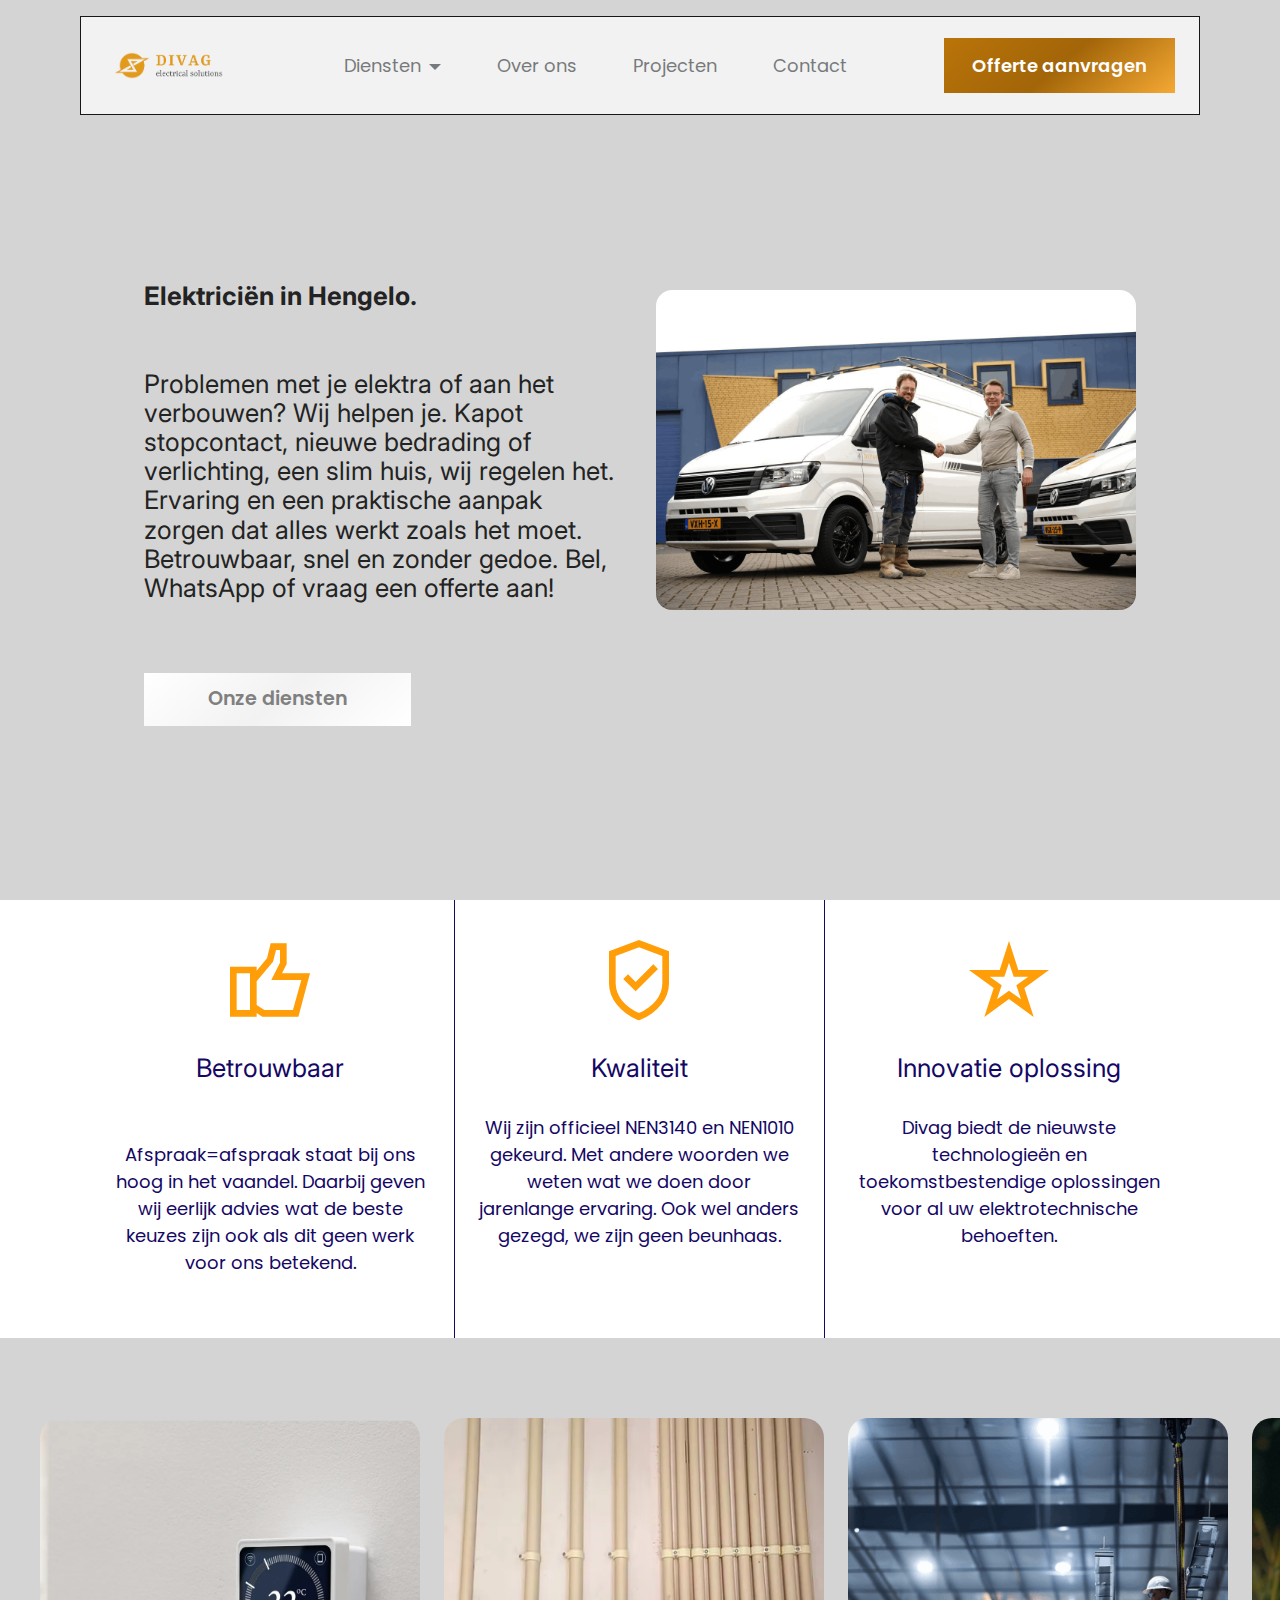
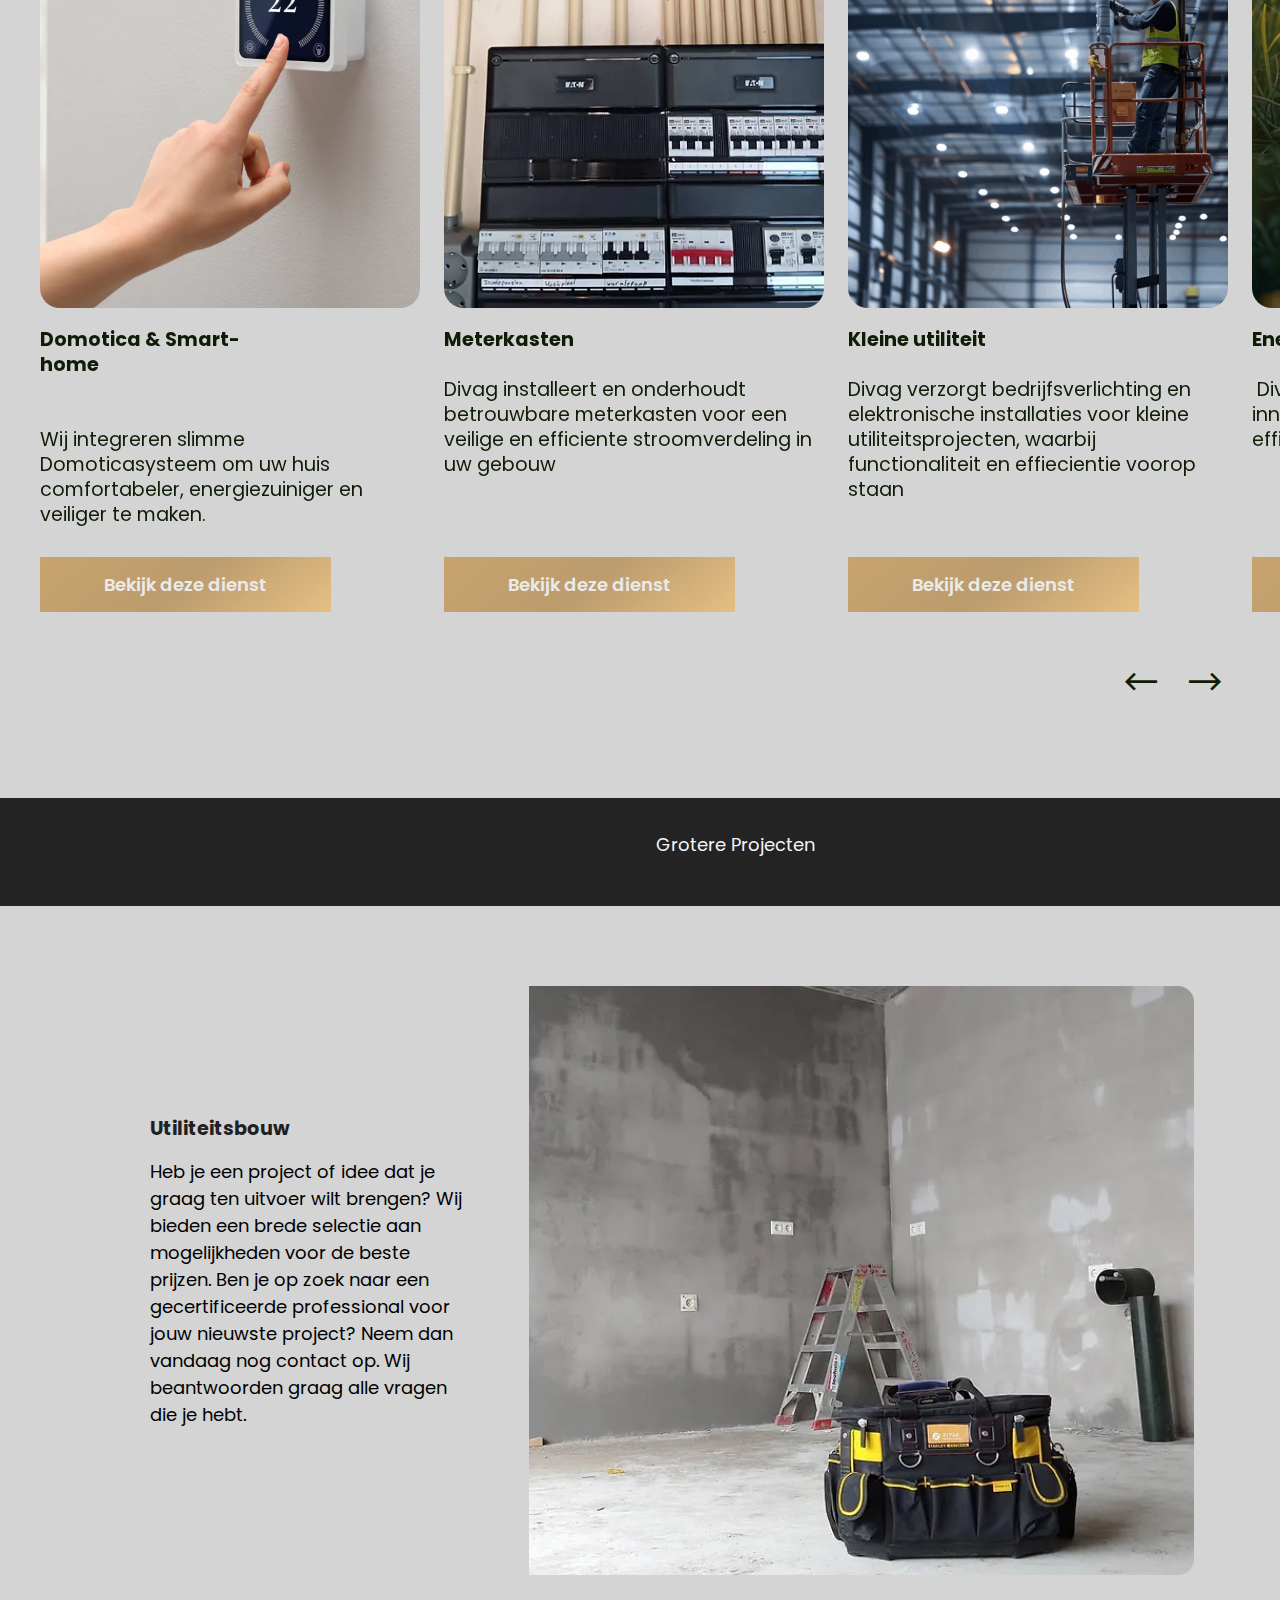
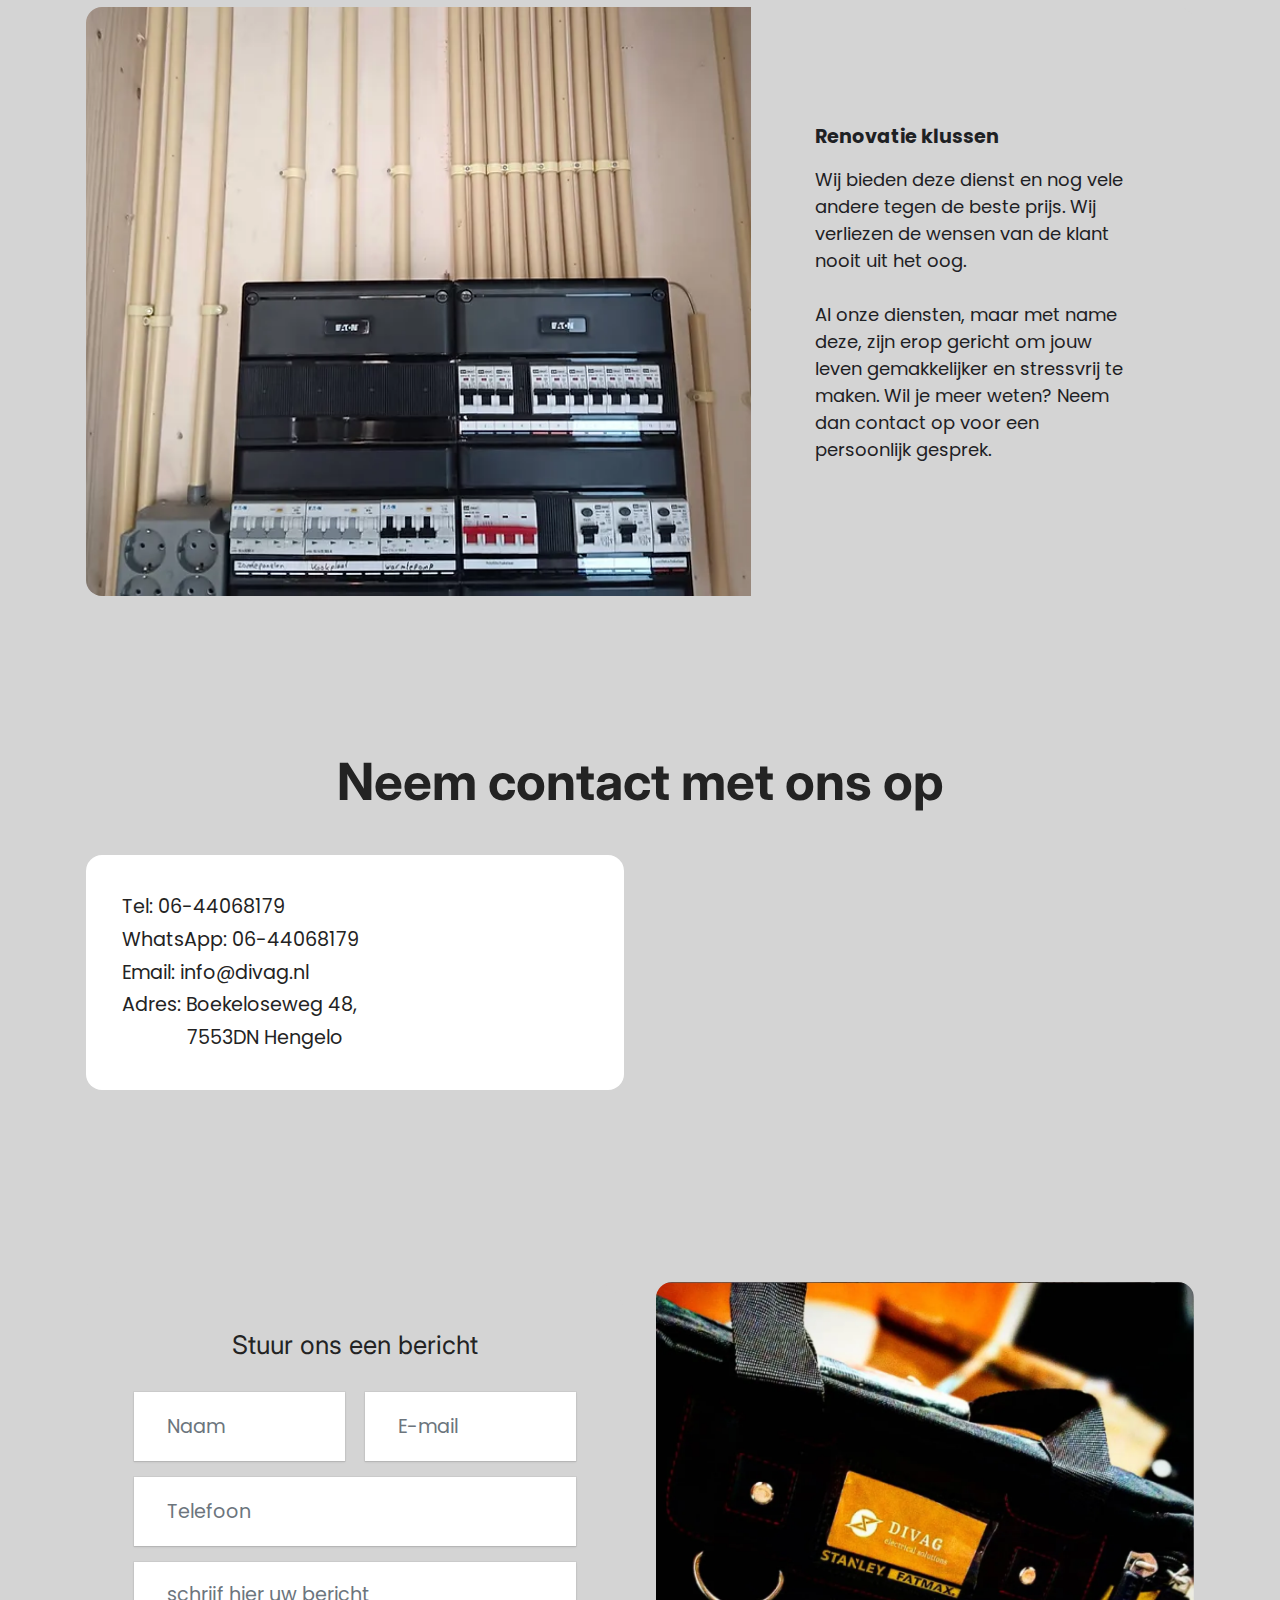
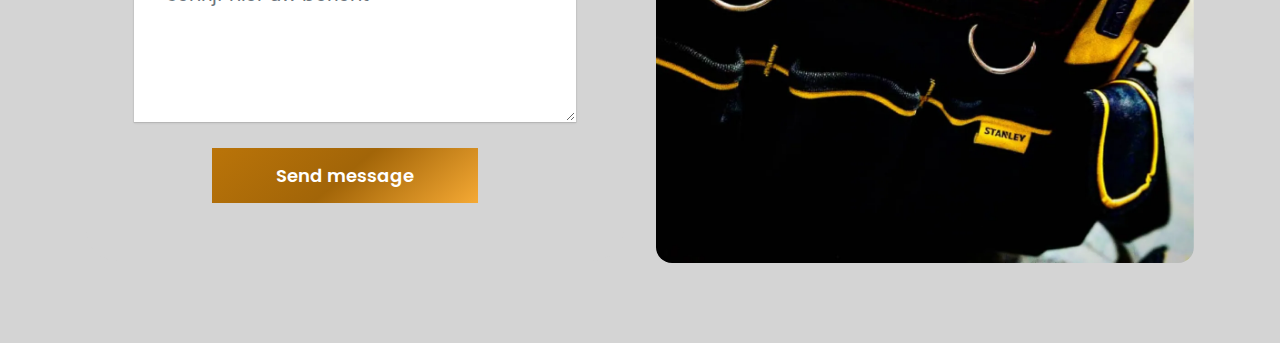
==== index.html @ 18091a82 "create github pages" ====
<!DOCTYPE html>
<html  >
<head>
  <!-- Site made with Mobirise Website Builder v5.9.18, https://mobirise.com -->
  <meta charset="UTF-8">
  <meta http-equiv="X-UA-Compatible" content="IE=edge">
  <meta name="generator" content="Mobirise v5.9.18, mobirise.com">
  <meta name="viewport" content="width=device-width, initial-scale=1, minimum-scale=1">
  <link rel="shortcut icon" href="assets/images/logo-divag.webp" type="image/x-icon">
  <meta name="description" content="">
  
  
  <title>Home</title>
  <link rel="stylesheet" href="assets/web/assets/mobirise-icons2/mobirise2.css">
  <link rel="stylesheet" href="assets/bootstrap/css/bootstrap.min.css">
  <link rel="stylesheet" href="assets/bootstrap/css/bootstrap-grid.min.css">
  <link rel="stylesheet" href="assets/bootstrap/css/bootstrap-reboot.min.css">
  <link rel="stylesheet" href="assets/dropdown/css/style.css">
  <link rel="stylesheet" href="assets/socicon/css/styles.css">
  <link rel="stylesheet" href="assets/theme/css/style.css">
  <link rel="preload" href="https://fonts.googleapis.com/css?family=Archivo+Black:400&display=swap" as="style" onload="this.onload=null;this.rel='stylesheet'">
  <noscript><link rel="stylesheet" href="https://fonts.googleapis.com/css?family=Archivo+Black:400&display=swap"></noscript>
  <link rel="preload" href="https://fonts.googleapis.com/css?family=Inter:100,200,300,400,500,600,700,800,900,100i,200i,300i,400i,500i,600i,700i,800i,900i&display=swap" as="style" onload="this.onload=null;this.rel='stylesheet'">
  <noscript><link rel="stylesheet" href="https://fonts.googleapis.com/css?family=Inter:100,200,300,400,500,600,700,800,900,100i,200i,300i,400i,500i,600i,700i,800i,900i&display=swap"></noscript>
  <link rel="preload" href="https://fonts.googleapis.com/css?family=Poppins:100,100i,200,200i,300,300i,400,400i,500,500i,600,600i,700,700i,800,800i,900,900i&display=swap" as="style" onload="this.onload=null;this.rel='stylesheet'">
  <noscript><link rel="stylesheet" href="https://fonts.googleapis.com/css?family=Poppins:100,100i,200,200i,300,300i,400,400i,500,500i,600,600i,700,700i,800,800i,900,900i&display=swap"></noscript>
  <link rel="preload" as="style" href="assets/mobirise/css/mbr-additional.css?v=RvA0D5"><link rel="stylesheet" href="assets/mobirise/css/mbr-additional.css?v=RvA0D5" type="text/css">

  
  
  
</head>
<body>
  
  <section data-bs-version="5.1" class="menu menu01 flexm5 cid-ugTZ7uVwc1" once="menu" id="menu01-0">
    

    <div class="container">
        <nav class="navbar navbar-dropdown navbar-fixed-top navbar-expand-lg">
            <div class="menu-container">
                <div class="navbar-brand">
				<span class="navbar-logo">
					<a href="index.html#top" target="_blank">
						<img src="assets/images/logo-divag.webp" alt="Mobirise Website Builder" style="height: 2.8rem;">
					</a>
				</span>
                    <span class="navbar-caption-wrap"><a class="navbar-caption text-warning display-7" href="file:///C:/Users/FTDA-1/AppData/Local/Mobirise.com/Mobirise/ftdafwx_0040gmail_002ecom/addons/flexm5/components/index.html"><br><br></a></span>
                </div>
                <button class="navbar-toggler" type="button" data-toggle="collapse" data-bs-toggle="collapse" data-target="#navbarSupportedContent" data-bs-target="#navbarSupportedContent" aria-controls="navbarNavAltMarkup" aria-expanded="false" aria-label="Toggle navigation">
                    <div class="hamburger">
                        <span></span>
                        <span></span>
                        <span></span>
                        <span></span>
                    </div>
                </button>
                <div class="collapse navbar-collapse" id="navbarSupportedContent">
                    <ul class="navbar-nav nav-dropdown" data-app-modern-menu="true"><li class="nav-item dropdown">
                            <a class="nav-link link text-primary dropdown-toggle show display-4" href="file:///C:/Users/FTDA-1/AppData/Local/Mobirise.com/Mobirise/ftdafwx_0040gmail_002ecom/addons/flexm5/components/index.html" data-toggle="dropdown-submenu" data-bs-toggle="dropdown" data-bs-auto-close="outside" aria-expanded="false">Diensten</a><div class="dropdown-menu show" aria-labelledby="dropdown-185" data-bs-popper="none"><a class="text-primary dropdown-item display-4" href="page1.html#header02-f" target="_blank">Meterkasten</a><a class="text-primary show dropdown-item display-4" href="file:///C:/Users/FTDA-1/AppData/Local/Mobirise.com/Mobirise/ftdafwx_0040gmail_002ecom/addons/flexm5/components/index.html">New Item</a></div>
                        </li><li class="nav-item"><a class="nav-link link text-primary display-4" href="file:///C:/Users/FTDA-1/AppData/Local/Mobirise.com/Mobirise/ftdafwx_0040gmail_002ecom/addons/flexm5/components/index.html">Over ons</a></li>
                        <li class="nav-item">
                            <a class="nav-link link text-primary display-4" href="#features01-2" aria-expanded="false">Projecten</a>
                        </li>
                        <li class="nav-item">
                            <a class="nav-link link text-primary display-4" href="#slider04-a">Contact</a>
                        </li></ul>
                    
                    <div class="navbar-buttons mbr-section-btn"><a class="btn btn-warning display-4" href="https://mobiri.se">Offerte aanvragen</a></div>
                </div>
            </div>
        </nav>
    </div>
</section>

<section data-bs-version="5.1" class="header2 cid-unvwgxLCKL mbr-fullscreen" id="header02-g">

    
    


    

    <div class="container-fluid">
        <div class="row row-bg justify-content-center">
            <div class="col-12 md-pb col-md-12 col-lg-6">
                <div class="text-wrapper align-left">
                    
                    <p class="mbr-text align-left mbr-fonts-style display-5"><strong><br></strong><br><br><br><strong>Elektriciën in Hengelo.</strong><br><br><br>Problemen met je elektra of aan het verbouwen? Wij helpen je. Kapot stopcontact, nieuwe bedrading of verlichting, een slim huis, wij regelen het. Ervaring en een praktische aanpak zorgen dat alles werkt zoals het moet. Betrouwbaar, snel en zonder gedoe. Bel, WhatsApp of vraag een offerte aan! 
<br>
<br></p>
                    <div class="mbr-section-btn mt-4"><a class="btn btn-white display-7" href="https://mobiri.se">Onze diensten</a></div>
                </div>
            </div>
            <div class="col-12 col-md-12 col-lg-6 image-wrapper">
                <img class="w-100" src="assets/images/divag.png" alt="Mobirise">
            </div>
        </div>
    </div>
</section>

<section data-bs-version="5.1" class="features04 nutritionm5 cid-unv4OdyKCj" id="features04-2">
    

    
    

    <div class="container">
        <div class="row items-wrapper">
            <div class="item features-without-image col-12 col-lg-4">
                <div class="item-wrapper">
                    <div class="item-content">
                        <div class="icon-wrapper">
                            <span class="mbr-iconfont mobi-mbri-like mobi-mbri"></span>
                        </div>
                        <h4 class="item-title mbr-fonts-style display-5">Betrouwbaar</h4>
                        <p class="item-text mbr-fonts-style display-4"><br>Afspraak=afspraak staat bij ons hoog in het vaandel. Daarbij geven wij eerlijk advies wat de beste keuzes zijn ook als dit geen werk voor ons betekend.<br></p>
                    </div>
					
                </div>
            </div>
            <div class="item features-without-image col-12 col-lg-4">
                <div class="item-wrapper">
                    <div class="item-content">
                        <div class="icon-wrapper">
                            <span class="mbr-iconfont mobi-mbri-protect mobi-mbri"></span>
                        </div>
                        <h4 class="item-title mbr-fonts-style display-5">Kwaliteit</h4>
                        <p class="item-text mbr-fonts-style display-4">Wij zijn officieel NEN3140 en NEN1010 gekeurd. Met andere woorden we weten wat we doen door jarenlange ervaring. Ook wel anders gezegd, we zijn geen beunhaas.</p>
                    </div>
					
                </div>
            </div>
            <div class="item features-without-image col-12 col-lg-4">
                <div class="item-wrapper">
                    <div class="item-content">
                        <div class="icon-wrapper">
                            <span class="mbr-iconfont mobi-mbri-star mobi-mbri"></span>
                        </div>
                        <h4 class="item-title mbr-fonts-style display-5">Innovatie oplossing</h4>
                        <p class="item-text mbr-fonts-style display-4">Divag biedt de nieuwste technologieën en toekomstbestendige oplossingen voor al uw elektrotechnische behoeften.</p>
                    </div>
					
                </div>
            </div>
        </div>
    </div>
    
</section>

<section data-bs-version="5.1" class="slider02 mbr-embla forwardm5 cid-unvcfpLMkj" id="slider02-7">
    
    

    <div class="container-fluid">
        <div class="row">
            <div class="col-12">
                <div class="title-wrapper">
                    
                </div>
            </div>
            <div class="col-12">
                <div class="embla" data-skip-snaps="true" data-align="center" data-contain-scroll="trimSnaps" data-auto-play-interval="3" data-draggable="true">
                    <div class="embla__viewport">
                        <div class="embla__container">
                            <div class="embla__slide slider-image item" style="margin-left: 12px; margin-right: 12px;">
                                <div class="slide-content">
                                    <div class="item-wrapper">
                                        <div class="item-img">
                                            <img src="assets/images/divag-1.webp" alt="Mobirise Website Builder">
                                            <div class="title-wrap">
                                                
                                            </div>
                                        </div>
                                        <div class="item-content">
                                            
                                            <p class="item-text mbr-fonts-style display-7"><strong>Domotica &amp; Smart-</strong><br><strong>home<br></strong><br><br>Wij integreren slimme Domoticasysteem om uw huis comfortabeler, energiezuiniger en veiliger te maken.</p>
                                        </div>
                                    </div>
                                    <div class="mbr-section-btn"><a href="" class="btn item-btn btn-warning display-4">Bekijk deze dienst</a></div>
                                </div>
                            </div>
                            <div class="embla__slide slider-image item" style="margin-left: 12px; margin-right: 12px;">
                                <div class="slide-content">
                                    <div class="item-wrapper">
                                        <div class="item-img">
                                            <img src="assets/images/divag-2.webp" alt="Mobirise Website Builder">
                                            <div class="title-wrap">
                                                
                                            </div>
                                        </div>
                                        <div class="item-content">
                                            
                                            <p class="item-text mbr-fonts-style display-7"><strong>Meterkasten</strong><br><br>Divag installeert en onderhoudt betrouwbare meterkasten voor een veilige en efficiente stroomverdeling in uw gebouw</p>
                                        </div>
                                    </div>
                                    <div class="mbr-section-btn"><a href="" class="btn item-btn btn-warning display-4">Bekijk deze dienst</a></div>
                                </div>
                            </div>
                            <div class="embla__slide slider-image item" style="margin-left: 12px; margin-right: 12px;">
                                <div class="slide-content">
                                    <div class="item-wrapper">
                                        <div class="item-img">
                                            <img src="assets/images/divag-5.png" alt="Mobirise Website Builder">
                                            <div class="title-wrap">
                                                
                                            </div>
                                        </div>
                                        <div class="item-content">
                                            
                                            <p class="item-text mbr-fonts-style display-7"><strong>Kleine utiliteit</strong><br><br>Divag verzorgt bedrijfsverlichting en elektronische installaties voor kleine utiliteitsprojecten, waarbij functionaliteit en effiecientie voorop staan</p>
                                        </div>
                                    </div>
                                    <div class="mbr-section-btn"><a href="" class="btn item-btn btn-warning display-4">Bekijk deze dienst</a></div>
                                </div>
                            </div>
                            <div class="embla__slide slider-image item" style="margin-left: 12px; margin-right: 12px;">
                                <div class="slide-content">
                                    <div class="item-wrapper">
                                        <div class="item-img">
                                            <img src="assets/images/divag-6.png" alt="Mobirise Website Builder">
                                            <div class="title-wrap">
                                                
                                            </div>
                                        </div>
                                        <div class="item-content">
                                            
                                            <p class="item-text mbr-fonts-style display-7"><strong>Energiebesparing<br></strong><br>&nbsp;Divag helpt u energie te besparen met innovatie technieken en adviezen voor efficienter energieverbruik</p>
                                        </div>
                                    </div>
                                    <div class="mbr-section-btn"><a href="" class="btn item-btn btn-warning display-4">Bekijk deze dienst</a></div>
                                </div>
                            </div>
                            <div class="embla__slide slider-image item" style="margin-left: 12px; margin-right: 12px;">
                                <div class="slide-content">
                                    <div class="item-wrapper">
                                        <div class="item-img">
                                            <img src="assets/images/divag-7.png" alt="Mobirise Website Builder">
                                            <div class="title-wrap">
                                                
                                            </div>
                                        </div>
                                        <div class="item-content">
                                            
                                            <p class="item-text mbr-fonts-style display-7"><strong>Elektrische&nbsp;<br>verwarming<br></strong><br>Wij bieden moderne elektrische verwarmingsoplossingen dei zowel kostenefficient als milieuvriendelijk zijn</p>
                                        </div>
                                    </div>
                                    <div class="mbr-section-btn"><a href="" class="btn item-btn btn-warning display-4">Bekijk deze dienst</a></div>
                                </div>
                            </div>
                            <div class="embla__slide slider-image item" style="margin-left: 12px; margin-right: 12px;">
                                <div class="slide-content">
                                    <div class="item-wrapper">
                                        <div class="item-img">
                                            <img src="assets/images/divag-8.png" alt="Mobirise Website Builder">
                                            <div class="title-wrap">
                                                
                                            </div>
                                        </div>
                                        <div class="item-content">
                                            
                                            <p class="item-text mbr-fonts-style display-7"><strong>Laadpalen</strong><br><br>Wij installeren laadpalen voor elektrische voertuigen, zodat u altijd snel en veilig kunt opladen<br><br></p>
                                        </div>
                                    </div>
                                    <div class="mbr-section-btn"><a href="" class="btn item-btn btn-warning display-4">Bekijk deze dienst</a></div>
                                </div>
                            </div>
                        </div>
                    </div>
                    <button class="embla__button embla__button--prev">
                        <span class="mobi-mbri mobi-mbri-left mbr-iconfont" aria-hidden="true"></span>
                        <span class="sr-only visually-hidden visually-hidden visually-hidden">Previous</span>
                    </button>
                    <button class="embla__button embla__button--next">
                        <span class="mobi-mbri mobi-mbri-right mbr-iconfont" aria-hidden="true"></span>
                        <span class="sr-only visually-hidden visually-hidden visually-hidden">Next</span>
                    </button>
                </div>
            </div>
        </div>
    </div>
</section>

<section data-bs-version="5.1" class="tutorm5 features7 cid-unvlUT8XG8" id="features7-c">
  
  
  <div class="container-fluid">
    <div class="row justify-content-center">
      <div class="col-12 content-head">
        
      </div>
    </div>
    <div class="row">
      <div class="col-12">
        <div class="line">
        </div>
      </div>
      
      <div class="item features-without-image col-12 col-md-6 col-lg-6 active">
        <div class="item-wrapper">
          <div class="item-content">
            
            
            <p class="card-text mbr-fonts-style mt-0 mb-3 display-4"></p>
            
          </div>

        </div>
      </div><div class="item features-without-image col-12 col-md-6 col-lg-6">
        <div class="item-wrapper">
          <div class="item-content">
            
            
            <p class="card-text mbr-fonts-style mt-0 mb-3 display-4">Grotere Projecten</p>
            
          </div>

        </div>
      </div>
      
      


    </div>
  </div>
</section>

<section data-bs-version="5.1" class="features02 flavorm5 cid-unvxYZS4aF" id="features02-h">
    

    
    

    <div class="container">
        <div class="row">
            <div class="col-12">
                <div class="title-wrapper">
                    
                </div>
            </div>
        </div>
        <div class="row">
            <div class="item features-image col-12">
                <div class="item-wrapper card_1">
                    <div class="item-content">
                        <h4 class="item-title_1 mbr-fonts-style display-7"><strong>Utiliteitsbouw</strong></h4>
                        <p class="item-text_1 mbr-fonts-style display-4">Heb je een project of idee dat je graag ten uitvoer wilt brengen? Wij bieden een brede selectie aan mogelijkheden voor de beste prijzen. Ben je op zoek naar een gecertificeerde professional voor jouw nieuwste project? Neem dan vandaag nog contact op. Wij beantwoorden graag alle vragen die je hebt.</p>
                        
                    </div>
                    <div class="item-img">
                        <img src="assets/images/divag-3.webp" alt="Mobirise Website Builder">
                    </div>
                </div>
            </div>
            <div class="item features-image col-12">
                <div class="item-wrapper card_2">
                    <div class="item-img">
                        <img src="assets/images/divag-2.webp" alt="Mobirise Website Builder">
                    </div>
                    <div class="item-content">
                        <h4 class="item-title_2 mbr-fonts-style display-7"><strong>Renovatie klussen</strong></h4>
                        <p class="item-text_2 mbr-fonts-style display-4">Wij bieden deze dienst en nog vele andere tegen de beste prijs. Wij verliezen de wensen van de klant nooit uit het oog.
<br>
<br>Al onze diensten, maar met name deze, zijn erop gericht om jouw leven gemakkelijker en stressvrij te maken. Wil je meer weten? Neem dan contact op voor een persoonlijk gesprek.</p>
                        
                    </div>
                </div>
            </div>
        </div>
    </div>
</section>

<section data-bs-version="5.1" class="contacts02 map1 cid-unvzvh5xhN" id="contacts02-i">

    

    
    <div class="container">
        <div class="row justify-content-center">
            <div class="col-12 content-head">
                <div class="mbr-section-head mb-5">
                    <h3 class="mbr-section-title mbr-fonts-style align-center mb-0 display-2"><p><strong>Neem contact met ons op</strong></p></h3>
                    
                </div>
            </div>
        </div>
        <div class="row justify-content-center">
            <div class="card col-12 col-md-12 col-lg-6">
                <div class="card-wrapper">
                    <div class="text-wrapper">
                        
                        <ul class="list mbr-fonts-style display-7">
                            <li class="mbr-text item-wrap">Tel: 06-44068179</li>
                            <li class="mbr-text item-wrap">WhatsApp: 06-44068179</li>
                            <li class="mbr-text item-wrap">Email: info@divag.nl</li>
                            <li class="mbr-text item-wrap">Adres: Boekeloseweg 48,
</li><li class="mbr-text item-wrap">&nbsp; &nbsp; &nbsp; &nbsp; &nbsp; &nbsp; &nbsp;7553DN Hengelo</li>
                        </ul>
                    </div>
                </div>
            </div>
            <div class="map-wrapper col-md-12 col-lg-6">
                <div class="google-map"><iframe frameborder="0" style="border:0" src="https://www.google.com/maps/embed?pb=!1m18!1m12!1m3!1d2442.3990178734366!2d6.784800176998792!3d52.25429885586691!2m3!1f0!2f0!3f0!3m2!1i1024!2i768!4f13.1!3m3!1m2!1s0x47b811ffcb484ccb%3A0xd3b0ace508a19b03!2sBoekeloseweg%2048%2C%207553%20DN%20Hengelo!5e0!3m2!1snl!2snl!4v1725544784216!5m2!1snl!2snl" allowfullscreen=""></iframe></div>
            </div>
        </div>
    </div>
</section>

<section data-bs-version="5.1" class="form3 cid-unvDdB31XV" id="form03-k">
    
    
    <div class="container">
        <div class="row justify-content-center mt-4">
            <div class="col-lg-6 md-pb mx-auto">
                <div class="form-col" data-form-type="formoid">
                    <h3 class="mbr-section-title mbr-fonts-style align-center mb-4 display-5">Stuur ons een bericht</h3>
                    
                    <!--Formbuilder Form-->
                    <form action="https://mobirise.eu/" method="POST" class="mbr-form form-with-styler" data-form-title="Form Name"><input type="hidden" name="email" data-form-email="true" value="gR21EcLhYLRGrEbmsbZeeVgliucYXJc0SJALkNHKwZA3cjGB+UZ0gNdRoER8pT0f0DtNgvJInuGlPoDR6OtC2zXcO2kUziZiZDa+ah9mDdepYZMjqX/AZM8jZCyUPrws.NMOciqdtPWh14jR1UlJ2FXOLMJrdCig4fsMcxMVtMJqMkoZrvqMUP3nPA8XYVr6yCJJGeUIQkinKWRBM6giqeoeZ/jbr/JC1repFJW34euLpUW1i4w50v9exx1NT5fg=">
                        <div class="row">
                            <div hidden="hidden" data-form-alert="" class="alert alert-success col-12">Thanks for
                                filling
                                out
                                the form!</div>
                            <div hidden="hidden" data-form-alert-danger="" class="alert alert-danger col-12">Oops...!
                                some
                                problem!</div>
                        </div>
                        <div class="dragArea row">
                            <div class="col-md col-sm-12 form-group mb-3" data-for="name">
                                <input type="text" name="name" placeholder="Naam" data-form-field="name" class="form-control display-7" value="" id="name-form03-k">
                            </div>
                            <div class="col-md col-sm-12 form-group mb-3" data-for="email">
                                <input type="email" name="email" placeholder="E-mail" data-form-field="email" class="form-control display-7" value="" id="email-form03-k">
                            </div>
                            <div data-for="url" class="col-12 form-group mb-3">
                                <input type="url" name="url" placeholder="Telefoon" data-form-field="url" class="form-control display-7" value="" id="url-form03-k">
                            </div>
                            <div data-for="textarea" class="col-12 form-group mb-3">
                                <textarea name="textarea" placeholder="schrijf hier uw bericht" data-form-field="textarea" class="form-control display-7" id="textarea-form03-k"></textarea>
                            </div>
                            <div class="col-lg-12 col-md-12 col-sm-12 align-center mbr-section-btn"><button type="submit" class="btn btn-warning display-4">Send message</button></div>
                        </div>
                    </form>
                    <!--Formbuilder Form-->
                </div>
            </div>
            <div class="col-12 col-md-12 col-lg-6 image-wrapper">
                <img class="w-100" src="assets/images/placeholder-slider-afbeelding-large-1.webp" alt="Mobirise">
            </div>
        </div>

    </div>
</section>


<script src="assets/bootstrap/js/bootstrap.bundle.min.js"></script>
  <script src="assets/smoothscroll/smooth-scroll.js"></script>
  <script src="assets/ytplayer/index.js"></script>
  <script src="assets/dropdown/js/navbar-dropdown.js"></script>
  <script src="assets/embla/embla.min.js"></script>
  <script src="assets/embla/script.js"></script>
  <script src="assets/theme/js/script.js"></script>
  <script src="assets/formoid/formoid.min.js"></script>
  
  
  
</body>
</html>
---- assets/web/assets/mobirise-icons2/mobirise2.css ----
@font-face {
  font-family: 'Moririse2';
  font-display: swap;
  src:  url('mobirise2.eot?f2bix4');
  src:  url('mobirise2.eot?f2bix4#iefix') format('embedded-opentype'),
    url('mobirise2.ttf?f2bix4') format('truetype'),
    url('mobirise2.woff?f2bix4') format('woff'),
    url('mobirise2.svg?f2bix4#mobirise2') format('svg');
  font-weight: normal;
  font-style: normal;
}

[class^="mobi-"], [class*=" mobi-"] {
  /* use !important to prevent issues with browser extensions that change fonts */
  font-family: 'Moririse2' !important;
  speak: none;
  font-style: normal;
  font-weight: normal;
  font-variant: normal;
  text-transform: none;
  line-height: 1;

  /* Better Font Rendering =========== */
  -webkit-font-smoothing: antialiased;
  -moz-osx-font-smoothing: grayscale;
}

.mobi-mbri-add-submenu:before {
  content: "\e900";
}
.mobi-mbri-alert:before {
  content: "\e901";
}
.mobi-mbri-align-center:before {
  content: "\e902";
}
.mobi-mbri-align-justify:before {
  content: "\e903";
}
.mobi-mbri-align-left:before {
  content: "\e904";
}
.mobi-mbri-align-right:before {
  content: "\e905";
}
.mobi-mbri-android:before {
  content: "\e906";
}
.mobi-mbri-apple:before {
  content: "\e907";
}
.mobi-mbri-arrow-down:before {
  content: "\e908";
}
.mobi-mbri-arrow-next:before {
  content: "\e909";
}
.mobi-mbri-arrow-prev:before {
  content: "\e90a";
}
.mobi-mbri-arrow-up:before {
  content: "\e90b";
}
.mobi-mbri-bold:before {
  content: "\e90c";
}
.mobi-mbri-bookmark:before {
  content: "\e90d";
}
.mobi-mbri-bootstrap:before {
  content: "\e90e";
}
.mobi-mbri-briefcase:before {
  content: "\e90f";
}
.mobi-mbri-browse:before {
  content: "\e910";
}
.mobi-mbri-bulleted-list:before {
  content: "\e911";
}
.mobi-mbri-calendar:before {
  content: "\e912";
}
.mobi-mbri-camera:before {
  content: "\e913";
}
.mobi-mbri-cart-add:before {
  content: "\e914";
}
.mobi-mbri-cart-full:before {
  content: "\e915";
}
.mobi-mbri-cash:before {
  content: "\e916";
}
.mobi-mbri-change-style:before {
  content: "\e917";
}
.mobi-mbri-chat:before {
  content: "\e918";
}
.mobi-mbri-clock:before {
  content: "\e919";
}
.mobi-mbri-close:before {
  content: "\e91a";
}
.mobi-mbri-cloud:before {
  content: "\e91b";
}
.mobi-mbri-code:before {
  content: "\e91c";
}
.mobi-mbri-contact-form:before {
  content: "\e91d";
}
.mobi-mbri-credit-card:before {
  content: "\e91e";
}
.mobi-mbri-cursor-click:before {
  content: "\e91f";
}
.mobi-mbri-cust-feedback:before {
  content: "\e920";
}
.mobi-mbri-database:before {
  content: "\e921";
}
.mobi-mbri-delivery:before {
  content: "\e922";
}
.mobi-mbri-desktop:before {
  content: "\e923";
}
.mobi-mbri-devices:before {
  content: "\e924";
}
.mobi-mbri-down:before {
  content: "\e925";
}
.mobi-mbri-download-2:before {
  content: "\e926";
}
.mobi-mbri-download:before {
  content: "\e927";
}
.mobi-mbri-drag-n-drop-2:before {
  content: "\e928";
}
.mobi-mbri-drag-n-drop:before {
  content: "\e929";
}
.mobi-mbri-edit-2:before {
  content: "\e92a";
}
.mobi-mbri-edit:before {
  content: "\e92b";
}
.mobi-mbri-error:before {
  content: "\e92c";
}
.mobi-mbri-extension:before {
  content: "\e92d";
}
.mobi-mbri-features:before {
  content: "\e92e";
}
.mobi-mbri-file:before {
  content: "\e92f";
}
.mobi-mbri-flag:before {
  content: "\e930";
}
.mobi-mbri-folder:before {
  content: "\e931";
}
.mobi-mbri-gift:before {
  content: "\e932";
}
.mobi-mbri-github:before {
  content: "\e933";
}
.mobi-mbri-globe-2:before {
  content: "\e934";
}
.mobi-mbri-globe:before {
  content: "\e935";
}
.mobi-mbri-growing-chart:before {
  content: "\e936";
}
.mobi-mbri-hearth:before {
  content: "\e937";
}
.mobi-mbri-help:before {
  content: "\e938";
}
.mobi-mbri-home:before {
  content: "\e939";
}
.mobi-mbri-hot-cup:before {
  content: "\e93a";
}
.mobi-mbri-idea:before {
  content: "\e93b";
}
.mobi-mbri-image-gallery:before {
  content: "\e93c";
}
.mobi-mbri-image-slider:before {
  content: "\e93d";
}
.mobi-mbri-info:before {
  content: "\e93e";
}
.mobi-mbri-italic:before {
  content: "\e93f";
}
.mobi-mbri-key:before {
  content: "\e940";
}
.mobi-mbri-laptop:before {
  content: "\e941";
}
.mobi-mbri-layers:before {
  content: "\e942";
}
.mobi-mbri-left-right:before {
  content: "\e943";
}
.mobi-mbri-left:before {
  content: "\e944";
}
.mobi-mbri-letter:before {
  content: "\e945";
}
.mobi-mbri-like:before {
  content: "\e946";
}
.mobi-mbri-link:before {
  content: "\e947";
}
.mobi-mbri-lock:before {
  content: "\e948";
}
.mobi-mbri-login:before {
  content: "\e949";
}
.mobi-mbri-logout:before {
  content: "\e94a";
}
.mobi-mbri-magic-stick:before {
  content: "\e94b";
}
.mobi-mbri-map-pin:before {
  content: "\e94c";
}
.mobi-mbri-menu:before {
  content: "\e94d";
}
.mobi-mbri-mobile-2:before {
  content: "\e94e";
}
.mobi-mbri-mobile-horizontal:before {
  content: "\e94f";
}
.mobi-mbri-mobile:before {
  content: "\e950";
}
.mobi-mbri-mobirise:before {
  content: "\e951";
}
.mobi-mbri-more-horizontal:before {
  content: "\e952";
}
.mobi-mbri-more-vertical:before {
  content: "\e953";
}
.mobi-mbri-music:before {
  content: "\e954";
}
.mobi-mbri-new-file:before {
  content: "\e955";
}
.mobi-mbri-numbered-list:before {
  content: "\e956";
}
.mobi-mbri-opened-folder:before {
  content: "\e957";
}
.mobi-mbri-pages:before {
  content: "\e958";
}
.mobi-mbri-paper-plane:before {
  content: "\e959";
}
.mobi-mbri-paperclip:before {
  content: "\e95a";
}
.mobi-mbri-phone:before {
  content: "\e95b";
}
.mobi-mbri-photo:before {
  content: "\e95c";
}
.mobi-mbri-photos:before {
  content: "\e95d";
}
.mobi-mbri-pin:before {
  content: "\e95e";
}
.mobi-mbri-play:before {
  content: "\e95f";
}
.mobi-mbri-plus:before {
  content: "\e960";
}
.mobi-mbri-preview:before {
  content: "\e961";
}
.mobi-mbri-print:before {
  content: "\e962";
}
.mobi-mbri-protect:before {
  content: "\e963";
}
.mobi-mbri-question:before {
  content: "\e964";
}
.mobi-mbri-quote-left:before {
  content: "\e965";
}
.mobi-mbri-quote-right:before {
  content: "\e966";
}
.mobi-mbri-redo:before {
  content: "\e967";
}
.mobi-mbri-refresh:before {
  content: "\e968";
}
.mobi-mbri-responsive-2:before {
  content: "\e969";
}
.mobi-mbri-responsive:before {
  content: "\e96a";
}
.mobi-mbri-right:before {
  content: "\e96b";
}
.mobi-mbri-rocket:before {
  content: "\e96c";
}
.mobi-mbri-sad-face:before {
  content: "\e96d";
}
.mobi-mbri-sale:before {
  content: "\e96e";
}
.mobi-mbri-save:before {
  content: "\e96f";
}
.mobi-mbri-search:before {
  content: "\e970";
}
.mobi-mbri-setting-2:before {
  content: "\e971";
}
.mobi-mbri-setting-3:before {
  content: "\e972";
}
.mobi-mbri-setting:before {
  content: "\e973";
}
.mobi-mbri-share:before {
  content: "\e974";
}
.mobi-mbri-shopping-bag:before {
  content: "\e975";
}
.mobi-mbri-shopping-basket:before {
  content: "\e976";
}
.mobi-mbri-shopping-cart:before {
  content: "\e977";
}
.mobi-mbri-sites:before {
  content: "\e978";
}
.mobi-mbri-smile-face:before {
  content: "\e979";
}
.mobi-mbri-speed:before {
  content: "\e97a";
}
.mobi-mbri-star:before {
  content: "\e97b";
}
.mobi-mbri-success:before {
  content: "\e97c";
}
.mobi-mbri-sun:before {
  content: "\e97d";
}
.mobi-mbri-sun2:before {
  content: "\e97e";
}
.mobi-mbri-tablet-vertical:before {
  content: "\e97f";
}
.mobi-mbri-tablet:before {
  content: "\e980";
}
.mobi-mbri-target:before {
  content: "\e981";
}
.mobi-mbri-timer:before {
  content: "\e982";
}
.mobi-mbri-to-ftp:before {
  content: "\e983";
}
.mobi-mbri-to-local-drive:before {
  content: "\e984";
}
.mobi-mbri-touch-swipe:before {
  content: "\e985";
}
.mobi-mbri-touch:before {
  content: "\e986";
}
.mobi-mbri-trash:before {
  content: "\e987";
}
.mobi-mbri-underline:before {
  content: "\e988";
}
.mobi-mbri-undo:before {
  content: "\e989";
}
.mobi-mbri-unlink:before {
  content: "\e98a";
}
.mobi-mbri-unlock:before {
  content: "\e98b";
}
.mobi-mbri-up-down:before {
  content: "\e98c";
}
.mobi-mbri-up:before {
  content: "\e98d";
}
.mobi-mbri-update:before {
  content: "\e98e";
}
.mobi-mbri-upload-2:before {
  content: "\e98f";
}
.mobi-mbri-upload:before {
  content: "\e990";
}
.mobi-mbri-user-2:before {
  content: "\e991";
}
.mobi-mbri-user:before {
  content: "\e992";
}
.mobi-mbri-users:before {
  content: "\e993";
}
.mobi-mbri-video-play:before {
  content: "\e994";
}
.mobi-mbri-video:before {
  content: "\e995";
}
.mobi-mbri-watch:before {
  content: "\e996";
}
.mobi-mbri-website-theme-2:before {
  content: "\e997";
}
.mobi-mbri-website-theme:before {
  content: "\e998";
}
.mobi-mbri-wifi:before {
  content: "\e999";
}
.mobi-mbri-windows:before {
  content: "\e99a";
}
.mobi-mbri-zoom-in:before {
  content: "\e99b";
}
.mobi-mbri-zoom-out:before {
  content: "\e99c";
}
---- assets/dropdown/css/style.css ----
.navbar-dropdown {
  left: 0;
  padding: 0;
  position: absolute;
  right: 0;
  top: 0;
  transition: all 0.45s ease;
  z-index: 1030;
  background: #282828; }
  .navbar-dropdown .navbar-logo {
    margin-right: 0.8rem;
    transition: margin 0.3s ease-in-out;
    vertical-align: middle; }
    .navbar-dropdown .navbar-logo img {
      height: 3.125rem;
      transition: all 0.3s ease-in-out; }
    .navbar-dropdown .navbar-logo.mbr-iconfont {
      font-size: 3.125rem;
      line-height: 3.125rem; }
  .navbar-dropdown .navbar-caption {
    font-weight: 700;
    white-space: normal;
    vertical-align: -4px;
    line-height: 3.125rem !important; }
    .navbar-dropdown .navbar-caption, .navbar-dropdown .navbar-caption:hover {
      color: inherit;
      text-decoration: none; }
  .navbar-dropdown .mbr-iconfont + .navbar-caption {
    vertical-align: -1px; }
  .navbar-dropdown.navbar-fixed-top {
    position: fixed; }
  .navbar-dropdown .navbar-brand span {
    vertical-align: -4px; }
  .navbar-dropdown.bg-color.transparent {
    background: none; }
  .navbar-dropdown.navbar-short .navbar-brand {
    padding: 0.625rem 0; }
    .navbar-dropdown.navbar-short .navbar-brand span {
      vertical-align: -1px; }
  .navbar-dropdown.navbar-short .navbar-caption {
    line-height: 2.375rem !important;
    vertical-align: -2px; }
  .navbar-dropdown.navbar-short .navbar-logo {
    margin-right: 0.5rem; }
    .navbar-dropdown.navbar-short .navbar-logo img {
      height: 2.375rem; }
    .navbar-dropdown.navbar-short .navbar-logo.mbr-iconfont {
      font-size: 2.375rem;
      line-height: 2.375rem; }
  .navbar-dropdown.navbar-short .mbr-table-cell {
    height: 3.625rem; }
  .navbar-dropdown .navbar-close {
    left: 0.6875rem;
    position: fixed;
    top: 0.75rem;
    z-index: 1000; }
  .navbar-dropdown .hamburger-icon {
    content: "";
    display: inline-block;
    vertical-align: middle;
    width: 16px;
    -webkit-box-shadow: 0 -6px 0 1px #282828,0 0 0 1px #282828,0 6px 0 1px #282828;
    -moz-box-shadow: 0 -6px 0 1px #282828,0 0 0 1px #282828,0 6px 0 1px #282828;
    box-shadow: 0 -6px 0 1px #282828,0 0 0 1px #282828,0 6px 0 1px #282828; }

.dropdown-menu .dropdown-toggle[data-toggle="dropdown-submenu"]::after {
  border-bottom: 0.35em solid transparent;
  border-left: 0.35em solid;
  border-right: 0;
  border-top: 0.35em solid transparent;
  margin-left: 0.3rem; }

.dropdown-menu .dropdown-item:focus {
  outline: 0; }

.nav-dropdown {
  font-size: 0.75rem;
  font-weight: 500;
  height: auto !important; }
  .nav-dropdown .nav-btn {
    padding-left: 1rem; }
  .nav-dropdown .link {
    margin: .667em 1.667em;
    font-weight: 500;
    padding: 0;
    transition: color .2s ease-in-out; }
    .nav-dropdown .link.dropdown-toggle {
      margin-right: 2.583em; }
      .nav-dropdown .link.dropdown-toggle::after {
        margin-left: .25rem;
        border-top: 0.35em solid;
        border-right: 0.35em solid transparent;
        border-left: 0.35em solid transparent;
        border-bottom: 0; }
      .nav-dropdown .link.dropdown-toggle[aria-expanded="true"] {
        margin: 0;
        padding: 0.667em 3.263em  0.667em 1.667em; }
  .nav-dropdown .link::after,
  .nav-dropdown .dropdown-item::after {
    color: inherit; }
  .nav-dropdown .btn {
    font-size: 0.75rem;
    font-weight: 700;
    letter-spacing: 0;
    margin-bottom: 0;
    padding-left: 1.25rem;
    padding-right: 1.25rem; }
  .nav-dropdown .dropdown-menu {
    border-radius: 0;
    border: 0;
    left: 0;
    margin: 0;
    padding-bottom: 1.25rem;
    padding-top: 1.25rem;
    position: relative; }
  .nav-dropdown .dropdown-submenu {
    margin-left: 0.125rem;
    top: 0; }
  .nav-dropdown .dropdown-item {
    font-weight: 500;
    line-height: 2;
    padding: 0.3846em 4.615em 0.3846em 1.5385em;
    position: relative;
    transition: color .2s ease-in-out, background-color .2s ease-in-out; }
    .nav-dropdown .dropdown-item::after {
      margin-top: -0.3077em;
      position: absolute;
      right: 1.1538em;
      top: 50%; }
    .nav-dropdown .dropdown-item:focus, .nav-dropdown .dropdown-item:hover {
      background: none; }

@media (max-width: 767px) {
  .nav-dropdown.navbar-toggleable-sm {
    bottom: 0;
    display: none;
    left: 0;
    overflow-x: hidden;
    position: fixed;
    top: 0;
    transform: translateX(-100%);
    -ms-transform: translateX(-100%);
    -webkit-transform: translateX(-100%);
    width: 18.75rem;
    z-index: 999; } }
.nav-dropdown.navbar-toggleable-xl {
  bottom: 0;
  display: none;
  left: 0;
  overflow-x: hidden;
  position: fixed;
  top: 0;
  transform: translateX(-100%);
  -ms-transform: translateX(-100%);
  -webkit-transform: translateX(-100%);
  width: 18.75rem;
  z-index: 999; }

.nav-dropdown-sm {
  display: block !important;
  overflow-x: hidden;
  overflow: auto;
  padding-top: 3.875rem; }
  .nav-dropdown-sm::after {
    content: "";
    display: block;
    height: 3rem;
    width: 100%; }
  .nav-dropdown-sm.collapse.in ~ .navbar-close {
    display: block !important; }
  .nav-dropdown-sm.collapsing, .nav-dropdown-sm.collapse.in {
    transform: translateX(0);
    -ms-transform: translateX(0);
    -webkit-transform: translateX(0);
    transition: all 0.25s ease-out;
    -webkit-transition: all 0.25s ease-out;
    background: #282828; }
  .nav-dropdown-sm.collapsing[aria-expanded="false"] {
    transform: translateX(-100%);
    -ms-transform: translateX(-100%);
    -webkit-transform: translateX(-100%); }
  .nav-dropdown-sm .nav-item {
    display: block;
    margin-left: 0 !important;
    padding-left: 0; }
  .nav-dropdown-sm .link,
  .nav-dropdown-sm .dropdown-item {
    border-top: 1px dotted rgba(255, 255, 255, 0.1);
    font-size: 0.8125rem;
    line-height: 1.6;
    margin: 0 !important;
    padding: 0.875rem 2.4rem 0.875rem 1.5625rem !important;
    position: relative;
    white-space: normal; }
    .nav-dropdown-sm .link:focus, .nav-dropdown-sm .link:hover,
    .nav-dropdown-sm .dropdown-item:focus,
    .nav-dropdown-sm .dropdown-item:hover {
      background: rgba(0, 0, 0, 0.2) !important;
      color: #c0a375; }
  .nav-dropdown-sm .nav-btn {
    position: relative;
    padding: 1.5625rem 1.5625rem 0 1.5625rem; }
    .nav-dropdown-sm .nav-btn::before {
      border-top: 1px dotted rgba(255, 255, 255, 0.1);
      content: "";
      left: 0;
      position: absolute;
      top: 0;
      width: 100%; }
    .nav-dropdown-sm .nav-btn + .nav-btn {
      padding-top: 0.625rem; }
      .nav-dropdown-sm .nav-btn + .nav-btn::before {
        display: none; }
  .nav-dropdown-sm .btn {
    padding: 0.625rem 0; }
  .nav-dropdown-sm .dropdown-toggle[data-toggle="dropdown-submenu"]::after {
    margin-left: .25rem;
    border-top: 0.35em solid;
    border-right: 0.35em solid transparent;
    border-left: 0.35em solid transparent;
    border-bottom: 0; }
  .nav-dropdown-sm .dropdown-toggle[data-toggle="dropdown-submenu"][aria-expanded="true"]::after {
    border-top: 0;
    border-right: 0.35em solid transparent;
    border-left: 0.35em solid transparent;
    border-bottom: 0.35em solid; }
  .nav-dropdown-sm .dropdown-menu {
    margin: 0;
    padding: 0;
    position: relative;
    top: 0;
    left: 0;
    width: 100%;
    border: 0;
    float: none;
    border-radius: 0;
    background: none; }
  .nav-dropdown-sm .dropdown-submenu {
    left: 100%;
    margin-left: 0.125rem;
    margin-top: -1.25rem;
    top: 0; }

.navbar-toggleable-sm .nav-dropdown .dropdown-menu {
  position: absolute; }

.navbar-toggleable-sm .nav-dropdown .dropdown-submenu {
  left: 100%;
  margin-left: 0.125rem;
  margin-top: -1.25rem;
  top: 0; }

.navbar-toggleable-sm.opened .nav-dropdown .dropdown-menu {
  position: relative; }

.navbar-toggleable-sm.opened .nav-dropdown .dropdown-submenu {
  left: 0;
  margin-left: 00rem;
  margin-top: 0rem;
  top: 0; }

.is-builder .nav-dropdown.collapsing {
  transition: none !important; }
---- assets/socicon/css/styles.css ----
@charset "UTF-8";

@font-face {
  font-family: 'Socicon';
  src:  url('../fonts/socicon.eot');
  src:  url('../fonts/socicon.eot?#iefix') format('embedded-opentype'),
    url('../fonts/socicon.woff2') format('woff2'),
    url('../fonts/socicon.ttf') format('truetype'),
    url('../fonts/socicon.woff') format('woff'),
    url('../fonts/socicon.svg#socicon') format('svg');
  font-weight: normal;
  font-style: normal;
  font-display: swap;
}

[data-icon]:before {
  font-family: "socicon" !important;
  content: attr(data-icon);
  font-style: normal !important;
  font-weight: normal !important;
  font-variant: normal !important;
  text-transform: none !important;
  speak: none;
  line-height: 1;
  -webkit-font-smoothing: antialiased;
  -moz-osx-font-smoothing: grayscale;
}

[class^="socicon-"], [class*=" socicon-"] {
  /* use !important to prevent issues with browser extensions that change fonts */
  font-family: 'Socicon' !important;
  speak: none;
  font-style: normal;
  font-weight: normal;
  font-variant: normal;
  text-transform: none;
  line-height: 1;

  /* Better Font Rendering =========== */
  -webkit-font-smoothing: antialiased;
  -moz-osx-font-smoothing: grayscale;
}

.socicon-eitaa:before {
  content: "\e97c";
}
.socicon-soroush:before {
  content: "\e97d";
}
.socicon-bale:before {
  content: "\e97e";
}
.socicon-zazzle:before {
  content: "\e97b";
}
.socicon-society6:before {
  content: "\e97a";
}
.socicon-redbubble:before {
  content: "\e979";
}
.socicon-avvo:before {
  content: "\e978";
}
.socicon-stitcher:before {
  content: "\e977";
}
.socicon-googlehangouts:before {
  content: "\e974";
}
.socicon-dlive:before {
  content: "\e975";
}
.socicon-vsco:before {
  content: "\e976";
}
.socicon-flipboard:before {
  content: "\e973";
}
.socicon-ubuntu:before {
  content: "\e958";
}
.socicon-artstation:before {
  content: "\e959";
}
.socicon-invision:before {
  content: "\e95a";
}
.socicon-torial:before {
  content: "\e95b";
}
.socicon-collectorz:before {
  content: "\e95c";
}
.socicon-seenthis:before {
  content: "\e95d";
}
.socicon-googleplaymusic:before {
  content: "\e95e";
}
.socicon-debian:before {
  content: "\e95f";
}
.socicon-filmfreeway:before {
  content: "\e960";
}
.socicon-gnome:before {
  content: "\e961";
}
.socicon-itchio:before {
  content: "\e962";
}
.socicon-jamendo:before {
  content: "\e963";
}
.socicon-mix:before {
  content: "\e964";
}
.socicon-sharepoint:before {
  content: "\e965";
}
.socicon-tinder:before {
  content: "\e966";
}
.socicon-windguru:before {
  content: "\e967";
}
.socicon-cdbaby:before {
  content: "\e968";
}
.socicon-elementaryos:before {
  content: "\e969";
}
.socicon-stage32:before {
  content: "\e96a";
}
.socicon-tiktok:before {
  content: "\e96b";
}
.socicon-gitter:before {
  content: "\e96c";
}
.socicon-letterboxd:before {
  content: "\e96d";
}
.socicon-threema:before {
  content: "\e96e";
}
.socicon-splice:before {
  content: "\e96f";
}
.socicon-metapop:before {
  content: "\e970";
}
.socicon-naver:before {
  content: "\e971";
}
.socicon-remote:before {
  content: "\e972";
}
.socicon-internet:before {
  content: "\e957";
}
.socicon-moddb:before {
  content: "\e94b";
}
.socicon-indiedb:before {
  content: "\e94c";
}
.socicon-traxsource:before {
  content: "\e94d";
}
.socicon-gamefor:before {
  content: "\e94e";
}
.socicon-pixiv:before {
  content: "\e94f";
}
.socicon-myanimelist:before {
  content: "\e950";
}
.socicon-blackberry:before {
  content: "\e951";
}
.socicon-wickr:before {
  content: "\e952";
}
.socicon-spip:before {
  content: "\e953";
}
.socicon-napster:before {
  content: "\e954";
}
.socicon-beatport:before {
  content: "\e955";
}
.socicon-hackerone:before {
  content: "\e956";
}
.socicon-hackernews:before {
  content: "\e946";
}
.socicon-smashwords:before {
  content: "\e947";
}
.socicon-kobo:before {
  content: "\e948";
}
.socicon-bookbub:before {
  content: "\e949";
}
.socicon-mailru:before {
  content: "\e94a";
}
.socicon-gitlab:before {
  content: "\e945";
}
.socicon-instructables:before {
  content: "\e944";
}
.socicon-portfolio:before {
  content: "\e943";
}
.socicon-codered:before {
  content: "\e940";
}
.socicon-origin:before {
  content: "\e941";
}
.socicon-nextdoor:before {
  content: "\e942";
}
.socicon-udemy:before {
  content: "\e93f";
}
.socicon-livemaster:before {
  content: "\e93e";
}
.socicon-crunchbase:before {
  content: "\e93b";
}
.socicon-homefy:before {
  content: "\e93c";
}
.socicon-calendly:before {
  content: "\e93d";
}
.socicon-realtor:before {
  content: "\e90f";
}
.socicon-tidal:before {
  content: "\e910";
}
.socicon-qobuz:before {
  content: "\e911";
}
.socicon-natgeo:before {
  content: "\e912";
}
.socicon-mastodon:before {
  content: "\e913";
}
.socicon-unsplash:before {
  content: "\e914";
}
.socicon-homeadvisor:before {
  content: "\e915";
}
.socicon-angieslist:before {
  content: "\e916";
}
.socicon-codepen:before {
  content: "\e917";
}
.socicon-slack:before {
  content: "\e918";
}
.socicon-openaigym:before {
  content: "\e919";
}
.socicon-logmein:before {
  content: "\e91a";
}
.socicon-fiverr:before {
  content: "\e91b";
}
.socicon-gotomeeting:before {
  content: "\e91c";
}
.socicon-aliexpress:before {
  content: "\e91d";
}
.socicon-guru:before {
  content: "\e91e";
}
.socicon-appstore:before {
  content: "\e91f";
}
.socicon-homes:before {
  content: "\e920";
}
.socicon-zoom:before {
  content: "\e921";
}
.socicon-alibaba:before {
  content: "\e922";
}
.socicon-craigslist:before {
  content: "\e923";
}
.socicon-wix:before {
  content: "\e924";
}
.socicon-redfin:before {
  content: "\e925";
}
.socicon-googlecalendar:before {
  content: "\e926";
}
.socicon-shopify:before {
  content: "\e927";
}
.socicon-freelancer:before {
  content: "\e928";
}
.socicon-seedrs:before {
  content: "\e929";
}
.socicon-bing:before {
  content: "\e92a";
}
.socicon-doodle:before {
  content: "\e92b";
}
.socicon-bonanza:before {
  content: "\e92c";
}
.socicon-squarespace:before {
  content: "\e92d";
}
.socicon-toptal:before {
  content: "\e92e";
}
.socicon-gust:before {
  content: "\e92f";
}
.socicon-ask:before {
  content: "\e930";
}
.socicon-trulia:before {
  content: "\e931";
}
.socicon-loomly:before {
  content: "\e932";
}
.socicon-ghost:before {
  content: "\e933";
}
.socicon-upwork:before {
  content: "\e934";
}
.socicon-fundable:before {
  content: "\e935";
}
.socicon-booking:before {
  content: "\e936";
}
.socicon-googlemaps:before {
  content: "\e937";
}
.socicon-zillow:before {
  content: "\e938";
}
.socicon-niconico:before {
  content: "\e939";
}
.socicon-toneden:before {
  content: "\e93a";
}
.socicon-augment:before {
  content: "\e908";
}
.socicon-bitbucket:before {
  content: "\e909";
}
.socicon-fyuse:before {
  content: "\e90a";
}
.socicon-yt-gaming:before {
  content: "\e90b";
}
.socicon-sketchfab:before {
  content: "\e90c";
}
.socicon-mobcrush:before {
  content: "\e90d";
}
.socicon-microsoft:before {
  content: "\e90e";
}
.socicon-pandora:before {
  content: "\e907";
}
.socicon-messenger:before {
  content: "\e906";
}
.socicon-gamewisp:before {
  content: "\e905";
}
.socicon-bloglovin:before {
  content: "\e904";
}
.socicon-tunein:before {
  content: "\e903";
}
.socicon-gamejolt:before {
  content: "\e901";
}
.socicon-trello:before {
  content: "\e902";
}
.socicon-spreadshirt:before {
  content: "\e900";
}
.socicon-500px:before {
  content: "\e000";
}
.socicon-8tracks:before {
  content: "\e001";
}
.socicon-airbnb:before {
  content: "\e002";
}
.socicon-alliance:before {
  content: "\e003";
}
.socicon-amazon:before {
  content: "\e004";
}
.socicon-amplement:before {
  content: "\e005";
}
.socicon-android:before {
  content: "\e006";
}
.socicon-angellist:before {
  content: "\e007";
}
.socicon-apple:before {
  content: "\e008";
}
.socicon-appnet:before {
  content: "\e009";
}
.socicon-baidu:before {
  content: "\e00a";
}
.socicon-bandcamp:before {
  content: "\e00b";
}
.socicon-battlenet:before {
  content: "\e00c";
}
.socicon-mixer:before {
  content: "\e00d";
}
.socicon-bebee:before {
  content: "\e00e";
}
.socicon-bebo:before {
  content: "\e00f";
}
.socicon-behance:before {
  content: "\e010";
}
.socicon-blizzard:before {
  content: "\e011";
}
.socicon-blogger:before {
  content: "\e012";
}
.socicon-buffer:before {
  content: "\e013";
}
.socicon-chrome:before {
  content: "\e014";
}
.socicon-coderwall:before {
  content: "\e015";
}
.socicon-curse:before {
  content: "\e016";
}
.socicon-dailymotion:before {
  content: "\e017";
}
.socicon-deezer:before {
  content: "\e018";
}
.socicon-delicious:before {
  content: "\e019";
}
.socicon-deviantart:before {
  content: "\e01a";
}
.socicon-diablo:before {
  content: "\e01b";
}
.socicon-digg:before {
  content: "\e01c";
}
.socicon-discord:before {
  content: "\e01d";
}
.socicon-disqus:before {
  content: "\e01e";
}
.socicon-douban:before {
  content: "\e01f";
}
.socicon-draugiem:before {
  content: "\e020";
}
.socicon-dribbble:before {
  content: "\e021";
}
.socicon-drupal:before {
  content: "\e022";
}
.socicon-ebay:before {
  content: "\e023";
}
.socicon-ello:before {
  content: "\e024";
}
.socicon-endomodo:before {
  content: "\e025";
}
.socicon-envato:before {
  content: "\e026";
}
.socicon-etsy:before {
  content: "\e027";
}
.socicon-facebook:before {
  content: "\e028";
}
.socicon-feedburner:before {
  content: "\e029";
}
.socicon-filmweb:before {
  content: "\e02a";
}
.socicon-firefox:before {
  content: "\e02b";
}
.socicon-flattr:before {
  content: "\e02c";
}
.socicon-flickr:before {
  content: "\e02d";
}
.socicon-formulr:before {
  content: "\e02e";
}
.socicon-forrst:before {
  content: "\e02f";
}
.socicon-foursquare:before {
  content: "\e030";
}
.socicon-friendfeed:before {
  content: "\e031";
}
.socicon-github:before {
  content: "\e032";
}
.socicon-goodreads:before {
  content: "\e033";
}
.socicon-google:before {
  content: "\e034";
}
.socicon-googlescholar:before {
  content: "\e035";
}
.socicon-googlegroups:before {
  content: "\e036";
}
.socicon-googlephotos:before {
  content: "\e037";
}
.socicon-googleplus:before {
  content: "\e038";
}
.socicon-grooveshark:before {
  content: "\e039";
}
.socicon-hackerrank:before {
  content: "\e03a";
}
.socicon-hearthstone:before {
  content: "\e03b";
}
.socicon-hellocoton:before {
  content: "\e03c";
}
.socicon-heroes:before {
  content: "\e03d";
}
.socicon-smashcast:before {
  content: "\e03e";
}
.socicon-horde:before {
  content: "\e03f";
}
.socicon-houzz:before {
  content: "\e040";
}
.socicon-icq:before {
  content: "\e041";
}
.socicon-identica:before {
  content: "\e042";
}
.socicon-imdb:before {
  content: "\e043";
}
.socicon-instagram:before {
  content: "\e044";
}
.socicon-issuu:before {
  content: "\e045";
}
.socicon-istock:before {
  content: "\e046";
}
.socicon-itunes:before {
  content: "\e047";
}
.socicon-keybase:before {
  content: "\e048";
}
.socicon-lanyrd:before {
  content: "\e049";
}
.socicon-lastfm:before {
  content: "\e04a";
}
.socicon-line:before {
  content: "\e04b";
}
.socicon-linkedin:before {
  content: "\e04c";
}
.socicon-livejournal:before {
  content: "\e04d";
}
.socicon-lyft:before {
  content: "\e04e";
}
.socicon-macos:before {
  content: "\e04f";
}
.socicon-mail:before {
  content: "\e050";
}
.socicon-medium:before {
  content: "\e051";
}
.socicon-meetup:before {
  content: "\e052";
}
.socicon-mixcloud:before {
  content: "\e053";
}
.socicon-modelmayhem:before {
  content: "\e054";
}
.socicon-mumble:before {
  content: "\e055";
}
.socicon-myspace:before {
  content: "\e056";
}
.socicon-newsvine:before {
  content: "\e057";
}
.socicon-nintendo:before {
  content: "\e058";
}
.socicon-npm:before {
  content: "\e059";
}
.socicon-odnoklassniki:before {
  content: "\e05a";
}
.socicon-openid:before {
  content: "\e05b";
}
.socicon-opera:before {
  content: "\e05c";
}
.socicon-outlook:before {
  content: "\e05d";
}
.socicon-overwatch:before {
  content: "\e05e";
}
.socicon-patreon:before {
  content: "\e05f";
}
.socicon-paypal:before {
  content: "\e060";
}
.socicon-periscope:before {
  content: "\e061";
}
.socicon-persona:before {
  content: "\e062";
}
.socicon-pinterest:before {
  content: "\e063";
}
.socicon-play:before {
  content: "\e064";
}
.socicon-player:before {
  content: "\e065";
}
.socicon-playstation:before {
  content: "\e066";
}
.socicon-pocket:before {
  content: "\e067";
}
.socicon-qq:before {
  content: "\e068";
}
.socicon-quora:before {
  content: "\e069";
}
.socicon-raidcall:before {
  content: "\e06a";
}
.socicon-ravelry:before {
  content: "\e06b";
}
.socicon-reddit:before {
  content: "\e06c";
}
.socicon-renren:before {
  content: "\e06d";
}
.socicon-researchgate:before {
  content: "\e06e";
}
.socicon-residentadvisor:before {
  content: "\e06f";
}
.socicon-reverbnation:before {
  content: "\e070";
}
.socicon-rss:before {
  content: "\e071";
}
.socicon-sharethis:before {
  content: "\e072";
}
.socicon-skype:before {
  content: "\e073";
}
.socicon-slideshare:before {
  content: "\e074";
}
.socicon-smugmug:before {
  content: "\e075";
}
.socicon-snapchat:before {
  content: "\e076";
}
.socicon-songkick:before {
  content: "\e077";
}
.socicon-soundcloud:before {
  content: "\e078";
}
.socicon-spotify:before {
  content: "\e079";
}
.socicon-stackexchange:before {
  content: "\e07a";
}
.socicon-stackoverflow:before {
  content: "\e07b";
}
.socicon-starcraft:before {
  content: "\e07c";
}
.socicon-stayfriends:before {
  content: "\e07d";
}
.socicon-steam:before {
  content: "\e07e";
}
.socicon-storehouse:before {
  content: "\e07f";
}
.socicon-strava:before {
  content: "\e080";
}
.socicon-streamjar:before {
  content: "\e081";
}
.socicon-stumbleupon:before {
  content: "\e082";
}
.socicon-swarm:before {
  content: "\e083";
}
.socicon-teamspeak:before {
  content: "\e084";
}
.socicon-teamviewer:before {
  content: "\e085";
}
.socicon-technorati:before {
  content: "\e086";
}
.socicon-telegram:before {
  content: "\e087";
}
.socicon-tripadvisor:before {
  content: "\e088";
}
.socicon-tripit:before {
  content: "\e089";
}
.socicon-triplej:before {
  content: "\e08a";
}
.socicon-tumblr:before {
  content: "\e08b";
}
.socicon-twitch:before {
  content: "\e08c";
}
.socicon-twitter:before {
  content: "\e08d";
}
.socicon-uber:before {
  content: "\e08e";
}
.socicon-ventrilo:before {
  content: "\e08f";
}
.socicon-viadeo:before {
  content: "\e090";
}
.socicon-viber:before {
  content: "\e091";
}
.socicon-viewbug:before {
  content: "\e092";
}
.socicon-vimeo:before {
  content: "\e093";
}
.socicon-vine:before {
  content: "\e094";
}
.socicon-vkontakte:before {
  content: "\e095";
}
.socicon-warcraft:before {
  content: "\e096";
}
.socicon-wechat:before {
  content: "\e097";
}
.socicon-weibo:before {
  content: "\e098";
}
.socicon-whatsapp:before {
  content: "\e099";
}
.socicon-wikipedia:before {
  content: "\e09a";
}
.socicon-windows:before {
  content: "\e09b";
}
.socicon-wordpress:before {
  content: "\e09c";
}
.socicon-wykop:before {
  content: "\e09d";
}
.socicon-xbox:before {
  content: "\e09e";
}
.socicon-xing:before {
  content: "\e09f";
}
.socicon-yahoo:before {
  content: "\e0a0";
}
.socicon-yammer:before {
  content: "\e0a1";
}
.socicon-yandex:before {
  content: "\e0a2";
}
.socicon-yelp:before {
  content: "\e0a3";
}
.socicon-younow:before {
  content: "\e0a4";
}
.socicon-youtube:before {
  content: "\e0a5";
}
.socicon-zapier:before {
  content: "\e0a6";
}
.socicon-zerply:before {
  content: "\e0a7";
}
.socicon-zomato:before {
  content: "\e0a8";
}
.socicon-zynga:before {
  content: "\e0a9";
}
---- assets/theme/css/style.css ----
.engine {
	position: absolute;
	text-indent: -2400px;
	text-align: center;
	padding: 0;
	top: 0;
	left: -2400px;
}@charset "UTF-8";
section {
  background-color: #ffffff;
}

body {
  font-style: normal;
  line-height: 1.5;
  font-weight: 400;
  color: #232323;
  position: relative;
}

button {
  background-color: transparent;
  border-color: transparent;
}

.embla__button,
.carousel-control {
  background-color: #edefea !important;
  opacity: 0.8 !important;
  color: #464845 !important;
  border-color: #edefea !important;
}

.carousel .close,
.modalWindow .close {
  background-color: #edefea !important;
  color: #464845 !important;
  border-color: #edefea !important;
  opacity: 0.8 !important;
}

.carousel .close:hover,
.modalWindow .close:hover {
  opacity: 1 !important;
}

.carousel-indicators li {
  background-color: #edefea !important;
  border: 2px solid #464845 !important;
}

.carousel-indicators li:hover,
.carousel-indicators li:active {
  opacity: 0.8 !important;
}

.embla__button:hover,
.carousel-control:hover {
  background-color: #edefea !important;
  opacity: 1 !important;
}

.modalWindow-video-container {
  height: 80%;
}

section,
.container,
.container-fluid {
  position: relative;
  word-wrap: break-word;
}

a.mbr-iconfont:hover {
  text-decoration: none;
}

.article .lead p,
.article .lead ul,
.article .lead ol,
.article .lead pre,
.article .lead blockquote {
  margin-bottom: 0;
}

a {
  font-style: normal;
  font-weight: 400;
  cursor: pointer;
}
a, a:hover {
  text-decoration: none;
}

.mbr-section-title {
  font-style: normal;
  line-height: 1.3;
}

.mbr-section-subtitle {
  line-height: 1.3;
}

.mbr-text {
  font-style: normal;
  line-height: 1.7;
}

h1,
h2,
h3,
h4,
h5,
h6,
.display-1,
.display-2,
.display-4,
.display-5,
.display-7,
span,
p,
a {
  line-height: 1;
  word-break: break-word;
  word-wrap: break-word;
  font-weight: 400;
}

b,
strong {
  font-weight: bold;
}

input:-webkit-autofill, input:-webkit-autofill:hover, input:-webkit-autofill:focus, input:-webkit-autofill:active {
  transition-delay: 9999s;
  -webkit-transition-property: background-color, color;
  transition-property: background-color, color;
}

textarea[type=hidden] {
  display: none;
}

section {
  background-position: 50% 50%;
  background-repeat: no-repeat;
  background-size: cover;
}
section .mbr-background-video,
section .mbr-background-video-preview {
  position: absolute;
  bottom: 0;
  left: 0;
  right: 0;
  top: 0;
}

.hidden {
  visibility: hidden;
}

.mbr-z-index20 {
  z-index: 20;
}

/*! Base colors */
.mbr-white {
  color: #ffffff;
}

.mbr-black {
  color: #111111;
}

.mbr-bg-white {
  background-color: #ffffff;
}

.mbr-bg-black {
  background-color: #000000;
}

/*! Text-aligns */
.align-left {
  text-align: left;
}

.align-center {
  text-align: center;
}

.align-right {
  text-align: right;
}

/*! Font-weight  */
.mbr-light {
  font-weight: 300;
}

.mbr-regular {
  font-weight: 400;
}

.mbr-semibold {
  font-weight: 500;
}

.mbr-bold {
  font-weight: 700;
}

/*! Media  */
.media-content {
  flex-basis: 100%;
}

.media-container-row {
  display: flex;
  flex-direction: row;
  flex-wrap: wrap;
  justify-content: center;
  align-content: center;
  align-items: start;
}
.media-container-row .media-size-item {
  width: 400px;
}

.media-container-column {
  display: flex;
  flex-direction: column;
  flex-wrap: wrap;
  justify-content: center;
  align-content: center;
  align-items: stretch;
}
.media-container-column > * {
  width: 100%;
}

@media (min-width: 992px) {
  .media-container-row {
    flex-wrap: nowrap;
  }
}
figure {
  margin-bottom: 0;
  overflow: hidden;
}

figure[mbr-media-size] {
  transition: width 0.1s;
}

img,
iframe {
  display: block;
  width: 100%;
}

.card {
  background-color: transparent;
  border: none;
}

.card-box {
  width: 100%;
}

.card-img {
  text-align: center;
  flex-shrink: 0;
  -webkit-flex-shrink: 0;
}

.media {
  max-width: 100%;
  margin: 0 auto;
}

.mbr-figure {
  align-self: center;
}

.media-container > div {
  max-width: 100%;
}

.mbr-figure img,
.card-img img {
  width: 100%;
}

@media (max-width: 991px) {
  .media-size-item {
    width: auto !important;
  }
  .media {
    width: auto;
  }
  .mbr-figure {
    width: 100% !important;
  }
}
/*! Buttons */
.mbr-section-btn {
  margin-left: -0.6rem;
  margin-right: -0.6rem;
  font-size: 0;
}

.btn {
  font-weight: 600;
  border-width: 1px;
  font-style: normal;
  margin: 0.6rem 0.6rem;
  white-space: normal;
  transition: all 0.2s ease-in-out;
  display: inline-flex;
  align-items: center;
  justify-content: center;
  word-break: break-word;
}

.btn-sm {
  font-weight: 600;
  letter-spacing: 0px;
  transition: all 0.3s ease-in-out;
}

.btn-md {
  font-weight: 600;
  letter-spacing: 0px;
  transition: all 0.3s ease-in-out;
}

.btn-lg {
  font-weight: 600;
  letter-spacing: 0px;
  transition: all 0.3s ease-in-out;
}

.btn-form {
  margin: 0;
}
.btn-form:hover {
  cursor: pointer;
}

nav .mbr-section-btn {
  margin-left: 0rem;
  margin-right: 0rem;
}

/*! Btn icon margin */
.btn .mbr-iconfont,
.btn.btn-sm .mbr-iconfont {
  order: 1;
  cursor: pointer;
  margin-left: 0.5rem;
  vertical-align: sub;
}

.btn.btn-md .mbr-iconfont,
.btn.btn-md .mbr-iconfont {
  margin-left: 0.8rem;
}

.mbr-regular {
  font-weight: 400;
}

.mbr-semibold {
  font-weight: 500;
}

.mbr-bold {
  font-weight: 700;
}

[type=submit] {
  -webkit-appearance: none;
}

/*! Full-screen */
.mbr-fullscreen .mbr-overlay {
  min-height: 100vh;
}

.mbr-fullscreen {
  display: flex;
  display: -moz-flex;
  display: -ms-flex;
  display: -o-flex;
  align-items: center;
  min-height: 100vh;
  padding-top: 3rem;
  padding-bottom: 3rem;
}

/*! Map */
.map {
  height: 25rem;
  position: relative;
}
.map iframe {
  width: 100%;
  height: 100%;
}

/*! Scroll to top arrow */
.mbr-arrow-up {
  bottom: 25px;
  right: 90px;
  position: fixed;
  text-align: right;
  z-index: 5000;
  color: #ffffff;
  font-size: 22px;
}

.mbr-arrow-up a {
  background: rgba(0, 0, 0, 0.2);
  border-radius: 50%;
  color: #fff;
  display: inline-block;
  height: 60px;
  width: 60px;
  border: 2px solid #fff;
  outline-style: none !important;
  position: relative;
  text-decoration: none;
  transition: all 0.3s ease-in-out;
  cursor: pointer;
  text-align: center;
}
.mbr-arrow-up a:hover {
  background-color: rgba(0, 0, 0, 0.4);
}
.mbr-arrow-up a i {
  line-height: 60px;
}

.mbr-arrow-up-icon {
  display: block;
  color: #fff;
}

.mbr-arrow-up-icon::before {
  content: "›";
  display: inline-block;
  font-family: serif;
  font-size: 22px;
  line-height: 1;
  font-style: normal;
  position: relative;
  top: 6px;
  left: -4px;
  transform: rotate(-90deg);
}

/*! Arrow Down */
.mbr-arrow {
  position: absolute;
  bottom: 45px;
  left: 50%;
  width: 60px;
  height: 60px;
  cursor: pointer;
  background-color: rgba(80, 80, 80, 0.5);
  border-radius: 50%;
  transform: translateX(-50%);
}
@media (max-width: 767px) {
  .mbr-arrow {
    display: none;
  }
}
.mbr-arrow > a {
  display: inline-block;
  text-decoration: none;
  outline-style: none;
  animation: arrowdown 1.7s ease-in-out infinite;
  color: #ffffff;
}
.mbr-arrow > a > i {
  position: absolute;
  top: -2px;
  left: 15px;
  font-size: 2rem;
}

#scrollToTop a i::before {
  content: "";
  position: absolute;
  display: block;
  border-bottom: 2.5px solid #fff;
  border-left: 2.5px solid #fff;
  width: 27.8%;
  height: 27.8%;
  left: 50%;
  top: 51%;
  transform: translateY(-30%) translateX(-50%) rotate(135deg);
}

@keyframes arrowdown {
  0% {
    transform: translateY(0px);
  }
  50% {
    transform: translateY(-5px);
  }
  100% {
    transform: translateY(0px);
  }
}
@media (max-width: 500px) {
  .mbr-arrow-up {
    left: 0;
    right: 0;
    text-align: center;
  }
}
/*Gradients animation*/
@keyframes gradient-animation {
  from {
    background-position: 0% 100%;
    animation-timing-function: ease-in-out;
  }
  to {
    background-position: 100% 0%;
    animation-timing-function: ease-in-out;
  }
}
.bg-gradient {
  background-size: 200% 200%;
  animation: gradient-animation 5s infinite alternate;
  -webkit-animation: gradient-animation 5s infinite alternate;
}

.menu .navbar-brand {
  display: -webkit-flex;
}
.menu .navbar-brand span {
  display: flex;
  display: -webkit-flex;
}
.menu .navbar-brand .navbar-caption-wrap {
  display: -webkit-flex;
}
.menu .navbar-brand .navbar-logo img {
  display: -webkit-flex;
  width: auto;
}
@media (min-width: 768px) and (max-width: 991px) {
  .menu .navbar-toggleable-sm .navbar-nav {
    display: -ms-flexbox;
  }
}
@media (max-width: 991px) {
  .menu .navbar-collapse {
    max-height: 93.5vh;
  }
  .menu .navbar-collapse.show {
    overflow: auto;
  }
}
@media (min-width: 992px) {
  .menu .navbar-nav.nav-dropdown {
    display: -webkit-flex;
  }
  .menu .navbar-toggleable-sm .navbar-collapse {
    display: -webkit-flex !important;
  }
  .menu .collapsed .navbar-collapse {
    max-height: 93.5vh;
  }
  .menu .collapsed .navbar-collapse.show {
    overflow: auto;
  }
}
@media (max-width: 767px) {
  .menu .navbar-collapse {
    max-height: 80vh;
  }
}

.nav-link .mbr-iconfont {
  margin-right: 0.5rem;
}

.navbar {
  display: -webkit-flex;
  -webkit-flex-wrap: wrap;
  -webkit-align-items: center;
  -webkit-justify-content: space-between;
}

.navbar-collapse {
  -webkit-flex-basis: 100%;
  -webkit-flex-grow: 1;
  -webkit-align-items: center;
}

.nav-dropdown .link {
  padding: 0.667em 1.667em !important;
  margin: 0 !important;
}

.nav {
  display: -webkit-flex;
  -webkit-flex-wrap: wrap;
}

.row {
  display: -webkit-flex;
  -webkit-flex-wrap: wrap;
}

.justify-content-center {
  -webkit-justify-content: center;
}

.form-inline {
  display: -webkit-flex;
}

.card-wrapper {
  -webkit-flex: 1;
}

.carousel-control {
  z-index: 10;
  display: -webkit-flex;
}

.carousel-controls {
  display: -webkit-flex;
}

.media {
  display: -webkit-flex;
}

.form-group:focus {
  outline: none;
}

.jq-selectbox__select {
  padding: 7px 0;
  position: relative;
}

.jq-selectbox__dropdown {
  overflow: hidden;
  border-radius: 10px;
  position: absolute;
  top: 100%;
  left: 0 !important;
  width: 100% !important;
}

.jq-selectbox__trigger-arrow {
  right: 0;
  transform: translateY(-50%);
}

.jq-selectbox li {
  padding: 1.07em 0.5em;
}

input[type=range] {
  padding-left: 0 !important;
  padding-right: 0 !important;
}

.modal-dialog,
.modal-content {
  height: 100%;
}

.modal-dialog .carousel-inner {
  height: calc(100vh - 1.75rem);
}
@media (max-width: 575px) {
  .modal-dialog .carousel-inner {
    height: calc(100vh - 1rem);
  }
}

.carousel-item {
  text-align: center;
}

.carousel-item img {
  margin: auto;
}

.navbar-toggler {
  align-self: flex-start;
  padding: 0.25rem 0.75rem;
  font-size: 1.25rem;
  line-height: 1;
  background: transparent;
  border: 1px solid transparent;
  border-radius: 0.25rem;
}

.navbar-toggler:focus,
.navbar-toggler:hover {
  text-decoration: none;
  box-shadow: none;
}

.navbar-toggler-icon {
  display: inline-block;
  width: 1.5em;
  height: 1.5em;
  vertical-align: middle;
  content: "";
  background: no-repeat center center;
  background-size: 100% 100%;
}

.navbar-toggler-left {
  position: absolute;
  left: 1rem;
}

.navbar-toggler-right {
  position: absolute;
  right: 1rem;
}

.card-img {
  width: auto;
}

.menu .navbar.collapsed:not(.beta-menu) {
  flex-direction: column;
}

.carousel-item.active,
.carousel-item-next,
.carousel-item-prev {
  display: flex;
}

.note-air-layout .dropup .dropdown-menu,
.note-air-layout .navbar-fixed-bottom .dropdown .dropdown-menu {
  bottom: initial !important;
}

html,
body {
  height: auto;
  min-height: 100vh;
}

.dropup .dropdown-toggle::after {
  display: none;
}

.form-asterisk {
  font-family: initial;
  position: absolute;
  top: -2px;
  font-weight: normal;
}

.form-control-label {
  position: relative;
  cursor: pointer;
  margin-bottom: 0.357em;
  padding: 0;
}

.alert {
  color: #ffffff;
  border-radius: 0;
  border: 0;
  font-size: 1.1rem;
  line-height: 1.5;
  margin-bottom: 1.875rem;
  padding: 1.25rem;
  position: relative;
  text-align: center;
}
.alert.alert-form::after {
  background-color: inherit;
  bottom: -7px;
  content: "";
  display: block;
  height: 14px;
  left: 50%;
  margin-left: -7px;
  position: absolute;
  transform: rotate(45deg);
  width: 14px;
}

.form-control {
  background-color: #ffffff;
  background-clip: border-box;
  color: #232323;
  line-height: 1rem !important;
  height: auto;
  padding: 1.2rem 2rem;
  transition: border-color 0.25s ease 0s;
  border: 1px solid transparent !important;
  border-radius: 4px;
  box-shadow: rgba(0, 0, 0, 0.07) 0px 1px 1px 0px, rgba(0, 0, 0, 0.07) 0px 1px 3px 0px, rgba(0, 0, 0, 0.03) 0px 0px 0px 1px;
}
.form-active .form-control:invalid {
  border-color: red;
}

.row > * {
  padding-right: 1rem;
  padding-left: 1rem;
}

form .row {
  margin-left: -0.6rem;
  margin-right: -0.6rem;
}
form .row [class*=col] {
  padding-left: 0.6rem;
  padding-right: 0.6rem;
}

form .mbr-section-btn {
  padding-left: 0.6rem;
  padding-right: 0.6rem;
}

form .form-check-input {
  margin-top: 0.5;
}

textarea.form-control {
  line-height: 1.5rem !important;
}

.form-group {
  margin-bottom: 1.2rem;
}

.form-control,
form .btn {
  min-height: 48px;
}

.gdpr-block label span.textGDPR input[name=gdpr] {
  top: 7px;
}

.form-control:focus {
  box-shadow: none;
}

:focus {
  outline: none;
}

.mbr-overlay {
  background-color: #000;
  bottom: 0;
  left: 0;
  opacity: 0.5;
  position: absolute;
  right: 0;
  top: 0;
  z-index: 0;
  pointer-events: none;
}

blockquote {
  font-style: italic;
  padding: 3rem;
  font-size: 1.09rem;
  position: relative;
  border-left: 3px solid;
}

ul,
ol,
pre,
blockquote {
  margin-bottom: 2.3125rem;
}

.mt-4 {
  margin-top: 2rem !important;
}

.mb-4 {
  margin-bottom: 2rem !important;
}

.container,
.container-fluid {
  padding-left: 16px;
  padding-right: 16px;
}

.row {
  margin-left: -16px;
  margin-right: -16px;
}
.row > [class*=col] {
  padding-left: 16px;
  padding-right: 16px;
}

@media (min-width: 992px) {
  .container-fluid {
    padding-left: 80px;
    padding-right: 80px;
  }
}
@media (max-width: 1200px) {
  .container-fluid {
    padding-left: 40px;
    padding-right: 40px;
  }
}
@media (max-width: 991px) {
  .container-fluid {
    padding-left: 16px;
    padding-right: 16px;
  }
}
@media (max-width: 991px) {
  .container {
    padding-left: 16px;
    padding-right: 16px;
  }
}
@media (max-width: 991px) {
  .mbr-container {
    padding-left: 16px;
    padding-right: 16px;
  }
}
.app-video-wrapper > img {
  opacity: 1;
}

.app-video-wrapper {
  background: transparent;
}

.item {
  position: relative;
}

.dropdown-menu .dropdown-menu {
  left: 100%;
}

.dropdown-item + .dropdown-menu {
  display: none;
}

.dropdown-item:hover + .dropdown-menu,
.dropdown-menu:hover {
  display: block;
}

@media (min-aspect-ratio: 16/9) {
  .mbr-video-foreground {
    height: 300% !important;
    top: -100% !important;
  }
}
@media (max-aspect-ratio: 16/9) {
  .mbr-video-foreground {
    width: 300% !important;
    left: -100% !important;
  }
}
---- assets/mobirise/css/mbr-additional.css ----
.btn {
  border-width: 2px;
}
.video-wrapper {
  overflow: hidden;
}
body {
  font-family: Inter;
}
.display-1 {
  font-family: 'Archivo Black', sans-serif;
  font-size: 2.4rem;
  line-height: 1.1;
}
.display-1 > .mbr-iconfont {
  font-size: 3rem;
}
.display-2 {
  font-family: 'Inter', sans-serif;
  font-size: 3.2rem;
  line-height: 1.125;
}
.display-2 > .mbr-iconfont {
  font-size: 4rem;
}
.display-4 {
  font-family: 'Poppins', sans-serif;
  font-size: 1.125rem;
  line-height: 1.5;
}
.display-4 > .mbr-iconfont {
  font-size: 1.40625rem;
}
.display-5 {
  font-family: 'Inter', sans-serif;
  font-size: 1.6rem;
  line-height: 1.14;
}
.display-5 > .mbr-iconfont {
  font-size: 2rem;
}
.display-7 {
  font-family: 'Poppins', sans-serif;
  font-size: 1.2rem;
  line-height: 1.3;
}
.display-7 > .mbr-iconfont {
  font-size: 1.5rem;
}
/* ---- Fluid typography for mobile devices ---- */
/* 1.4 - font scale ratio ( bootstrap == 1.42857 ) */
/* 100vw - current viewport width */
/* (48 - 20)  48 == 48rem == 768px, 20 == 20rem == 320px(minimal supported viewport) */
/* 0.65 - min scale variable, may vary */
@media (max-width: 992px) {
  .display-1 {
    font-size: 1.92rem;
  }
}
@media (max-width: 768px) {
  .display-1 {
    font-size: 1.68rem;
    font-size: calc( 1.49rem + (2.4 - 1.49) * ((100vw - 20rem) / (48 - 20)));
    line-height: calc( 1.1 * (1.49rem + (2.4 - 1.49) * ((100vw - 20rem) / (48 - 20))));
  }
  .display-2 {
    font-size: 2.56rem;
    font-size: calc( 1.77rem + (3.2 - 1.77) * ((100vw - 20rem) / (48 - 20)));
    line-height: calc( 1.3 * (1.77rem + (3.2 - 1.77) * ((100vw - 20rem) / (48 - 20))));
  }
  .display-4 {
    font-size: 0.9rem;
    font-size: calc( 1.04375rem + (1.125 - 1.04375) * ((100vw - 20rem) / (48 - 20)));
    line-height: calc( 1.4 * (1.04375rem + (1.125 - 1.04375) * ((100vw - 20rem) / (48 - 20))));
  }
  .display-5 {
    font-size: 1.28rem;
    font-size: calc( 1.21rem + (1.6 - 1.21) * ((100vw - 20rem) / (48 - 20)));
    line-height: calc( 1.4 * (1.21rem + (1.6 - 1.21) * ((100vw - 20rem) / (48 - 20))));
  }
  .display-7 {
    font-size: 0.96rem;
    font-size: calc( 1.07rem + (1.2 - 1.07) * ((100vw - 20rem) / (48 - 20)));
    line-height: calc( 1.4 * (1.07rem + (1.2 - 1.07) * ((100vw - 20rem) / (48 - 20))));
  }
}
/* Buttons */
.btn {
  padding: 1.25rem 2rem;
  border-radius: 4px;
  padding: 0.75rem 1.5rem;
}
.btn-sm {
  padding: 0.6rem 1.2rem;
  border-radius: 4px;
}
.btn-md {
  padding: 0.6rem 1.2rem;
  border-radius: 4px;
}
.btn-lg {
  padding: 1.25rem 2rem;
  border-radius: 4px;
}
.bg-primary {
  background-color: #272b2e !important;
}
.bg-success {
  background-color: #7dabab !important;
}
.bg-info {
  background-color: #ffffff !important;
}
.bg-warning {
  background-color: #ba7409 !important;
}
.bg-danger {
  background-color: #bc5e4d !important;
}
.btn-primary {
  background: linear-gradient(140deg, #272b2e, #1b1e20 50%, #565f65) !important;
}
.btn-primary,
.btn-primary:active {
  background-color: #272b2e !important;
  border-color: #272b2e !important;
  color: #ffffff !important;
  box-shadow: none;
}
.btn-primary:hover,
.btn-primary:focus,
.btn-primary.focus,
.btn-primary.active {
  color: inherit;
  background-color: #3e454a !important;
  border-color: #3e454a !important;
  box-shadow: none;
}
.btn-primary.disabled,
.btn-primary:disabled {
  color: #ffffff !important;
  background-color: #3e454a !important;
  border-color: #3e454a !important;
}
.btn-secondary {
  background: linear-gradient(140deg, #f96e47, #f85b2e 50%, #fcbcaa) !important;
}
.btn-secondary,
.btn-secondary:active {
  background-color: #f96e47 !important;
  border-color: #f96e47 !important;
  color: #ffffff !important;
  box-shadow: none;
}
.btn-secondary:hover,
.btn-secondary:focus,
.btn-secondary.focus,
.btn-secondary.active {
  color: inherit;
  background-color: #fb9578 !important;
  border-color: #fb9578 !important;
  box-shadow: none;
}
.btn-secondary.disabled,
.btn-secondary:disabled {
  color: #ffffff !important;
  background-color: #fb9578 !important;
  border-color: #fb9578 !important;
}
.btn-info {
  background: linear-gradient(140deg, #ffffff, #f2f2f2 50%, #ffffff) !important;
}
.btn-info,
.btn-info:active {
  background-color: #ffffff !important;
  border-color: #ffffff !important;
  color: #808080 !important;
  box-shadow: none;
}
.btn-info:hover,
.btn-info:focus,
.btn-info.focus,
.btn-info.active {
  color: inherit;
  background-color: #ffffff !important;
  border-color: #ffffff !important;
  box-shadow: none;
}
.btn-info.disabled,
.btn-info:disabled {
  color: #808080 !important;
  background-color: #ffffff !important;
  border-color: #ffffff !important;
}
.btn-success {
  background: linear-gradient(140deg, #7dabab, #6ea1a1 50%, #bbd3d3) !important;
}
.btn-success,
.btn-success:active {
  background-color: #7dabab !important;
  border-color: #7dabab !important;
  color: #ffffff !important;
  box-shadow: none;
}
.btn-success:hover,
.btn-success:focus,
.btn-success.focus,
.btn-success.active {
  color: inherit;
  background-color: #9cbfbf !important;
  border-color: #9cbfbf !important;
  box-shadow: none;
}
.btn-success.disabled,
.btn-success:disabled {
  color: #ffffff !important;
  background-color: #9cbfbf !important;
  border-color: #9cbfbf !important;
}
.btn-warning {
  background: linear-gradient(140deg, #ba7409, #a26508 50%, #f5a934) !important;
}
.btn-warning,
.btn-warning:active {
  background-color: #ba7409 !important;
  border-color: #ba7409 !important;
  color: #ffffff !important;
  box-shadow: none;
}
.btn-warning:hover,
.btn-warning:focus,
.btn-warning.focus,
.btn-warning.active {
  color: inherit;
  background-color: #eb920b !important;
  border-color: #eb920b !important;
  box-shadow: none;
}
.btn-warning.disabled,
.btn-warning:disabled {
  color: #ffffff !important;
  background-color: #eb920b !important;
  border-color: #eb920b !important;
}
.btn-danger {
  background: linear-gradient(140deg, #bc5e4d, #ae5241 50%, #d8a197) !important;
}
.btn-danger,
.btn-danger:active {
  background-color: #bc5e4d !important;
  border-color: #bc5e4d !important;
  color: #ffffff !important;
  box-shadow: none;
}
.btn-danger:hover,
.btn-danger:focus,
.btn-danger.focus,
.btn-danger.active {
  color: inherit;
  background-color: #ca8072 !important;
  border-color: #ca8072 !important;
  box-shadow: none;
}
.btn-danger.disabled,
.btn-danger:disabled {
  color: #ffffff !important;
  background-color: #ca8072 !important;
  border-color: #ca8072 !important;
}
.btn-white {
  background: linear-gradient(140deg, #ffffff, #f2f2f2 50%, #ffffff) !important;
}
.btn-white,
.btn-white:active {
  background-color: #ffffff !important;
  border-color: #ffffff !important;
  color: #808080 !important;
  box-shadow: none;
}
.btn-white:hover,
.btn-white:focus,
.btn-white.focus,
.btn-white.active {
  color: inherit;
  background-color: #ffffff !important;
  border-color: #ffffff !important;
  box-shadow: none;
}
.btn-white.disabled,
.btn-white:disabled {
  color: #808080 !important;
  background-color: #ffffff !important;
  border-color: #ffffff !important;
}
.btn-black {
  background: linear-gradient(140deg, #232323, #161616 50%, #565656) !important;
}
.btn-black,
.btn-black:active {
  background-color: #232323 !important;
  border-color: #232323 !important;
  color: #ffffff !important;
  box-shadow: none;
}
.btn-black:hover,
.btn-black:focus,
.btn-black.focus,
.btn-black.active {
  color: inherit;
  background-color: #3d3d3d !important;
  border-color: #3d3d3d !important;
  box-shadow: none;
}
.btn-black.disabled,
.btn-black:disabled {
  color: #ffffff !important;
  background-color: #3d3d3d !important;
  border-color: #3d3d3d !important;
}
.btn-primary-outline,
.btn-primary-outline:active {
  background-color: transparent !important;
  border-color: #272b2e;
  color: #272b2e;
}
.btn-primary-outline:hover,
.btn-primary-outline:focus,
.btn-primary-outline.focus,
.btn-primary-outline.active {
  color: #000000 !important;
  background-color: transparent !important;
  border-color: #000000 !important;
  box-shadow: none !important;
}
.btn-primary-outline.disabled,
.btn-primary-outline:disabled {
  color: #ffffff !important;
  background-color: #272b2e !important;
  border-color: #272b2e !important;
}
.btn-secondary-outline,
.btn-secondary-outline:active {
  background-color: transparent !important;
  border-color: #f96e47;
  color: #f96e47;
}
.btn-secondary-outline:hover,
.btn-secondary-outline:focus,
.btn-secondary-outline.focus,
.btn-secondary-outline.active {
  color: #e23707 !important;
  background-color: transparent !important;
  border-color: #e23707 !important;
  box-shadow: none !important;
}
.btn-secondary-outline.disabled,
.btn-secondary-outline:disabled {
  color: #ffffff !important;
  background-color: #f96e47 !important;
  border-color: #f96e47 !important;
}
.btn-info-outline,
.btn-info-outline:active {
  background-color: transparent !important;
  border-color: #ffffff;
  color: #ffffff;
}
.btn-info-outline:hover,
.btn-info-outline:focus,
.btn-info-outline.focus,
.btn-info-outline.active {
  color: #d4d4d4 !important;
  background-color: transparent !important;
  border-color: #d4d4d4 !important;
  box-shadow: none !important;
}
.btn-info-outline.disabled,
.btn-info-outline:disabled {
  color: #808080 !important;
  background-color: #ffffff !important;
  border-color: #ffffff !important;
}
.btn-success-outline,
.btn-success-outline:active {
  background-color: transparent !important;
  border-color: #7dabab;
  color: #7dabab;
}
.btn-success-outline:hover,
.btn-success-outline:focus,
.btn-success-outline.focus,
.btn-success-outline.active {
  color: #527f7f !important;
  background-color: transparent !important;
  border-color: #527f7f !important;
  box-shadow: none !important;
}
.btn-success-outline.disabled,
.btn-success-outline:disabled {
  color: #ffffff !important;
  background-color: #7dabab !important;
  border-color: #7dabab !important;
}
.btn-warning-outline,
.btn-warning-outline:active {
  background-color: transparent !important;
  border-color: #ba7409;
  color: #ba7409;
}
.btn-warning-outline:hover,
.btn-warning-outline:focus,
.btn-warning-outline.focus,
.btn-warning-outline.active {
  color: #674005 !important;
  background-color: transparent !important;
  border-color: #674005 !important;
  box-shadow: none !important;
}
.btn-warning-outline.disabled,
.btn-warning-outline:disabled {
  color: #ffffff !important;
  background-color: #ba7409 !important;
  border-color: #ba7409 !important;
}
.btn-danger-outline,
.btn-danger-outline:active {
  background-color: transparent !important;
  border-color: #bc5e4d;
  color: #bc5e4d;
}
.btn-danger-outline:hover,
.btn-danger-outline:focus,
.btn-danger-outline.focus,
.btn-danger-outline.active {
  color: #823d31 !important;
  background-color: transparent !important;
  border-color: #823d31 !important;
  box-shadow: none !important;
}
.btn-danger-outline.disabled,
.btn-danger-outline:disabled {
  color: #ffffff !important;
  background-color: #bc5e4d !important;
  border-color: #bc5e4d !important;
}
.btn-black-outline,
.btn-black-outline:active {
  background-color: transparent !important;
  border-color: #232323;
  color: #232323;
}
.btn-black-outline:hover,
.btn-black-outline:focus,
.btn-black-outline.focus,
.btn-black-outline.active {
  color: #000000 !important;
  background-color: transparent !important;
  border-color: #000000 !important;
  box-shadow: none !important;
}
.btn-black-outline.disabled,
.btn-black-outline:disabled {
  color: #ffffff !important;
  background-color: #232323 !important;
  border-color: #232323 !important;
}
.btn-white-outline,
.btn-white-outline:active {
  background-color: transparent !important;
  border-color: #fafafa;
  color: #fafafa;
}
.btn-white-outline:hover,
.btn-white-outline:focus,
.btn-white-outline.focus,
.btn-white-outline.active {
  color: #cfcfcf !important;
  background-color: transparent !important;
  border-color: #cfcfcf !important;
  box-shadow: none !important;
}
.btn-white-outline.disabled,
.btn-white-outline:disabled {
  color: #7a7a7a !important;
  background-color: #fafafa !important;
  border-color: #fafafa !important;
}
.text-primary {
  color: #272b2e !important;
}
.text-secondary {
  color: #f96e47 !important;
}
.text-success {
  color: #7dabab !important;
}
.text-info {
  color: #ffffff !important;
}
.text-warning {
  color: #ba7409 !important;
}
.text-danger {
  color: #bc5e4d !important;
}
.text-white {
  color: #fafafa !important;
}
.text-black {
  color: #232323 !important;
}
a.text-primary:hover,
a.text-primary:focus,
a.text-primary.active {
  color: #000000 !important;
}
a.text-secondary:hover,
a.text-secondary:focus,
a.text-secondary.active {
  color: #d33407 !important;
}
a.text-success:hover,
a.text-success:focus,
a.text-success.active {
  color: #4c7676 !important;
}
a.text-info:hover,
a.text-info:focus,
a.text-info.active {
  color: #cccccc !important;
}
a.text-warning:hover,
a.text-warning:focus,
a.text-warning.active {
  color: #593704 !important;
}
a.text-danger:hover,
a.text-danger:focus,
a.text-danger.active {
  color: #76382d !important;
}
a.text-white:hover,
a.text-white:focus,
a.text-white.active {
  color: #c7c7c7 !important;
}
a.text-black:hover,
a.text-black:focus,
a.text-black.active {
  color: #000000 !important;
}
a[class*="text-"]:not(.nav-link):not(.dropdown-item):not([role]):not(.navbar-caption) {
  position: relative;
  background-image: transparent;
  background-size: 10000px 2px;
  background-repeat: no-repeat;
  background-position: 0px 1.2em;
  background-position: -10000px 1.2em;
}
a[class*="text-"]:not(.nav-link):not(.dropdown-item):not([role]):not(.navbar-caption):hover {
  transition: background-position 2s ease-in-out;
  background-image: linear-gradient(currentColor 50%, currentColor 50%);
  background-position: 0px 1.2em;
}
.nav-tabs .nav-link.active {
  color: #272b2e;
}
.nav-tabs .nav-link:not(.active) {
  color: #232323;
}
.alert-success {
  background-color: #70c770;
}
.alert-info {
  background-color: #ffffff;
}
.alert-warning {
  background-color: #ba7409;
}
.alert-danger {
  background-color: #bc5e4d;
}
.mbr-gallery-filter li.active .btn {
  background-color: #272b2e;
  border-color: #272b2e;
  color: #ffffff;
}
.mbr-gallery-filter li.active .btn:focus {
  box-shadow: none;
}
a,
a:hover {
  color: #272b2e;
}
.mbr-plan-header.bg-primary .mbr-plan-subtitle,
.mbr-plan-header.bg-primary .mbr-plan-price-desc {
  color: #dadde0;
}
.mbr-plan-header.bg-success .mbr-plan-subtitle,
.mbr-plan-header.bg-success .mbr-plan-price-desc {
  color: #cadddd;
}
.mbr-plan-header.bg-info .mbr-plan-subtitle,
.mbr-plan-header.bg-info .mbr-plan-price-desc {
  color: #ffffff;
}
.mbr-plan-header.bg-warning .mbr-plan-subtitle,
.mbr-plan-header.bg-warning .mbr-plan-price-desc {
  color: #f6b34c;
}
.mbr-plan-header.bg-danger .mbr-plan-subtitle,
.mbr-plan-header.bg-danger .mbr-plan-price-desc {
  color: #dfb2aa;
}
/* Scroll to top button*/
.scrollToTop_wraper {
  display: none;
}
.form-control {
  font-family: 'Poppins', sans-serif;
  font-size: 1.2rem;
  line-height: 1.3;
  font-weight: 400;
}
.form-control > .mbr-iconfont {
  font-size: 1.5rem;
}
.form-control:hover,
.form-control:focus {
  box-shadow: rgba(0, 0, 0, 0.07) 0px 1px 1px 0px, rgba(0, 0, 0, 0.07) 0px 1px 3px 0px, rgba(0, 0, 0, 0.03) 0px 0px 0px 1px;
  border-color: #272b2e !important;
}
.form-control:-webkit-input-placeholder {
  font-family: 'Poppins', sans-serif;
  font-size: 1.2rem;
  line-height: 1.3;
  font-weight: 400;
}
.form-control:-webkit-input-placeholder > .mbr-iconfont {
  font-size: 1.5rem;
}
blockquote {
  border-color: #272b2e;
}
/* Forms */
.jq-selectbox li:hover,
.jq-selectbox li.selected {
  background-color: #272b2e;
  color: #ffffff;
}
.jq-number__spin {
  transition: 0.25s ease;
}
.jq-number__spin:hover {
  border-color: #272b2e;
}
.jq-selectbox .jq-selectbox__trigger-arrow,
.jq-number__spin.minus:after,
.jq-number__spin.plus:after {
  transition: 0.4s;
  border-top-color: #232323;
  border-bottom-color: #232323;
}
.jq-selectbox:hover .jq-selectbox__trigger-arrow,
.jq-number__spin.minus:hover:after,
.jq-number__spin.plus:hover:after {
  border-top-color: #272b2e;
  border-bottom-color: #272b2e;
}
.xdsoft_datetimepicker .xdsoft_calendar td.xdsoft_default,
.xdsoft_datetimepicker .xdsoft_calendar td.xdsoft_current,
.xdsoft_datetimepicker .xdsoft_timepicker .xdsoft_time_box > div > div.xdsoft_current {
  color: #ffffff !important;
  background-color: #272b2e !important;
  box-shadow: none !important;
}
.xdsoft_datetimepicker .xdsoft_calendar td:hover,
.xdsoft_datetimepicker .xdsoft_timepicker .xdsoft_time_box > div > div:hover {
  color: #000000 !important;
  background: #f96e47 !important;
  box-shadow: none !important;
}
.lazy-bg {
  background-image: none !important;
}
.lazy-placeholder:not(section),
.lazy-none {
  display: block;
  position: relative;
  padding-bottom: 56.25%;
  width: 100%;
  height: auto;
}
iframe.lazy-placeholder,
.lazy-placeholder:after {
  content: '';
  position: absolute;
  width: 200px;
  height: 200px;
  background: transparent no-repeat center;
  background-size: contain;
  top: 50%;
  left: 50%;
  transform: translateX(-50%) translateY(-50%);
  background-image: url("data:image/svg+xml;charset=UTF-8,%3csvg width='32' height='32' viewBox='0 0 64 64' xmlns='http://www.w3.org/2000/svg' stroke='%23272b2e' %3e%3cg fill='none' fill-rule='evenodd'%3e%3cg transform='translate(16 16)' stroke-width='2'%3e%3ccircle stroke-opacity='.5' cx='16' cy='16' r='16'/%3e%3cpath d='M32 16c0-9.94-8.06-16-16-16'%3e%3canimateTransform attributeName='transform' type='rotate' from='0 16 16' to='360 16 16' dur='1s' repeatCount='indefinite'/%3e%3c/path%3e%3c/g%3e%3c/g%3e%3c/svg%3e");
}
section.lazy-placeholder:after {
  opacity: 0.5;
}
body {
  overflow-x: hidden;
}
a {
  transition: color 0.6s;
}
.mbr-section-btn .btn {
  padding: 14px 64px;
  border-radius: 3.5rem;
  border-radius: 0 !important;
}
@media (max-width: 992px) {
  .mbr-section-btn .btn {
    padding: 14px;
  }
}
.mbr-section-btn .btn-primary,
.mbr-section-btn .btn-secondary,
.mbr-section-btn .btn-success,
.mbr-section-btn .btn-info,
.mbr-section-btn .btn-warning,
.mbr-section-btn .btn-danger,
.mbr-section-btn .btn-black,
.mbr-section-btn .btn-white {
  border: none !important;
}
.mbr-section-btn .btn-primary:hover,
.mbr-section-btn .btn-secondary:hover,
.mbr-section-btn .btn-success:hover,
.mbr-section-btn .btn-info:hover,
.mbr-section-btn .btn-warning:hover,
.mbr-section-btn .btn-danger:hover,
.mbr-section-btn .btn-black:hover,
.mbr-section-btn .btn-white:hover,
.mbr-section-btn .btn-primary:focus,
.mbr-section-btn .btn-secondary:focus,
.mbr-section-btn .btn-success:focus,
.mbr-section-btn .btn-info:focus,
.mbr-section-btn .btn-warning:focus,
.mbr-section-btn .btn-danger:focus,
.mbr-section-btn .btn-black:focus,
.mbr-section-btn .btn-white:focus {
  opacity: .75 !important;
}
.mbr-section-btn .btn-primary-outline:hover,
.mbr-section-btn .btn-secondary-outline:hover,
.mbr-section-btn .btn-success-outline:hover,
.mbr-section-btn .btn-info-outline:hover,
.mbr-section-btn .btn-warning-outline:hover,
.mbr-section-btn .btn-danger-outline:hover,
.mbr-section-btn .btn-black-outline:hover,
.mbr-section-btn .btn-white-outline:hover,
.mbr-section-btn .btn-primary-outline:focus,
.mbr-section-btn .btn-secondary-outline:focus,
.mbr-section-btn .btn-success-outline:focus,
.mbr-section-btn .btn-info-outline:focus,
.mbr-section-btn .btn-warning-outline:focus,
.mbr-section-btn .btn-danger-outline:focus,
.mbr-section-btn .btn-black-outline:focus,
.mbr-section-btn .btn-white-outline:focus {
  opacity: .6 !important;
}
img,
.card-wrap,
.card-wrapper,
.video-wrapper,
.mbr-figure iframe,
.google-map iframe,
.slide-content,
.plan,
.card,
.item-wrapper,
.item-wrap,
.item-content,
.form-wrapper,
.embla {
  border-radius: 1rem !important;
}
.item-tag {
  border-radius: 12.5rem;
  border-radius: 0 !important;
}
.nav.nav-tabs .nav-link {
  border-radius: .5rem !important;
  border-radius: 0 !important;
}
.form-control {
  border-radius: .5rem !important;
  border-radius: 0 !important;
}
.cid-unvwgxLCKL {
  background-color: #d4d4d4;
}
.cid-unvwgxLCKL .mbr-section-title {
  border-bottom: 2px solid currentColor;
  padding-bottom: 2rem;
}
.cid-unvwgxLCKL .row-bg {
  align-items: center;
  background: #d4d4d4;
  padding: 3rem;
  border-radius: 2rem;
  margin: 0;
}
@media (max-width: 767px) {
  .cid-unvwgxLCKL .row-bg {
    padding: 1rem 0;
    padding-top: 2rem;
    padding-bottom: 0;
  }
}
@media (max-width: 991px) {
  .cid-unvwgxLCKL .image-wrapper {
    padding: 1rem;
  }
}
.cid-unvwgxLCKL img {
  border-radius: 1rem;
  transition: all 0.3s;
}
.cid-unvwgxLCKL img:hover {
  box-shadow: 0 50px 50px -25px rgba(0, 0, 0, 0.3);
  transform: rotate(-2deg) scale(1.03);
}
.cid-unvwgxLCKL .mbr-fallback-image.disabled {
  display: none;
}
.cid-unvwgxLCKL .mbr-fallback-image {
  display: block;
  background-size: cover;
  background-position: center center;
  width: 100%;
  height: 100%;
  position: absolute;
  top: 0;
}
.cid-ugTZ7uVwc1 {
  z-index: 1000;
  width: 100%;
  position: relative;
}
.cid-ugTZ7uVwc1 .dropdown-item:before {
  font-family: Moririse2 !important;
  content: "\e966";
  display: inline-block;
  width: 0;
  position: absolute;
  left: 1rem;
  top: 0.5rem;
  margin-right: 0.5rem;
  line-height: 1;
  font-size: inherit;
  vertical-align: middle;
  text-align: center;
  overflow: hidden;
  transform: scale(0, 1);
  transition: all 0.25s ease-in-out;
}
@media (max-width: 767px) {
  .cid-ugTZ7uVwc1 .navbar-toggler {
    transform: scale(0.8);
  }
}
.cid-ugTZ7uVwc1 .navbar-brand {
  flex-shrink: 0;
  align-items: center;
  margin-right: 0;
  padding: 10px 0;
  transition: all 0.3s;
  word-break: break-word;
  z-index: 1;
}
.cid-ugTZ7uVwc1 .navbar-brand img {
  max-width: 100%;
  max-height: 100%;
  border-radius: .5rem !important;
}
.cid-ugTZ7uVwc1 .navbar-brand .navbar-caption {
  line-height: inherit !important;
}
.cid-ugTZ7uVwc1 .navbar-brand .navbar-logo a {
  outline: none;
}
.cid-ugTZ7uVwc1 .navbar-nav {
  margin: auto;
  margin-left: 0;
  margin-left: auto;
}
.cid-ugTZ7uVwc1 .navbar-nav .nav-item {
  padding: 0 !important;
  transition: .3s all !important;
}
.cid-ugTZ7uVwc1 .navbar-nav .nav-item .nav-link {
  padding: 16px 28px !important;
  margin: 0 !important;
  border-radius: 1rem !important;
  transition: .3s all !important;
  border-radius: 4px !important;
}
@media (max-width: 1200px) {
  .cid-ugTZ7uVwc1 .navbar-nav .nav-item .nav-link {
    padding: 16px !important;
  }
}
.cid-ugTZ7uVwc1 .navbar-nav .nav-item .nav-link:hover {
  background-color: transparent;
}
.cid-ugTZ7uVwc1 .navbar-nav .open .nav-link::after {
  transform: rotate(180deg);
}
.cid-ugTZ7uVwc1 .navbar-nav .dropdown-item {
  padding: 12px !important;
  border-radius: 0.5rem !important;
  margin: 0 8px !important;
  transition: .3s all !important;
  border-radius: 4px !important;
}
.cid-ugTZ7uVwc1 .navbar-nav .dropdown-item:hover {
  background-color: rgba(27, 31, 10, 0.06);
}
@media (min-width: 992px) {
  .cid-ugTZ7uVwc1 .navbar-nav {
    padding-left: 1.5rem;
  }
}
.cid-ugTZ7uVwc1 .nav-link {
  width: fit-content;
  position: relative;
  display: flex;
  align-items: center;
  opacity: .6;
  font-weight: 400 !important;
}
.cid-ugTZ7uVwc1 .nav-link::before {
  content: '';
  position: absolute;
  left: 20px;
  width: 5px;
  height: 5px;
  background-color: #ff9e08;
  border-radius: 100%;
  opacity: 0;
  transition: all 0.3s ease-in-out;
}
@media (max-width: 1200px) {
  .cid-ugTZ7uVwc1 .nav-link::before {
    left: 8px;
  }
}
.cid-ugTZ7uVwc1 .nav-link:hover {
  opacity: 1;
}
.cid-ugTZ7uVwc1 .nav-link:hover::before {
  opacity: 1;
}
.cid-ugTZ7uVwc1 .navbar-logo {
  padding-right: 0;
  margin: 0 !important;
}
@media (max-width: 767px) {
  .cid-ugTZ7uVwc1 .navbar-logo {
    padding-left: 1rem;
  }
}
.cid-ugTZ7uVwc1 .navbar-caption {
  padding-left: 1rem;
  padding-right: .5rem;
  font-weight: 400;
}
.cid-ugTZ7uVwc1 .navbar-caption:hover,
.cid-ugTZ7uVwc1 .navbar-caption:focus {
  opacity: 1 !important;
}
@media (max-width: 767px) {
  .cid-ugTZ7uVwc1 .nav-dropdown {
    padding-bottom: 0.5rem;
  }
}
.cid-ugTZ7uVwc1 .nav-dropdown .link.dropdown-toggle::after {
  margin-left: 0.5rem;
  margin-top: 0.2rem;
  transition: .3s all;
}
.cid-ugTZ7uVwc1 .menu-container {
  width: 100%;
  display: flex;
  min-height: 90px;
  padding: 16px 24px;
  flex-wrap: nowrap;
  left: 0;
  right: 0;
  -webkit-box-pack: justify;
  -ms-flex-pack: justify;
  justify-content: flex-end;
  -webkit-box-align: center;
  -webkit-align-items: center;
  -ms-flex-align: center;
  align-items: center;
  border-radius: 12rem;
  margin: 1rem 80px 0;
  background-color: #f2f2f2;
  box-shadow: none;
  position: relative;
  border: 1px solid #15171a;
  border-radius: 0 !important;
}
@media (max-width: 992px) {
  .cid-ugTZ7uVwc1 .menu-container {
    padding: 16px;
  }
}
@media (max-width: 1200px) {
  .cid-ugTZ7uVwc1 .menu-container {
    margin: 1rem 40px 0;
  }
}
@media (max-width: 991px) {
  .cid-ugTZ7uVwc1 .menu-container {
    margin: 16px;
  }
}
.cid-ugTZ7uVwc1 .iconfont-wrapper {
  color: #272b2e !important;
  font-size: 1.5rem;
  padding-right: 0.5rem;
  transition: all 0.3s ease-in-out;
  opacity: .6;
}
.cid-ugTZ7uVwc1 .iconfont-wrapper:hover,
.cid-ugTZ7uVwc1 .iconfont-wrapper:focus {
  opacity: 1;
}
.cid-ugTZ7uVwc1 .dropdown-menu {
  flex-wrap: wrap;
  flex-direction: column;
  max-width: 100%;
  padding: 12px 4px !important;
  border-radius: 1.5rem;
  transition: .3s all !important;
  min-width: auto;
  background: #f2f2f2;
  border-radius: 4px !important;
}
.cid-ugTZ7uVwc1 .nav-item:focus,
.cid-ugTZ7uVwc1 .nav-link:focus {
  outline: none;
}
.cid-ugTZ7uVwc1 .dropdown .dropdown-menu .dropdown-item {
  width: auto;
  transition: all 0.25s ease-in-out;
}
.cid-ugTZ7uVwc1 .dropdown .dropdown-menu .dropdown-item::after {
  right: 0.5rem;
}
.cid-ugTZ7uVwc1 .dropdown .dropdown-menu .dropdown-item .mbr-iconfont {
  margin-right: 0.5rem;
  vertical-align: sub;
}
.cid-ugTZ7uVwc1 .dropdown .dropdown-menu .dropdown-item .mbr-iconfont:before {
  display: inline-block;
  transform: scale(1, 1);
  transition: all 0.25s ease-in-out;
}
.cid-ugTZ7uVwc1 .collapsed .dropdown-menu .dropdown-item:before {
  display: none;
}
.cid-ugTZ7uVwc1 .collapsed .dropdown .dropdown-menu .dropdown-item {
  padding: 0.235em 1.5em 0.235em 1.5em !important;
  transition: none;
  margin: 0 !important;
}
.cid-ugTZ7uVwc1 .navbar {
  min-height: 90px;
  transition: all 0.3s;
  border-bottom: 1px solid transparent;
  background: transparent !important;
  padding: 0 !important;
  border: none !important;
  box-shadow: none !important;
  border-radius: 0 !important;
}
.cid-ugTZ7uVwc1 .navbar.opened {
  transition: all 0.3s;
}
.cid-ugTZ7uVwc1 .navbar .dropdown-item {
  padding: 0.5rem 1.8rem;
}
.cid-ugTZ7uVwc1 .navbar .navbar-logo img {
  width: auto;
}
.cid-ugTZ7uVwc1 .navbar .navbar-collapse {
  z-index: 1;
  justify-content: flex-end;
}
@media (max-width: 992px) {
  .cid-ugTZ7uVwc1 .navbar .navbar-collapse {
    position: absolute;
  }
}
.cid-ugTZ7uVwc1 .navbar.collapsed {
  justify-content: center;
}
.cid-ugTZ7uVwc1 .navbar.collapsed .nav-item .nav-link::before {
  display: none;
}
.cid-ugTZ7uVwc1 .navbar.collapsed.opened .dropdown-menu {
  top: 0;
}
@media (min-width: 992px) {
  .cid-ugTZ7uVwc1 .navbar.collapsed.opened:not(.navbar-short) .navbar-collapse {
    max-height: calc(98.5vh - 2.8rem);
  }
}
.cid-ugTZ7uVwc1 .navbar.collapsed .dropdown-menu .dropdown-submenu {
  left: 0 !important;
}
.cid-ugTZ7uVwc1 .navbar.collapsed .dropdown-menu .dropdown-item:after {
  right: auto;
}
.cid-ugTZ7uVwc1 .navbar.collapsed .dropdown-menu .dropdown-toggle[data-toggle="dropdown-submenu"]:after {
  margin-left: 0.5rem;
  margin-top: 0.2rem;
  border-top: 0.35em solid;
  border-right: 0.35em solid transparent;
  border-left: 0.35em solid transparent;
  border-bottom: 0;
  top: 41%;
}
.cid-ugTZ7uVwc1 .navbar.collapsed ul.navbar-nav li {
  margin: auto;
}
.cid-ugTZ7uVwc1 .navbar.collapsed .dropdown-menu .dropdown-item {
  padding: 0.25rem 1.5rem;
  text-align: center;
}
.cid-ugTZ7uVwc1 .navbar.collapsed .icons-menu {
  padding-left: 0;
  padding-right: 0;
  padding-top: 0.5rem;
  padding-bottom: 0.5rem;
}
@media (max-width: 767px) {
  .cid-ugTZ7uVwc1 .navbar {
    min-height: 72px;
  }
  .cid-ugTZ7uVwc1 .navbar .navbar-logo img {
    height: 2rem !important;
  }
}
@media (max-width: 991px) {
  .cid-ugTZ7uVwc1 .navbar .nav-item .nav-link::before {
    display: none;
  }
  .cid-ugTZ7uVwc1 .navbar.opened .dropdown-menu {
    top: 0;
  }
  .cid-ugTZ7uVwc1 .navbar .dropdown-menu .dropdown-submenu {
    left: 0 !important;
  }
  .cid-ugTZ7uVwc1 .navbar .dropdown-menu .dropdown-item:after {
    right: auto;
  }
  .cid-ugTZ7uVwc1 .navbar .dropdown-menu .dropdown-toggle[data-toggle="dropdown-submenu"]:after {
    margin-left: 0.5rem;
    margin-top: 0.2rem;
    border-top: 0.35em solid;
    border-right: 0.35em solid transparent;
    border-left: 0.35em solid transparent;
    border-bottom: 0;
    top: 40%;
  }
  .cid-ugTZ7uVwc1 .navbar .dropdown-menu .dropdown-item {
    padding: 0.25rem 1.5rem !important;
    text-align: center;
  }
  .cid-ugTZ7uVwc1 .navbar .navbar-brand {
    flex-shrink: initial;
    flex-basis: auto;
    word-break: break-word;
    padding-right: 10px;
  }
  .cid-ugTZ7uVwc1 .navbar .navbar-toggler {
    flex-basis: auto;
  }
  .cid-ugTZ7uVwc1 .navbar .icons-menu {
    padding-left: 0;
    padding-top: 0.5rem;
    padding-bottom: 0.5rem;
  }
}
.cid-ugTZ7uVwc1 .navbar.navbar-short .navbar-logo img {
  height: 2rem;
}
.cid-ugTZ7uVwc1 .dropdown-item.active,
.cid-ugTZ7uVwc1 .dropdown-item:active {
  background-color: transparent;
}
.cid-ugTZ7uVwc1 .navbar-expand-lg .navbar-nav .nav-link {
  padding: 0;
}
.cid-ugTZ7uVwc1 .nav-dropdown .link.dropdown-toggle {
  margin-right: 1.667em;
}
.cid-ugTZ7uVwc1 .nav-dropdown .link.dropdown-toggle[aria-expanded="true"] {
  margin-right: 0;
  padding: 0.667em 1.667em;
}
.cid-ugTZ7uVwc1 .navbar.navbar-expand-lg .dropdown .dropdown-menu {
  background: #f2f2f2;
}
.cid-ugTZ7uVwc1 .navbar.navbar-expand-lg .dropdown .dropdown-menu .dropdown-submenu {
  margin: 0;
  left: 105%;
  transform: none;
  top: -12px;
}
.cid-ugTZ7uVwc1 .navbar .dropdown.open > .dropdown-menu {
  display: flex;
}
.cid-ugTZ7uVwc1 ul.navbar-nav {
  flex-wrap: wrap;
}
.cid-ugTZ7uVwc1 .navbar-buttons {
  text-align: center;
  min-width: 140px;
}
@media (max-width: 992px) {
  .cid-ugTZ7uVwc1 .navbar-buttons {
    text-align: left;
  }
}
.cid-ugTZ7uVwc1 button.navbar-toggler {
  outline: none;
  width: 31px;
  height: 20px;
  cursor: pointer;
  transition: all 0.2s;
  position: relative;
  align-self: center;
}
.cid-ugTZ7uVwc1 button.navbar-toggler .hamburger span {
  position: absolute;
  right: 0;
  width: 30px;
  height: 2px;
  border-right: 5px;
  background-color: #f96e47;
}
.cid-ugTZ7uVwc1 button.navbar-toggler .hamburger span:nth-child(1) {
  top: 0;
  transition: all 0.2s;
}
.cid-ugTZ7uVwc1 button.navbar-toggler .hamburger span:nth-child(2) {
  top: 8px;
  transition: all 0.15s;
}
.cid-ugTZ7uVwc1 button.navbar-toggler .hamburger span:nth-child(3) {
  top: 8px;
  transition: all 0.15s;
}
.cid-ugTZ7uVwc1 button.navbar-toggler .hamburger span:nth-child(4) {
  top: 16px;
  transition: all 0.2s;
}
.cid-ugTZ7uVwc1 nav.opened .hamburger span:nth-child(1) {
  top: 8px;
  width: 0;
  opacity: 0;
  right: 50%;
  transition: all 0.2s;
}
.cid-ugTZ7uVwc1 nav.opened .hamburger span:nth-child(2) {
  transform: rotate(45deg);
  transition: all 0.25s;
}
.cid-ugTZ7uVwc1 nav.opened .hamburger span:nth-child(3) {
  transform: rotate(-45deg);
  transition: all 0.25s;
}
.cid-ugTZ7uVwc1 nav.opened .hamburger span:nth-child(4) {
  top: 8px;
  width: 0;
  opacity: 0;
  right: 50%;
  transition: all 0.2s;
}
.cid-ugTZ7uVwc1 .navbar-dropdown {
  padding: 0 1rem;
}
.cid-ugTZ7uVwc1 a.nav-link {
  display: flex;
  align-items: center;
  justify-content: center;
}
.cid-ugTZ7uVwc1 .icons-menu {
  flex-wrap: nowrap;
  display: flex;
  justify-content: center;
  padding-left: 1rem;
  padding-right: 0;
  padding-top: 0.3rem;
  text-align: center;
}
@media (max-width: 992px) {
  .cid-ugTZ7uVwc1 .icons-menu {
    justify-content: flex-start;
    margin-bottom: .5rem;
  }
}
@media screen and (-ms-high-contrast: active), (-ms-high-contrast: none) {
  .cid-ugTZ7uVwc1 .navbar {
    height: 70px;
  }
  .cid-ugTZ7uVwc1 .navbar.opened {
    height: auto;
  }
  .cid-ugTZ7uVwc1 .nav-item .nav-link:hover::before {
    width: 175%;
    max-width: calc(100% + 2rem);
    left: -1rem;
  }
}
.cid-ugTZ7uVwc1 .navbar .dropdown > .dropdown-menu {
  display: none;
  width: max-content;
  max-width: 500px !important;
  transform: translateX(-50%);
  top: calc(100% + 20px);
  left: 50%;
}
.cid-ugTZ7uVwc1 .navbar .dropdown > .dropdown-menu .dropdown-item {
  line-height: 1 !important;
}
.cid-ugTZ7uVwc1 .navbar .dropdown > .dropdown-menu .dropdown .dropdown-item {
  align-items: center;
  display: flex;
  height: max-content !important;
  min-height: max-content !important;
}
.cid-ugTZ7uVwc1 .navbar .dropdown > .dropdown-menu .dropdown .dropdown-item::after {
  display: inline-block;
  position: static;
  margin-left: 0.5rem;
  margin-top: 0;
  margin-right: 0;
  margin-bottom: 0;
  transition: .3s all;
  transform: rotate(-90deg);
}
.cid-ugTZ7uVwc1 .navbar .dropdown > .dropdown-menu .dropdown.open .dropdown-item::after {
  transform: rotate(0deg);
}
.cid-ugTZ7uVwc1 .mbr-section-btn {
  margin: -0.6rem -0.6rem;
  width: auto;
  padding-left: 2rem;
}
@media (max-width: 1200px) {
  .cid-ugTZ7uVwc1 .mbr-section-btn {
    padding-left: 2rem;
  }
}
@media (max-width: 992px) {
  .cid-ugTZ7uVwc1 .mbr-section-btn {
    padding-left: 0;
  }
}
.cid-ugTZ7uVwc1 .mbr-section-btn .btn {
  justify-content: center;
  width: auto !important;
  min-width: 180px;
  padding: 14px 28px;
}
@media (max-width: 992px) {
  .cid-ugTZ7uVwc1 .mbr-section-btn .btn {
    padding: 14px;
  }
}
.cid-ugTZ7uVwc1 .navbar-toggler {
  margin-left: 12px;
  margin-right: 8px;
  order: 1000;
}
@media (max-width: 991px) {
  .cid-ugTZ7uVwc1 .navbar-brand {
    margin-right: auto;
  }
  .cid-ugTZ7uVwc1 .navbar-collapse {
    z-index: -1 !important;
    position: absolute;
    top: 110%;
    left: 0;
    width: 100%;
    padding: 1rem;
    border-radius: 1.5rem;
    background: #f2f2f2;
    border-radius: 4px !important;
  }
  .cid-ugTZ7uVwc1 .navbar-nav .nav-item .nav-link::after {
    margin-left: 10px;
  }
  .cid-ugTZ7uVwc1 .navbar-nav .dropdown-item:hover {
    background-color: rgba(27, 31, 10, 0.06);
  }
  .cid-ugTZ7uVwc1 .navbar .dropdown > .dropdown-menu {
    max-width: 100% !important;
    transform: translateX(0);
    top: 10px;
    left: 0;
    padding: 8px !important;
    border-radius: 1rem;
    background-color: rgba(27, 31, 10, 0.04) !important;
  }
  .cid-ugTZ7uVwc1 .navbar .dropdown > .dropdown-menu .dropdown-item {
    padding: 8px !important;
    line-height: 1 !important;
    margin-bottom: 4px !important;
  }
  .cid-ugTZ7uVwc1 .navbar .dropdown > .dropdown-menu .dropdown .dropdown-item {
    align-items: center;
    display: flex;
    height: max-content !important;
    min-height: max-content !important;
  }
  .cid-ugTZ7uVwc1 .navbar .dropdown > .dropdown-menu .dropdown .dropdown-item::after {
    display: inline-block;
    position: static;
    margin-left: 0.5rem;
    margin-top: 0;
    margin-right: 0;
    margin-bottom: 0;
    transition: .3s all;
    transform: rotate(0deg);
  }
  .cid-ugTZ7uVwc1 .navbar .dropdown > .dropdown-menu .dropdown.open .dropdown-item::after {
    transform: rotate(180deg);
  }
  .cid-ugTZ7uVwc1 .navbar .dropdown > .dropdown-menu .dropdown-submenu {
    position: static;
    width: 100%;
    max-width: 100% !important;
    transform: translateX(0) !important;
    top: 0;
    left: 0;
    padding: 8px !important;
    border-radius: 1rem;
    background-color: rgba(27, 31, 10, 0.04) !important;
  }
  .cid-ugTZ7uVwc1 .navbar .dropdown.open > .dropdown-menu {
    display: flex !important;
    flex-direction: column;
    align-items: flex-start;
  }
}
@media (max-width: 575px) {
  .cid-ugTZ7uVwc1 .navbar-collapse {
    padding: 1rem;
  }
}
.cid-ugTZ7uVwc1 .navbar-brand,
.cid-ugTZ7uVwc1 .navbar-toggler,
.cid-ugTZ7uVwc1 .navbar-collapse {
  position: relative;
  z-index: 1;
}
.cid-unv4OdyKCj {
  padding-top: 0rem;
  padding-bottom: 0rem;
  position: relative;
  overflow: hidden;
  background-color: #ffffff;
}
.cid-unv4OdyKCj .border-wrap {
  position: absolute;
  bottom: 0;
  left: 0;
  width: 1000vh;
  height: 1px;
  background-color: #150764;
}
.cid-unv4OdyKCj .mbr-fallback-image.disabled {
  display: none;
}
.cid-unv4OdyKCj .mbr-fallback-image {
  display: block;
  background-size: cover;
  background-position: center center;
  width: 100%;
  height: 100%;
  position: absolute;
  top: 0;
}
.cid-unv4OdyKCj .items-wrapper {
  margin: 0;
}
.cid-unv4OdyKCj .items-wrapper .item {
  padding: 0;
}
.cid-unv4OdyKCj .items-wrapper .item:nth-child(3n) .item-wrapper {
  border-right: none !important;
}
.cid-unv4OdyKCj .items-wrapper .item .item-wrapper {
  display: flex;
  flex-direction: column;
  justify-content: space-between;
  height: 100%;
  padding: 40px 32px;
  border-radius: 0 !important;
  border-right: 1px solid #150764;
}
@media (max-width: 1640px) {
  .cid-unv4OdyKCj .items-wrapper .item .item-wrapper {
    padding: 40px 24px;
  }
}
@media (max-width: 992px) {
  .cid-unv4OdyKCj .items-wrapper .item .item-wrapper {
    border-right: none;
    padding: 40px 0;
  }
}
.cid-unv4OdyKCj .items-wrapper .item .item-wrapper .item-content .icon-wrapper {
  margin-bottom: 32px;
}
@media (max-width: 992px) {
  .cid-unv4OdyKCj .items-wrapper .item .item-wrapper .item-content .icon-wrapper {
    margin-bottom: 16px;
  }
}
.cid-unv4OdyKCj .items-wrapper .item .item-wrapper .item-content .icon-wrapper .mbr-iconfont {
  font-size: 80px;
  color: #ff9e08;
  display: inline-flex;
}
.cid-unv4OdyKCj .items-wrapper .item .item-wrapper .item-content .item-title {
  margin-bottom: 32px;
}
@media (max-width: 992px) {
  .cid-unv4OdyKCj .items-wrapper .item .item-wrapper .item-content .item-title {
    margin-bottom: 16px;
  }
}
.cid-unv4OdyKCj .items-wrapper .item .item-wrapper .item-content .item-text {
  margin-bottom: 22px;
}
@media (max-width: 992px) {
  .cid-unv4OdyKCj .items-wrapper .item .item-wrapper .item-content .item-text {
    margin-bottom: 16px;
  }
}
.cid-unv4OdyKCj .item-title {
  color: #150764;
}
.cid-unv4OdyKCj .item-text,
.cid-unv4OdyKCj .desc-wrapper {
  color: #150764;
  text-align: center;
}
.cid-unv4OdyKCj .item-title,
.cid-unv4OdyKCj .mbr-section-btn,
.cid-unv4OdyKCj .icon-wrapper {
  text-align: center;
}
.cid-unvcfpLMkj {
  padding-top: 5rem;
  padding-bottom: 5rem;
  overflow: hidden;
  background-color: #d4d4d4;
}
.cid-unvcfpLMkj .container-fluid {
  padding: 0 50px;
}
@media (max-width: 1440px) {
  .cid-unvcfpLMkj .container-fluid {
    padding: 0 40px;
  }
}
@media (max-width: 992px) {
  .cid-unvcfpLMkj .container-fluid {
    padding: 0 20px;
  }
}
@media (max-width: 992px) {
  .cid-unvcfpLMkj .container {
    padding: 0 20px;
  }
}
.cid-unvcfpLMkj .title-wrapper .mbr-section-title {
  margin-bottom: 80px;
}
@media (max-width: 992px) {
  .cid-unvcfpLMkj .title-wrapper .mbr-section-title {
    margin-bottom: 40px;
  }
}
.cid-unvcfpLMkj .embla__slide {
  display: flex;
  justify-content: center;
  position: relative;
  min-width: 380px;
  max-width: 380px;
}
@media (max-width: 767px) {
  .cid-unvcfpLMkj .embla__slide {
    min-width: 100%;
    max-width: 100%;
  }
}
.cid-unvcfpLMkj .embla__slide:nth-child(2n) .slide-content .item-wrapper .item-img .title-wrap .item-title {
  background-color: #4fd741;
}
.cid-unvcfpLMkj .embla__slide:nth-child(3n) .slide-content .item-wrapper .item-img .title-wrap .item-title {
  background-color: #3799ea;
}
.cid-unvcfpLMkj .embla__slide:nth-child(4n) .slide-content .item-wrapper .item-img .title-wrap .item-title {
  background-color: #000000;
}
.cid-unvcfpLMkj .embla__slide .slide-content {
  width: 100%;
  display: flex;
  height: 100%;
  flex-direction: column;
  justify-content: space-between;
}
.cid-unvcfpLMkj .embla__slide .slide-content .item-wrapper .item-img {
  position: relative;
  display: flex;
  align-items: flex-end;
  height: 490px;
  margin-bottom: 20px;
  padding: 20px;
}
@media (max-width: 768px) {
  .cid-unvcfpLMkj .embla__slide .slide-content .item-wrapper .item-img {
    height: 350px;
  }
}
.cid-unvcfpLMkj .embla__slide .slide-content .item-wrapper .item-img img {
  position: absolute;
  top: 0;
  left: 0;
  width: 100%;
  height: 100%;
  object-fit: cover;
  border-radius: 20px !important;
}
.cid-unvcfpLMkj .embla__slide .slide-content .item-wrapper .item-img a {
  position: absolute;
  top: 0;
  left: 0;
  width: 100%;
  height: 100%;
}
.cid-unvcfpLMkj .embla__slide .slide-content .item-wrapper .item-img .title-wrap {
  position: relative;
  z-index: 1;
  width: 100%;
}
.cid-unvcfpLMkj .embla__slide .slide-content .item-wrapper .item-img .title-wrap .item-title {
  display: inline-flex;
  padding: 14px 15px;
  margin-bottom: 0;
  border-radius: 100vw;
  background-color: #7d41d1;
}
.cid-unvcfpLMkj .embla__slide .slide-content .item-wrapper .item-content {
  position: relative;
  z-index: 1;
}
.cid-unvcfpLMkj .embla__slide .slide-content .item-wrapper .item-content .item-date {
  margin-bottom: 20px;
  opacity: .5;
}
.cid-unvcfpLMkj .embla__slide .slide-content .item-wrapper .item-content .item-text {
  margin-bottom: 20px;
}
.cid-unvcfpLMkj .embla__slide .slide-content .item-wrapper .item-content .item-text span {
  opacity: .5;
}
.cid-unvcfpLMkj .embla__slide .slide-content .mbr-section-btn .btn {
  opacity: .5;
}
.cid-unvcfpLMkj .embla__slide .slide-content .mbr-section-btn .btn:hover,
.cid-unvcfpLMkj .embla__slide .slide-content .mbr-section-btn .btn:focus {
  opacity: 1;
}
.cid-unvcfpLMkj .embla__button--next,
.cid-unvcfpLMkj .embla__button--prev {
  display: flex;
}
.cid-unvcfpLMkj .embla__button {
  bottom: 0;
  width: 70px;
  height: 70px;
  margin-top: -1.5rem;
  font-size: 32px;
  background-color: transparent !important;
  color: #0f1d07 !important;
  border: none !important;
  border-radius: 50%;
  transition: all 0.3s;
  position: absolute;
  display: flex;
  justify-content: center;
  align-items: center;
  opacity: 1 !important;
}
.cid-unvcfpLMkj .embla__button:hover {
  background-color: #0f1d07 !important;
}
.cid-unvcfpLMkj .embla__button.embla__button--prev {
  right: 4rem;
  border-radius: 6.25rem 0 0 6.25rem;
}
.cid-unvcfpLMkj .embla__button.embla__button--next {
  right: 0;
  border-radius: 0 6.25rem 6.25rem 0;
}
.cid-unvcfpLMkj .embla {
  position: relative;
  width: 100%;
  padding-bottom: 6rem;
}
.cid-unvcfpLMkj .embla__viewport {
  width: 100%;
  margin-right: 1rem;
}
.cid-unvcfpLMkj .embla__viewport.is-draggable {
  cursor: grab;
}
.cid-unvcfpLMkj .embla__viewport.is-dragging {
  cursor: grabbing;
}
.cid-unvcfpLMkj .embla__container {
  display: flex;
  user-select: none;
  -webkit-touch-callout: none;
  -khtml-user-select: none;
  -webkit-tap-highlight-color: transparent;
}
.cid-unvcfpLMkj .mbr-section-title {
  color: #0f1d07;
}
.cid-unvcfpLMkj .item-title {
  color: #ffffff;
}
.cid-unvcfpLMkj .item-date {
  color: #0f1d07;
}
.cid-unvcfpLMkj .item-text {
  color: #0f1d07;
}
.cid-unvcfpLMkj .item-text,
.cid-unvcfpLMkj .mbr-section-btn {
  color: #0f1d07;
}
.cid-unvlUT8XG8 {
  padding-top: 0rem;
  padding-bottom: 0rem;
  background-color: #232323;
}
.cid-unvlUT8XG8 .item:focus,
.cid-unvlUT8XG8 span:focus {
  outline: none;
}
.cid-unvlUT8XG8 .item {
  margin-bottom: 2rem;
}
@media (max-width: 767px) {
  .cid-unvlUT8XG8 .item {
    margin-bottom: 1rem;
  }
}
.cid-unvlUT8XG8 .line {
  width: 100%;
  height: 1px;
  background: #1e2124;
  margin-bottom: 2rem;
}
.cid-unvlUT8XG8 .mbr-card-title {
  background: #480e20;
  width: fit-content;
  border-radius: 1rem;
  padding: 6px 12px;
}
.cid-unvlUT8XG8 .item-content {
  display: flex;
  flex-direction: column;
  height: 100%;
}
.cid-unvlUT8XG8 .item-wrapper {
  position: relative;
  height: 100%;
  display: flex;
  flex-flow: column nowrap;
}
.cid-unvlUT8XG8 .item-wrapper .item-footer {
  margin-top: auto;
}
.cid-unvlUT8XG8 .mbr-section-title {
  color: #ffffff;
  text-align: center;
}
.cid-unvlUT8XG8 .mbr-text,
.cid-unvlUT8XG8 .item .mbr-section-btn {
  text-align: center;
}
.cid-unvlUT8XG8 .content-head {
  max-width: 800px;
}
.cid-unvlUT8XG8 .mbr-number {
  color: #cfcdcd;
}
.cid-unvlUT8XG8 .mbr-section-subtitle,
.cid-unvlUT8XG8 .mbr-section-head .mbr-section-btn {
  text-align: center;
  color: #ffffff;
}
.cid-unvlUT8XG8 .mbr-text {
  text-align: left;
}
.cid-unvlUT8XG8 .mbr-text,
.cid-unvlUT8XG8 .mbr-card-btn {
  text-align: left;
}
.cid-unvlUT8XG8 .mbr-text,
.cid-unvlUT8XG8 .mbr-section-btn {
  text-align: left;
}
.cid-unvlUT8XG8 .mbr-text,
.cid-unvlUT8XG8 .item-footer .mbr-section-btn {
  text-align: left;
}
.cid-unvlUT8XG8 .card-text,
.cid-unvlUT8XG8 .item .mbr-section-btn {
  text-align: left;
  color: #f3f6f9;
}
.cid-unvlUT8XG8 .card-title {
  text-align: left;
  color: #ffffff;
}
.cid-unvxYZS4aF {
  padding-top: 5rem;
  padding-bottom: 5rem;
  background-color: #d4d4d4;
}
.cid-unvxYZS4aF .mbr-fallback-image.disabled {
  display: none;
}
.cid-unvxYZS4aF .mbr-fallback-image {
  display: block;
  background-size: cover;
  background-position: center center;
  width: 100%;
  height: 100%;
  position: absolute;
  top: 0;
}
.cid-unvxYZS4aF .title-wrapper .mbr-section-title {
  margin-bottom: 64px;
}
.cid-unvxYZS4aF .title-wrapper .mbr-section-title span {
  color: #ff8576;
}
@media (max-width: 992px) {
  .cid-unvxYZS4aF .title-wrapper .mbr-section-title {
    margin-bottom: 46px;
  }
}
.cid-unvxYZS4aF .item {
  margin-bottom: 32px;
}
@media (max-width: 992px) {
  .cid-unvxYZS4aF .item {
    margin-bottom: 16px;
  }
}
.cid-unvxYZS4aF .item:last-child {
  margin-bottom: 0;
}
.cid-unvxYZS4aF .item:hover .item-wrapper .item-img img,
.cid-unvxYZS4aF .item:focus .item-wrapper .item-img img {
  transform: scale(1.05);
}
.cid-unvxYZS4aF .item .item-wrapper {
  height: 100%;
  display: flex;
  justify-content: space-between;
  align-items: center;
  overflow: hidden;
}
@media (max-width: 992px) {
  .cid-unvxYZS4aF .item .item-wrapper {
    display: block;
    height: auto;
  }
}
.cid-unvxYZS4aF .item .item-wrapper .item-content {
  width: 40%;
  padding: 64px;
}
@media (max-width: 992px) {
  .cid-unvxYZS4aF .item .item-wrapper .item-content {
    padding: 46px 22px;
    width: 100%;
  }
}
.cid-unvxYZS4aF .item .item-wrapper .item-content .item-title_1,
.cid-unvxYZS4aF .item .item-wrapper .item-content .item-title_2 {
  margin-bottom: 16px;
}
.cid-unvxYZS4aF .item .item-wrapper .item-content .item-text_1,
.cid-unvxYZS4aF .item .item-wrapper .item-content .item-text_2 {
  margin-bottom: 16px;
}
.cid-unvxYZS4aF .item .item-wrapper .item-content .mbr-section-btn .btn {
  margin-bottom: 0;
}
.cid-unvxYZS4aF .item .item-wrapper .item-img {
  width: 60%;
  height: 100%;
  overflow: hidden;
}
@media (max-width: 992px) {
  .cid-unvxYZS4aF .item .item-wrapper .item-img {
    width: 100%;
  }
}
.cid-unvxYZS4aF .item .item-wrapper .item-img img {
  height: 100%;
  border-radius: 0 !important;
  object-fit: cover;
  transition: all 0.3s ease-in-out;
}
@media (max-width: 992px) {
  .cid-unvxYZS4aF .item .item-wrapper .item-img img {
    height: 350px;
  }
}
.cid-unvxYZS4aF .item .card_1 {
  background-color: #d4d4d4;
}
.cid-unvxYZS4aF .item .card_2 {
  background-color: #d4d4d4;
}
.cid-unvxYZS4aF .mbr-section-title {
  color: #212529;
}
.cid-unvxYZS4aF .item-title_1 {
  color: #1e2124;
}
.cid-unvxYZS4aF .item-title_2 {
  color: #1e2124;
}
.cid-unvxYZS4aF .item-text_1 {
  color: #f5a11b;
}
.cid-unvxYZS4aF .item-text_2 {
  color: #ff543d;
}
.cid-unvxYZS4aF .item-text_1,
.cid-unvxYZS4aF .mbr-section-btn {
  color: #000000;
}
.cid-unvxYZS4aF .item-text_2,
.cid-unvxYZS4aF .mbr-section-btn {
  color: #1e2124;
}
.cid-unvzvh5xhN {
  padding-top: 5rem;
  padding-bottom: 5rem;
  background: #d4d4d4;
}
.cid-unvzvh5xhN .mbr-fallback-image.disabled {
  display: none;
}
.cid-unvzvh5xhN .mbr-fallback-image {
  display: block;
  background-size: cover;
  background-position: center center;
  width: 100%;
  height: 100%;
  position: absolute;
  top: 0;
}
@media (max-width: 992px) {
  .cid-unvzvh5xhN .row .map-wrapper {
    margin-top: 2rem;
  }
}
@media (max-width: 767px) {
  .cid-unvzvh5xhN .row .map-wrapper {
    margin-top: 1rem;
  }
}
.cid-unvzvh5xhN .google-map {
  height: 100%;
  position: relative;
}
.cid-unvzvh5xhN .google-map iframe {
  height: 100%;
  width: 100%;
}
@media (max-width: 992px) {
  .cid-unvzvh5xhN .google-map iframe {
    min-height: 350px;
  }
}
.cid-unvzvh5xhN .google-map [data-state-details] {
  color: #6b6763;
  height: 1.5em;
  margin-top: -0.75em;
  padding-left: 1.25rem;
  padding-right: 1.25rem;
  position: absolute;
  text-align: center;
  top: 50%;
  width: 100%;
}
.cid-unvzvh5xhN .google-map[data-state] {
  background: #e9e5dc;
}
.cid-unvzvh5xhN .google-map[data-state="loading"] [data-state-details] {
  display: none;
}
.cid-unvzvh5xhN .card-wrapper {
  padding: 2.25rem;
  background: #ffffff;
}
@media (min-width: 992px) and (max-width: 1200px) {
  .cid-unvzvh5xhN .card-wrapper {
    padding: 1.5rem;
  }
}
@media (max-width: 767px) {
  .cid-unvzvh5xhN .card-wrapper {
    padding: 2rem 1.5rem;
  }
}
.cid-unvzvh5xhN ul {
  list-style-type: none;
  padding: 0;
  margin: 0;
}
.cid-unvzvh5xhN .content-head {
  max-width: 800px;
}
.cid-unvDdB31XV {
  padding-top: 5rem;
  padding-bottom: 5rem;
  background-color: #d4d4d4;
}
.cid-unvDdB31XV .mbr-overlay {
  background-color: #ffffff;
  opacity: 0.4;
}
.cid-unvDdB31XV form .mbr-section-btn .btn {
  display: inline-flex;
  border-radius: 2rem;
}
.cid-unvDdB31XV input,
.cid-unvDdB31XV textarea {
  border-radius: 0.5rem;
}
.cid-unvDdB31XV img {
  height: 100%;
  object-fit: cover;
  border-radius: 2rem;
  transition: all 0.3s;
}
.cid-unvDdB31XV .form-col,
.cid-unvDdB31XV img {
  transition: all 0.3s;
}
.cid-unvDdB31XV .form-col:hover,
.cid-unvDdB31XV img:hover {
  box-shadow: 0 50px 50px -25px rgba(0, 0, 0, 0.3);
  transform: rotate(-2deg) scale(1.03);
}
.cid-unvDdB31XV textarea {
  min-height: 10rem;
}
.cid-unvDdB31XV .form-col {
  background: #d4d4d4;
  border-radius: 2rem;
  padding: 3rem;
}
@media (max-width: 767px) {
  .cid-unvDdB31XV .form-col {
    padding: 2rem 1rem;
  }
}
.cid-unvDdB31XV .form-control:hover,
.cid-unvDdB31XV .form-control:focus {
  border-color: transparent !important;
}
.cid-ugTZ7uVwc1 {
  z-index: 1000;
  width: 100%;
  position: relative;
}
.cid-ugTZ7uVwc1 .dropdown-item:before {
  font-family: Moririse2 !important;
  content: "\e966";
  display: inline-block;
  width: 0;
  position: absolute;
  left: 1rem;
  top: 0.5rem;
  margin-right: 0.5rem;
  line-height: 1;
  font-size: inherit;
  vertical-align: middle;
  text-align: center;
  overflow: hidden;
  transform: scale(0, 1);
  transition: all 0.25s ease-in-out;
}
@media (max-width: 767px) {
  .cid-ugTZ7uVwc1 .navbar-toggler {
    transform: scale(0.8);
  }
}
.cid-ugTZ7uVwc1 .navbar-brand {
  flex-shrink: 0;
  align-items: center;
  margin-right: 0;
  padding: 10px 0;
  transition: all 0.3s;
  word-break: break-word;
  z-index: 1;
}
.cid-ugTZ7uVwc1 .navbar-brand img {
  max-width: 100%;
  max-height: 100%;
  border-radius: .5rem !important;
}
.cid-ugTZ7uVwc1 .navbar-brand .navbar-caption {
  line-height: inherit !important;
}
.cid-ugTZ7uVwc1 .navbar-brand .navbar-logo a {
  outline: none;
}
.cid-ugTZ7uVwc1 .navbar-nav {
  margin: auto;
  margin-left: 0;
  margin-left: auto;
}
.cid-ugTZ7uVwc1 .navbar-nav .nav-item {
  padding: 0 !important;
  transition: .3s all !important;
}
.cid-ugTZ7uVwc1 .navbar-nav .nav-item .nav-link {
  padding: 16px 28px !important;
  margin: 0 !important;
  border-radius: 1rem !important;
  transition: .3s all !important;
  border-radius: 4px !important;
}
@media (max-width: 1200px) {
  .cid-ugTZ7uVwc1 .navbar-nav .nav-item .nav-link {
    padding: 16px !important;
  }
}
.cid-ugTZ7uVwc1 .navbar-nav .nav-item .nav-link:hover {
  background-color: transparent;
}
.cid-ugTZ7uVwc1 .navbar-nav .open .nav-link::after {
  transform: rotate(180deg);
}
.cid-ugTZ7uVwc1 .navbar-nav .dropdown-item {
  padding: 12px !important;
  border-radius: 0.5rem !important;
  margin: 0 8px !important;
  transition: .3s all !important;
  border-radius: 4px !important;
}
.cid-ugTZ7uVwc1 .navbar-nav .dropdown-item:hover {
  background-color: rgba(27, 31, 10, 0.06);
}
@media (min-width: 992px) {
  .cid-ugTZ7uVwc1 .navbar-nav {
    padding-left: 1.5rem;
  }
}
.cid-ugTZ7uVwc1 .nav-link {
  width: fit-content;
  position: relative;
  display: flex;
  align-items: center;
  opacity: .6;
  font-weight: 400 !important;
}
.cid-ugTZ7uVwc1 .nav-link::before {
  content: '';
  position: absolute;
  left: 20px;
  width: 5px;
  height: 5px;
  background-color: #ff9e08;
  border-radius: 100%;
  opacity: 0;
  transition: all 0.3s ease-in-out;
}
@media (max-width: 1200px) {
  .cid-ugTZ7uVwc1 .nav-link::before {
    left: 8px;
  }
}
.cid-ugTZ7uVwc1 .nav-link:hover {
  opacity: 1;
}
.cid-ugTZ7uVwc1 .nav-link:hover::before {
  opacity: 1;
}
.cid-ugTZ7uVwc1 .navbar-logo {
  padding-right: 0;
  margin: 0 !important;
}
@media (max-width: 767px) {
  .cid-ugTZ7uVwc1 .navbar-logo {
    padding-left: 1rem;
  }
}
.cid-ugTZ7uVwc1 .navbar-caption {
  padding-left: 1rem;
  padding-right: .5rem;
  font-weight: 400;
}
.cid-ugTZ7uVwc1 .navbar-caption:hover,
.cid-ugTZ7uVwc1 .navbar-caption:focus {
  opacity: 1 !important;
}
@media (max-width: 767px) {
  .cid-ugTZ7uVwc1 .nav-dropdown {
    padding-bottom: 0.5rem;
  }
}
.cid-ugTZ7uVwc1 .nav-dropdown .link.dropdown-toggle::after {
  margin-left: 0.5rem;
  margin-top: 0.2rem;
  transition: .3s all;
}
.cid-ugTZ7uVwc1 .menu-container {
  width: 100%;
  display: flex;
  min-height: 90px;
  padding: 16px 24px;
  flex-wrap: nowrap;
  left: 0;
  right: 0;
  -webkit-box-pack: justify;
  -ms-flex-pack: justify;
  justify-content: flex-end;
  -webkit-box-align: center;
  -webkit-align-items: center;
  -ms-flex-align: center;
  align-items: center;
  border-radius: 12rem;
  margin: 1rem 80px 0;
  background-color: #f2f2f2;
  box-shadow: none;
  position: relative;
  border: 1px solid #15171a;
  border-radius: 0 !important;
}
@media (max-width: 992px) {
  .cid-ugTZ7uVwc1 .menu-container {
    padding: 16px;
  }
}
@media (max-width: 1200px) {
  .cid-ugTZ7uVwc1 .menu-container {
    margin: 1rem 40px 0;
  }
}
@media (max-width: 991px) {
  .cid-ugTZ7uVwc1 .menu-container {
    margin: 16px;
  }
}
.cid-ugTZ7uVwc1 .iconfont-wrapper {
  color: #272b2e !important;
  font-size: 1.5rem;
  padding-right: 0.5rem;
  transition: all 0.3s ease-in-out;
  opacity: .6;
}
.cid-ugTZ7uVwc1 .iconfont-wrapper:hover,
.cid-ugTZ7uVwc1 .iconfont-wrapper:focus {
  opacity: 1;
}
.cid-ugTZ7uVwc1 .dropdown-menu {
  flex-wrap: wrap;
  flex-direction: column;
  max-width: 100%;
  padding: 12px 4px !important;
  border-radius: 1.5rem;
  transition: .3s all !important;
  min-width: auto;
  background: #f2f2f2;
  border-radius: 4px !important;
}
.cid-ugTZ7uVwc1 .nav-item:focus,
.cid-ugTZ7uVwc1 .nav-link:focus {
  outline: none;
}
.cid-ugTZ7uVwc1 .dropdown .dropdown-menu .dropdown-item {
  width: auto;
  transition: all 0.25s ease-in-out;
}
.cid-ugTZ7uVwc1 .dropdown .dropdown-menu .dropdown-item::after {
  right: 0.5rem;
}
.cid-ugTZ7uVwc1 .dropdown .dropdown-menu .dropdown-item .mbr-iconfont {
  margin-right: 0.5rem;
  vertical-align: sub;
}
.cid-ugTZ7uVwc1 .dropdown .dropdown-menu .dropdown-item .mbr-iconfont:before {
  display: inline-block;
  transform: scale(1, 1);
  transition: all 0.25s ease-in-out;
}
.cid-ugTZ7uVwc1 .collapsed .dropdown-menu .dropdown-item:before {
  display: none;
}
.cid-ugTZ7uVwc1 .collapsed .dropdown .dropdown-menu .dropdown-item {
  padding: 0.235em 1.5em 0.235em 1.5em !important;
  transition: none;
  margin: 0 !important;
}
.cid-ugTZ7uVwc1 .navbar {
  min-height: 90px;
  transition: all 0.3s;
  border-bottom: 1px solid transparent;
  background: transparent !important;
  padding: 0 !important;
  border: none !important;
  box-shadow: none !important;
  border-radius: 0 !important;
}
.cid-ugTZ7uVwc1 .navbar.opened {
  transition: all 0.3s;
}
.cid-ugTZ7uVwc1 .navbar .dropdown-item {
  padding: 0.5rem 1.8rem;
}
.cid-ugTZ7uVwc1 .navbar .navbar-logo img {
  width: auto;
}
.cid-ugTZ7uVwc1 .navbar .navbar-collapse {
  z-index: 1;
  justify-content: flex-end;
}
@media (max-width: 992px) {
  .cid-ugTZ7uVwc1 .navbar .navbar-collapse {
    position: absolute;
  }
}
.cid-ugTZ7uVwc1 .navbar.collapsed {
  justify-content: center;
}
.cid-ugTZ7uVwc1 .navbar.collapsed .nav-item .nav-link::before {
  display: none;
}
.cid-ugTZ7uVwc1 .navbar.collapsed.opened .dropdown-menu {
  top: 0;
}
@media (min-width: 992px) {
  .cid-ugTZ7uVwc1 .navbar.collapsed.opened:not(.navbar-short) .navbar-collapse {
    max-height: calc(98.5vh - 2.8rem);
  }
}
.cid-ugTZ7uVwc1 .navbar.collapsed .dropdown-menu .dropdown-submenu {
  left: 0 !important;
}
.cid-ugTZ7uVwc1 .navbar.collapsed .dropdown-menu .dropdown-item:after {
  right: auto;
}
.cid-ugTZ7uVwc1 .navbar.collapsed .dropdown-menu .dropdown-toggle[data-toggle="dropdown-submenu"]:after {
  margin-left: 0.5rem;
  margin-top: 0.2rem;
  border-top: 0.35em solid;
  border-right: 0.35em solid transparent;
  border-left: 0.35em solid transparent;
  border-bottom: 0;
  top: 41%;
}
.cid-ugTZ7uVwc1 .navbar.collapsed ul.navbar-nav li {
  margin: auto;
}
.cid-ugTZ7uVwc1 .navbar.collapsed .dropdown-menu .dropdown-item {
  padding: 0.25rem 1.5rem;
  text-align: center;
}
.cid-ugTZ7uVwc1 .navbar.collapsed .icons-menu {
  padding-left: 0;
  padding-right: 0;
  padding-top: 0.5rem;
  padding-bottom: 0.5rem;
}
@media (max-width: 767px) {
  .cid-ugTZ7uVwc1 .navbar {
    min-height: 72px;
  }
  .cid-ugTZ7uVwc1 .navbar .navbar-logo img {
    height: 2rem !important;
  }
}
@media (max-width: 991px) {
  .cid-ugTZ7uVwc1 .navbar .nav-item .nav-link::before {
    display: none;
  }
  .cid-ugTZ7uVwc1 .navbar.opened .dropdown-menu {
    top: 0;
  }
  .cid-ugTZ7uVwc1 .navbar .dropdown-menu .dropdown-submenu {
    left: 0 !important;
  }
  .cid-ugTZ7uVwc1 .navbar .dropdown-menu .dropdown-item:after {
    right: auto;
  }
  .cid-ugTZ7uVwc1 .navbar .dropdown-menu .dropdown-toggle[data-toggle="dropdown-submenu"]:after {
    margin-left: 0.5rem;
    margin-top: 0.2rem;
    border-top: 0.35em solid;
    border-right: 0.35em solid transparent;
    border-left: 0.35em solid transparent;
    border-bottom: 0;
    top: 40%;
  }
  .cid-ugTZ7uVwc1 .navbar .dropdown-menu .dropdown-item {
    padding: 0.25rem 1.5rem !important;
    text-align: center;
  }
  .cid-ugTZ7uVwc1 .navbar .navbar-brand {
    flex-shrink: initial;
    flex-basis: auto;
    word-break: break-word;
    padding-right: 10px;
  }
  .cid-ugTZ7uVwc1 .navbar .navbar-toggler {
    flex-basis: auto;
  }
  .cid-ugTZ7uVwc1 .navbar .icons-menu {
    padding-left: 0;
    padding-top: 0.5rem;
    padding-bottom: 0.5rem;
  }
}
.cid-ugTZ7uVwc1 .navbar.navbar-short .navbar-logo img {
  height: 2rem;
}
.cid-ugTZ7uVwc1 .dropdown-item.active,
.cid-ugTZ7uVwc1 .dropdown-item:active {
  background-color: transparent;
}
.cid-ugTZ7uVwc1 .navbar-expand-lg .navbar-nav .nav-link {
  padding: 0;
}
.cid-ugTZ7uVwc1 .nav-dropdown .link.dropdown-toggle {
  margin-right: 1.667em;
}
.cid-ugTZ7uVwc1 .nav-dropdown .link.dropdown-toggle[aria-expanded="true"] {
  margin-right: 0;
  padding: 0.667em 1.667em;
}
.cid-ugTZ7uVwc1 .navbar.navbar-expand-lg .dropdown .dropdown-menu {
  background: #f2f2f2;
}
.cid-ugTZ7uVwc1 .navbar.navbar-expand-lg .dropdown .dropdown-menu .dropdown-submenu {
  margin: 0;
  left: 105%;
  transform: none;
  top: -12px;
}
.cid-ugTZ7uVwc1 .navbar .dropdown.open > .dropdown-menu {
  display: flex;
}
.cid-ugTZ7uVwc1 ul.navbar-nav {
  flex-wrap: wrap;
}
.cid-ugTZ7uVwc1 .navbar-buttons {
  text-align: center;
  min-width: 140px;
}
@media (max-width: 992px) {
  .cid-ugTZ7uVwc1 .navbar-buttons {
    text-align: left;
  }
}
.cid-ugTZ7uVwc1 button.navbar-toggler {
  outline: none;
  width: 31px;
  height: 20px;
  cursor: pointer;
  transition: all 0.2s;
  position: relative;
  align-self: center;
}
.cid-ugTZ7uVwc1 button.navbar-toggler .hamburger span {
  position: absolute;
  right: 0;
  width: 30px;
  height: 2px;
  border-right: 5px;
  background-color: #f96e47;
}
.cid-ugTZ7uVwc1 button.navbar-toggler .hamburger span:nth-child(1) {
  top: 0;
  transition: all 0.2s;
}
.cid-ugTZ7uVwc1 button.navbar-toggler .hamburger span:nth-child(2) {
  top: 8px;
  transition: all 0.15s;
}
.cid-ugTZ7uVwc1 button.navbar-toggler .hamburger span:nth-child(3) {
  top: 8px;
  transition: all 0.15s;
}
.cid-ugTZ7uVwc1 button.navbar-toggler .hamburger span:nth-child(4) {
  top: 16px;
  transition: all 0.2s;
}
.cid-ugTZ7uVwc1 nav.opened .hamburger span:nth-child(1) {
  top: 8px;
  width: 0;
  opacity: 0;
  right: 50%;
  transition: all 0.2s;
}
.cid-ugTZ7uVwc1 nav.opened .hamburger span:nth-child(2) {
  transform: rotate(45deg);
  transition: all 0.25s;
}
.cid-ugTZ7uVwc1 nav.opened .hamburger span:nth-child(3) {
  transform: rotate(-45deg);
  transition: all 0.25s;
}
.cid-ugTZ7uVwc1 nav.opened .hamburger span:nth-child(4) {
  top: 8px;
  width: 0;
  opacity: 0;
  right: 50%;
  transition: all 0.2s;
}
.cid-ugTZ7uVwc1 .navbar-dropdown {
  padding: 0 1rem;
}
.cid-ugTZ7uVwc1 a.nav-link {
  display: flex;
  align-items: center;
  justify-content: center;
}
.cid-ugTZ7uVwc1 .icons-menu {
  flex-wrap: nowrap;
  display: flex;
  justify-content: center;
  padding-left: 1rem;
  padding-right: 0;
  padding-top: 0.3rem;
  text-align: center;
}
@media (max-width: 992px) {
  .cid-ugTZ7uVwc1 .icons-menu {
    justify-content: flex-start;
    margin-bottom: .5rem;
  }
}
@media screen and (-ms-high-contrast: active), (-ms-high-contrast: none) {
  .cid-ugTZ7uVwc1 .navbar {
    height: 70px;
  }
  .cid-ugTZ7uVwc1 .navbar.opened {
    height: auto;
  }
  .cid-ugTZ7uVwc1 .nav-item .nav-link:hover::before {
    width: 175%;
    max-width: calc(100% + 2rem);
    left: -1rem;
  }
}
.cid-ugTZ7uVwc1 .navbar .dropdown > .dropdown-menu {
  display: none;
  width: max-content;
  max-width: 500px !important;
  transform: translateX(-50%);
  top: calc(100% + 20px);
  left: 50%;
}
.cid-ugTZ7uVwc1 .navbar .dropdown > .dropdown-menu .dropdown-item {
  line-height: 1 !important;
}
.cid-ugTZ7uVwc1 .navbar .dropdown > .dropdown-menu .dropdown .dropdown-item {
  align-items: center;
  display: flex;
  height: max-content !important;
  min-height: max-content !important;
}
.cid-ugTZ7uVwc1 .navbar .dropdown > .dropdown-menu .dropdown .dropdown-item::after {
  display: inline-block;
  position: static;
  margin-left: 0.5rem;
  margin-top: 0;
  margin-right: 0;
  margin-bottom: 0;
  transition: .3s all;
  transform: rotate(-90deg);
}
.cid-ugTZ7uVwc1 .navbar .dropdown > .dropdown-menu .dropdown.open .dropdown-item::after {
  transform: rotate(0deg);
}
.cid-ugTZ7uVwc1 .mbr-section-btn {
  margin: -0.6rem -0.6rem;
  width: auto;
  padding-left: 2rem;
}
@media (max-width: 1200px) {
  .cid-ugTZ7uVwc1 .mbr-section-btn {
    padding-left: 2rem;
  }
}
@media (max-width: 992px) {
  .cid-ugTZ7uVwc1 .mbr-section-btn {
    padding-left: 0;
  }
}
.cid-ugTZ7uVwc1 .mbr-section-btn .btn {
  justify-content: center;
  width: auto !important;
  min-width: 180px;
  padding: 14px 28px;
}
@media (max-width: 992px) {
  .cid-ugTZ7uVwc1 .mbr-section-btn .btn {
    padding: 14px;
  }
}
.cid-ugTZ7uVwc1 .navbar-toggler {
  margin-left: 12px;
  margin-right: 8px;
  order: 1000;
}
@media (max-width: 991px) {
  .cid-ugTZ7uVwc1 .navbar-brand {
    margin-right: auto;
  }
  .cid-ugTZ7uVwc1 .navbar-collapse {
    z-index: -1 !important;
    position: absolute;
    top: 110%;
    left: 0;
    width: 100%;
    padding: 1rem;
    border-radius: 1.5rem;
    background: #f2f2f2;
    border-radius: 4px !important;
  }
  .cid-ugTZ7uVwc1 .navbar-nav .nav-item .nav-link::after {
    margin-left: 10px;
  }
  .cid-ugTZ7uVwc1 .navbar-nav .dropdown-item:hover {
    background-color: rgba(27, 31, 10, 0.06);
  }
  .cid-ugTZ7uVwc1 .navbar .dropdown > .dropdown-menu {
    max-width: 100% !important;
    transform: translateX(0);
    top: 10px;
    left: 0;
    padding: 8px !important;
    border-radius: 1rem;
    background-color: rgba(27, 31, 10, 0.04) !important;
  }
  .cid-ugTZ7uVwc1 .navbar .dropdown > .dropdown-menu .dropdown-item {
    padding: 8px !important;
    line-height: 1 !important;
    margin-bottom: 4px !important;
  }
  .cid-ugTZ7uVwc1 .navbar .dropdown > .dropdown-menu .dropdown .dropdown-item {
    align-items: center;
    display: flex;
    height: max-content !important;
    min-height: max-content !important;
  }
  .cid-ugTZ7uVwc1 .navbar .dropdown > .dropdown-menu .dropdown .dropdown-item::after {
    display: inline-block;
    position: static;
    margin-left: 0.5rem;
    margin-top: 0;
    margin-right: 0;
    margin-bottom: 0;
    transition: .3s all;
    transform: rotate(0deg);
  }
  .cid-ugTZ7uVwc1 .navbar .dropdown > .dropdown-menu .dropdown.open .dropdown-item::after {
    transform: rotate(180deg);
  }
  .cid-ugTZ7uVwc1 .navbar .dropdown > .dropdown-menu .dropdown-submenu {
    position: static;
    width: 100%;
    max-width: 100% !important;
    transform: translateX(0) !important;
    top: 0;
    left: 0;
    padding: 8px !important;
    border-radius: 1rem;
    background-color: rgba(27, 31, 10, 0.04) !important;
  }
  .cid-ugTZ7uVwc1 .navbar .dropdown.open > .dropdown-menu {
    display: flex !important;
    flex-direction: column;
    align-items: flex-start;
  }
}
@media (max-width: 575px) {
  .cid-ugTZ7uVwc1 .navbar-collapse {
    padding: 1rem;
  }
}
.cid-ugTZ7uVwc1 .navbar-brand,
.cid-ugTZ7uVwc1 .navbar-toggler,
.cid-ugTZ7uVwc1 .navbar-collapse {
  position: relative;
  z-index: 1;
}
.cid-unvpd9JdYu {
  padding-top: 5rem;
  padding-bottom: 5rem;
  background-image: url("../../../assets/images/r.jpg");
}
.cid-unvpd9JdYu .mbr-fallback-image.disabled {
  display: none;
}
.cid-unvpd9JdYu .mbr-fallback-image {
  display: block;
  background-size: cover;
  background-position: center center;
  width: 100%;
  height: 100%;
  position: absolute;
  top: 0;
}
.cid-unvpd9JdYu .container-fluid {
  padding: 0 64px;
}
@media (max-width: 992px) {
  .cid-unvpd9JdYu .container-fluid {
    padding: 0 32px;
  }
}
@media (max-width: 768px) {
  .cid-unvpd9JdYu .container-fluid {
    padding: 0 24px;
  }
}
@media (max-width: 992px) {
  .cid-unvpd9JdYu .container {
    padding: 0 32px;
  }
}
@media (max-width: 768px) {
  .cid-unvpd9JdYu .container {
    padding: 0 24px;
  }
}
.cid-unvpd9JdYu .content-wrapper {
  padding: 150px 0;
}
@media (max-width: 992px) {
  .cid-unvpd9JdYu .content-wrapper {
    padding: 0;
  }
}
.cid-unvpd9JdYu .content-wrapper .desc-wrapper .mbr-desc {
  display: inline-flex;
  padding: 2px 10px;
  position: relative;
  margin-bottom: 16px;
  border-radius: 500px;
  z-index: 1;
}
.cid-unvpd9JdYu .content-wrapper .desc-wrapper .mbr-desc::before {
  content: '';
  position: absolute;
  top: 0;
  left: 0;
  width: 100%;
  height: 100%;
  border-radius: 500px;
  border: 1px solid #ffffff;
  opacity: .12;
  pointer-events: none;
}
.cid-unvpd9JdYu .content-wrapper .desc-wrapper .mbr-desc::after {
  content: '';
  position: absolute;
  top: 0;
  left: 0;
  width: 100%;
  height: 100%;
  border-radius: 500px;
  background-color: #ffffff;
  opacity: .09;
  pointer-events: none;
}
.cid-unvpd9JdYu .content-wrapper .mbr-section-title {
  margin-bottom: 16px;
}
.cid-unvpd9JdYu .content-wrapper .text-wrapper .mbr-text {
  display: inline-flex;
  width: 45%;
  opacity: .5;
  margin-bottom: 22px;
}
@media (max-width: 992px) {
  .cid-unvpd9JdYu .content-wrapper .text-wrapper .mbr-text {
    width: 100%;
  }
}
.cid-unvpd9JdYu .mbr-section-title {
  color: #ffffff;
}
.cid-unvpd9JdYu .mbr-desc,
.cid-unvpd9JdYu .desc-wrapper {
  color: #ffffff;
  text-align: center;
}
.cid-unvpd9JdYu .mbr-text,
.cid-unvpd9JdYu .text-wrapper {
  color: #ffffff;
  text-align: left;
}
.cid-unvpd9JdYu .mbr-section-title,
.cid-unvpd9JdYu .mbr-section-btn {
  text-align: left;
}
.cid-unvIbTq3vH {
  padding-top: 6rem;
  padding-bottom: 6rem;
  background-color: #d4d4d4;
}
.cid-unvIbTq3vH .mbr-fallback-image.disabled {
  display: none;
}
.cid-unvIbTq3vH .item-wrapper {
  margin-bottom: 2rem;
  margin-top: 2rem;
}
@media (max-width: 767px) {
  .cid-unvIbTq3vH .item-wrapper {
    margin-bottom: 1rem;
  }
}
.cid-unvIbTq3vH .mbr-fallback-image {
  display: block;
  background-size: cover;
  background-position: center center;
  width: 100%;
  height: 100%;
  position: absolute;
  top: 0;
}
.cid-unvIbTq3vH .mbr-iconfont {
  display: inline-flex;
  font-size: 2rem;
  color: #ffb038;
  width: 80px;
  justify-content: center;
  align-items: center;
  background: #d4d4d4;
  height: 80px;
  border-radius: 50%;
}
.cid-unvIbTq3vH .card-title,
.cid-unvIbTq3vH .iconfont-wrapper,
.cid-unvIbTq3vH .card-text {
  color: #000000;
  text-align: center;
}
.cid-unvIbTq3vH .content-head {
  max-width: 800px;
}
.cid-unvIbTq3vH .mbr-section-title {
  color: #000000;
}
.cid-unvIbTq3vH .mbr-section-btn {
  text-align: center;
}
.cid-unvJBePB9k {
  padding-top: 6rem;
  padding-bottom: 6rem;
  background-color: #d4d4d4;
}
.cid-unvJBePB9k .mbr-fallback-image.disabled {
  display: none;
}
.cid-unvJBePB9k .mbr-fallback-image {
  display: block;
  background-size: cover;
  background-position: center center;
  width: 100%;
  height: 100%;
  position: absolute;
  top: 0;
}
.cid-unvJBePB9k .mbr-description {
  text-align: left;
}
.cid-unvJBePB9k .item-wrapper {
  background: #ffffff;
  margin-bottom: 2rem;
  padding: 2.25rem;
}
@media (max-width: 767px) {
  .cid-unvJBePB9k .item-wrapper {
    padding: 2rem 1.5rem;
    margin-bottom: 1rem;
  }
}
@media (min-width: 992px) and (max-width: 1200px) {
  .cid-unvJBePB9k .item-wrapper {
    padding: 2rem 1.5rem;
    margin-bottom: 2rem;
  }
}
.cid-unvJBePB9k .card-title,
.cid-unvJBePB9k .iconfont-wrapper {
  color: #000000;
}
.cid-unvJBePB9k .card-text {
  color: #000000;
}
.cid-unvJBePB9k .mbr-section-title {
  color: #000000;
  text-align: center;
}
.cid-unvJBePB9k .mbr-number {
  color: #9fe870;
}
.cid-unvJBePB9k .mbr-text,
.cid-unvJBePB9k .mbr-section-btn {
  text-align: center;
}
.cid-unvJBePB9k .card-text,
.cid-unvJBePB9k .item .mbr-section-btn {
  text-align: left;
}
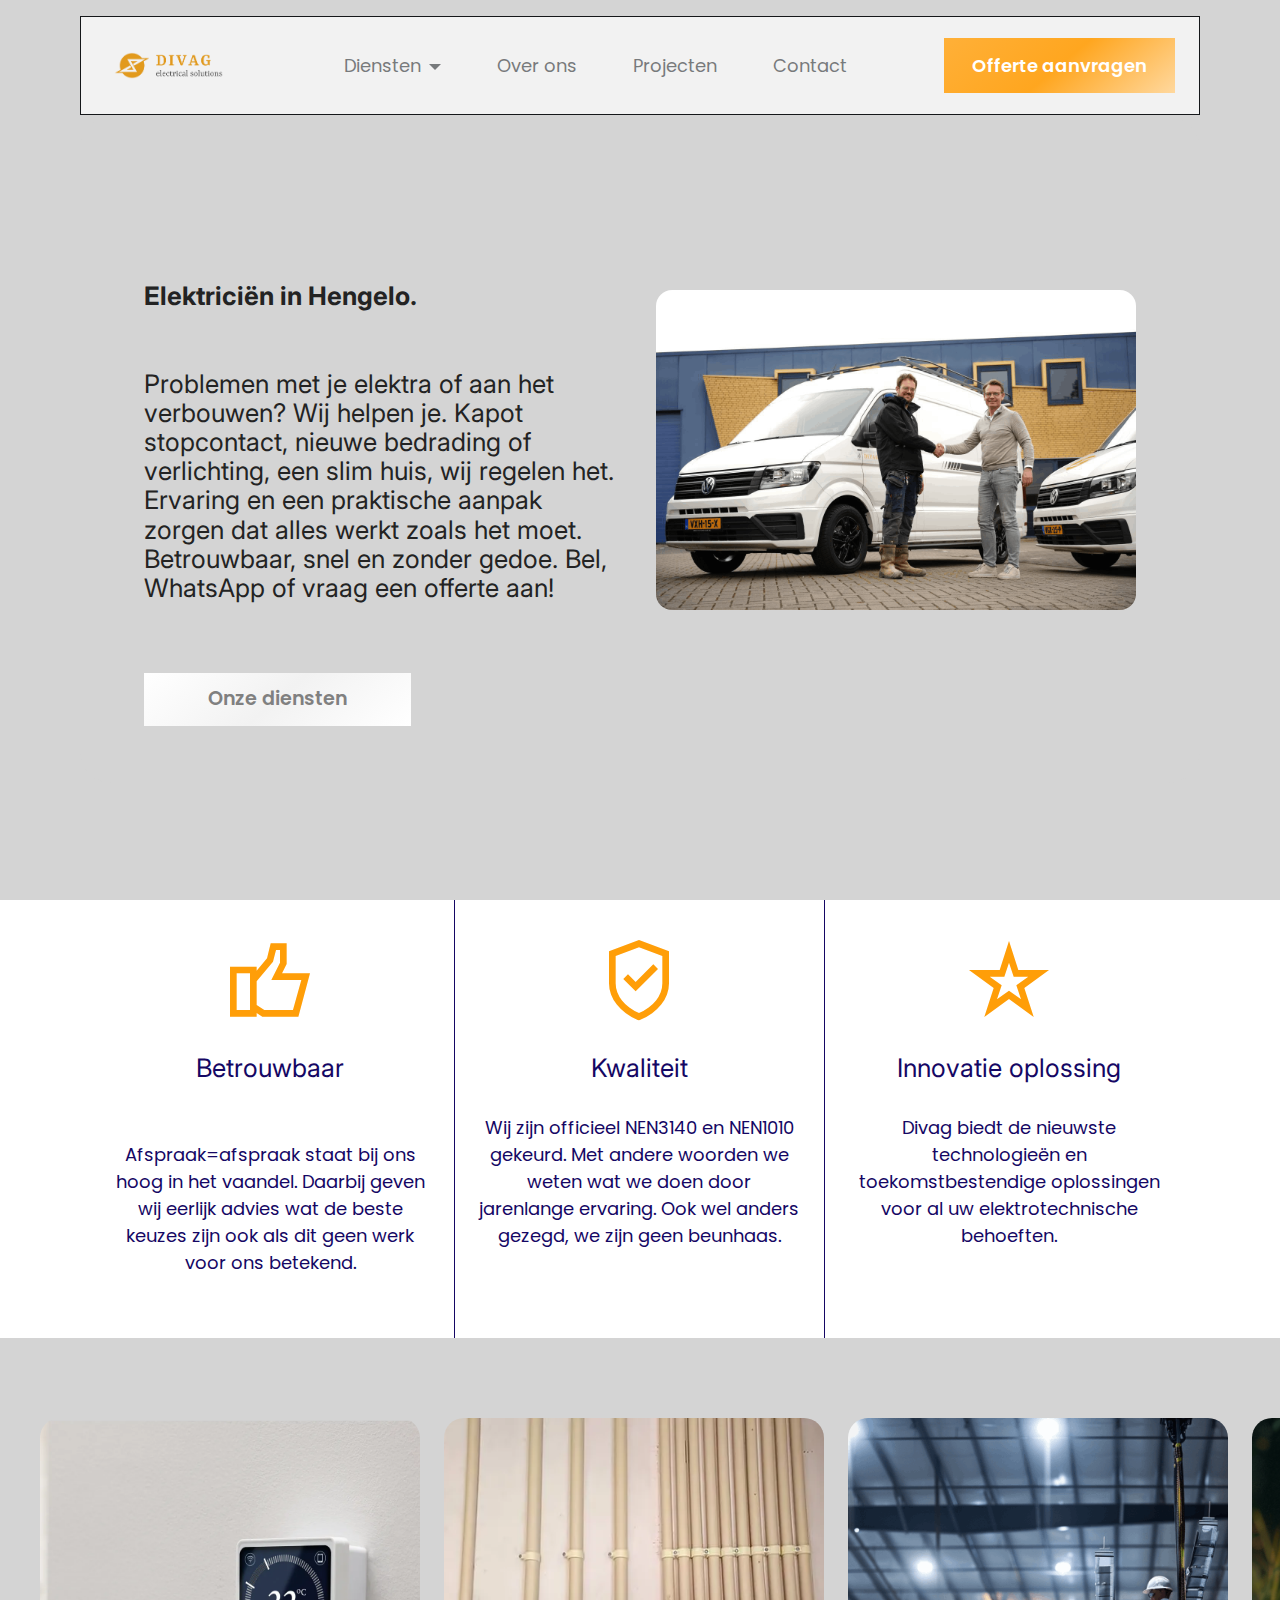
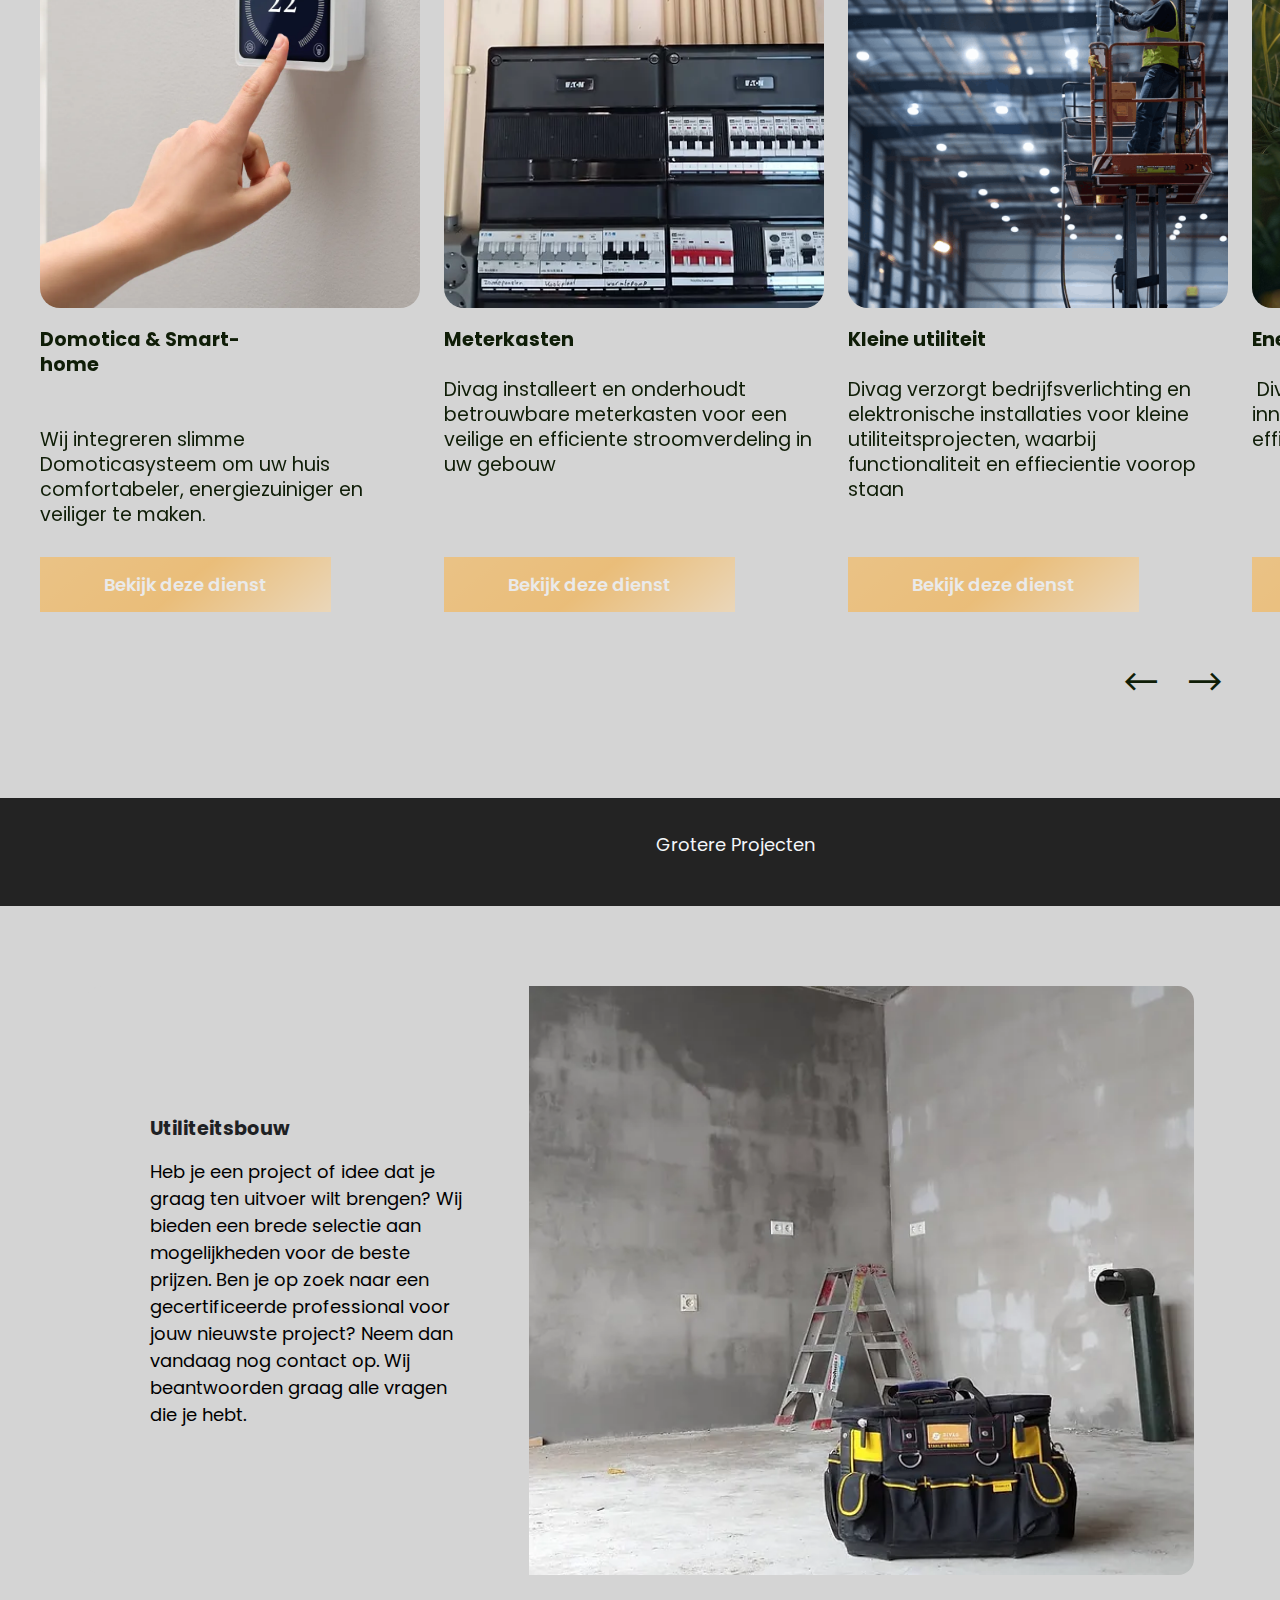
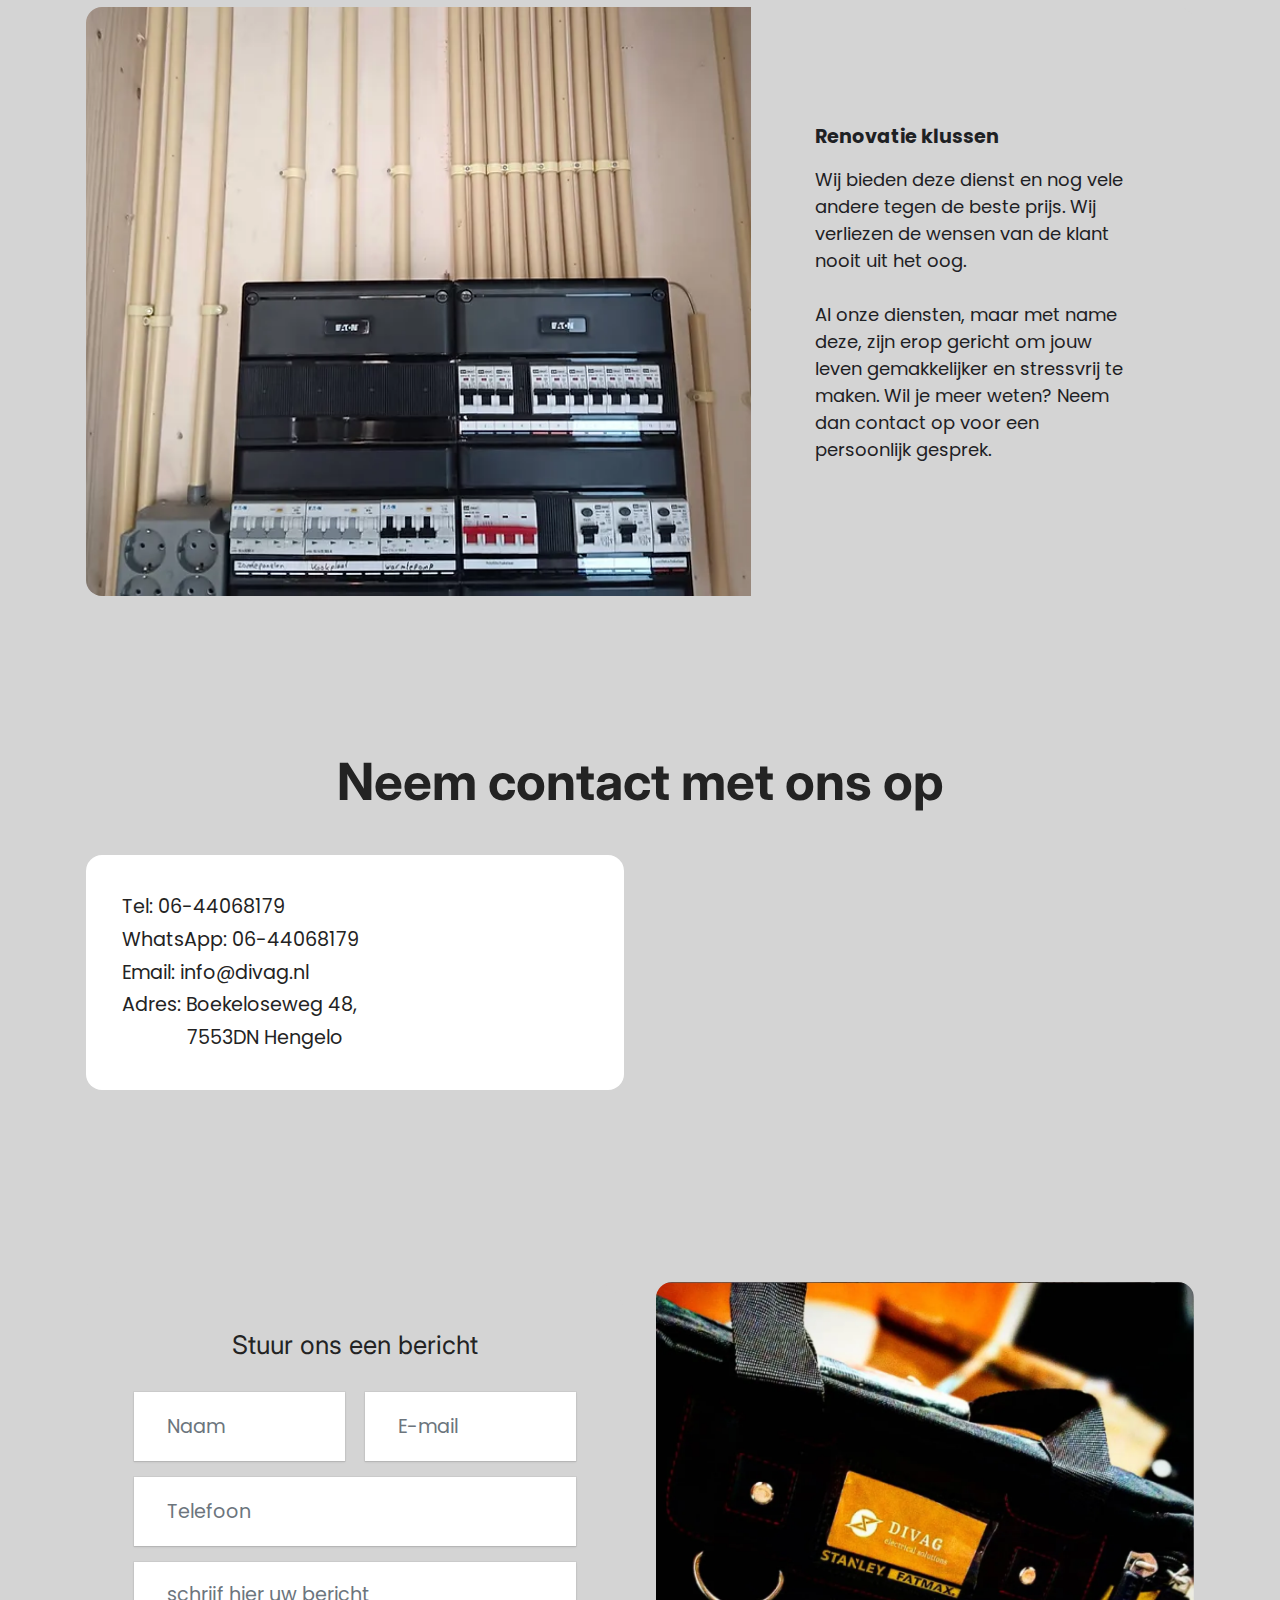
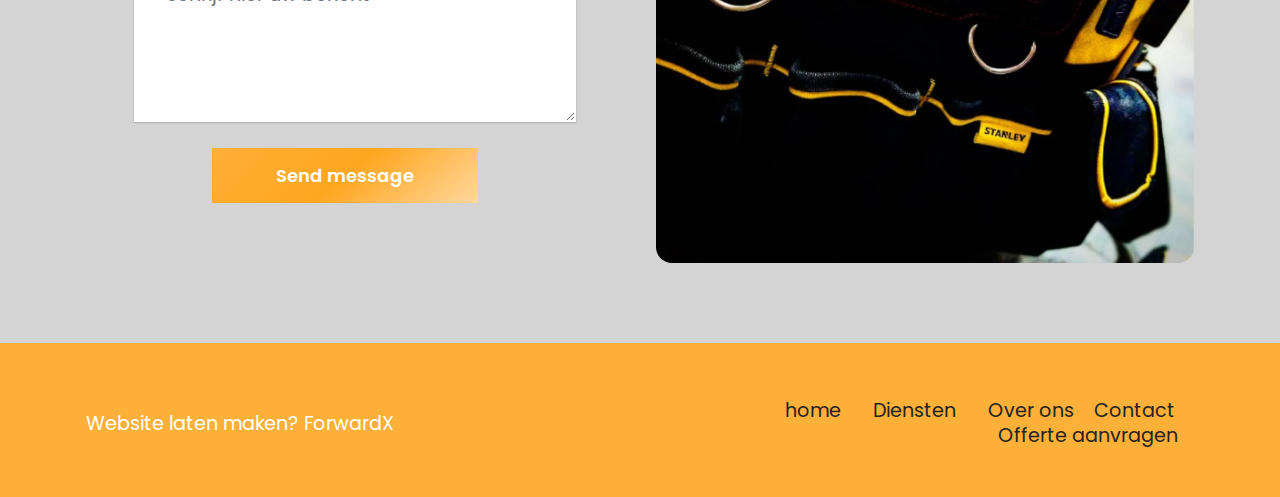
==== commit 921a48af: "create github pages" ====
--- a/index.html
+++ b/index.html
@@ -1,10 +1,10 @@
 <!DOCTYPE html>
 <html  >
 <head>
-  <!-- Site made with Mobirise Website Builder v5.9.18, https://mobirise.com -->
+  
   <meta charset="UTF-8">
   <meta http-equiv="X-UA-Compatible" content="IE=edge">
-  <meta name="generator" content="Mobirise v5.9.18, mobirise.com">
+  
   <meta name="viewport" content="width=device-width, initial-scale=1, minimum-scale=1">
   <link rel="shortcut icon" href="assets/images/logo-divag.webp" type="image/x-icon">
   <meta name="description" content="">
@@ -24,7 +24,7 @@
   <noscript><link rel="stylesheet" href="https://fonts.googleapis.com/css?family=Inter:100,200,300,400,500,600,700,800,900,100i,200i,300i,400i,500i,600i,700i,800i,900i&display=swap"></noscript>
   <link rel="preload" href="https://fonts.googleapis.com/css?family=Poppins:100,100i,200,200i,300,300i,400,400i,500,500i,600,600i,700,700i,800,800i,900,900i&display=swap" as="style" onload="this.onload=null;this.rel='stylesheet'">
   <noscript><link rel="stylesheet" href="https://fonts.googleapis.com/css?family=Poppins:100,100i,200,200i,300,300i,400,400i,500,500i,600,600i,700,700i,800,800i,900,900i&display=swap"></noscript>
-  <link rel="preload" as="style" href="assets/mobirise/css/mbr-additional.css?v=RvA0D5"><link rel="stylesheet" href="assets/mobirise/css/mbr-additional.css?v=RvA0D5" type="text/css">
+  <link rel="preload" as="style" href="assets/mobirise/css/mbr-additional.css?v=O0sQ7o"><link rel="stylesheet" href="assets/mobirise/css/mbr-additional.css?v=O0sQ7o" type="text/css">
 
   
   
@@ -41,7 +41,7 @@
                 <div class="navbar-brand">
 				<span class="navbar-logo">
 					<a href="index.html#top" target="_blank">
-						<img src="assets/images/logo-divag.webp" alt="Mobirise Website Builder" style="height: 2.8rem;">
+						<img src="assets/images/logo-divag.webp" alt="" style="height: 2.8rem;">
 					</a>
 				</span>
                     <span class="navbar-caption-wrap"><a class="navbar-caption text-warning display-7" href="file:///C:/Users/FTDA-1/AppData/Local/Mobirise.com/Mobirise/ftdafwx_0040gmail_002ecom/addons/flexm5/components/index.html"><br><br></a></span>
@@ -56,7 +56,7 @@
                 </button>
                 <div class="collapse navbar-collapse" id="navbarSupportedContent">
                     <ul class="navbar-nav nav-dropdown" data-app-modern-menu="true"><li class="nav-item dropdown">
-                            <a class="nav-link link text-primary dropdown-toggle show display-4" href="file:///C:/Users/FTDA-1/AppData/Local/Mobirise.com/Mobirise/ftdafwx_0040gmail_002ecom/addons/flexm5/components/index.html" data-toggle="dropdown-submenu" data-bs-toggle="dropdown" data-bs-auto-close="outside" aria-expanded="false">Diensten</a><div class="dropdown-menu show" aria-labelledby="dropdown-185" data-bs-popper="none"><a class="text-primary dropdown-item display-4" href="page1.html#header02-f" target="_blank">Meterkasten</a><a class="text-primary show dropdown-item display-4" href="file:///C:/Users/FTDA-1/AppData/Local/Mobirise.com/Mobirise/ftdafwx_0040gmail_002ecom/addons/flexm5/components/index.html">New Item</a></div>
+                            <a class="nav-link link text-primary dropdown-toggle display-4" href="file:///C:/Users/FTDA-1/AppData/Local/Mobirise.com/Mobirise/ftdafwx_0040gmail_002ecom/addons/flexm5/components/index.html" data-toggle="dropdown-submenu" data-bs-toggle="dropdown" data-bs-auto-close="outside" aria-expanded="false">Diensten</a><div class="dropdown-menu" aria-labelledby="dropdown-185"><a class="text-primary dropdown-item display-4" href="page1.html#header02-f" target="_blank">Meterkasten</a><a class="text-primary show dropdown-item display-4" href="file:///C:/Users/FTDA-1/AppData/Local/Mobirise.com/Mobirise/ftdafwx_0040gmail_002ecom/addons/flexm5/components/index.html">New Item</a></div>
                         </li><li class="nav-item"><a class="nav-link link text-primary display-4" href="file:///C:/Users/FTDA-1/AppData/Local/Mobirise.com/Mobirise/ftdafwx_0040gmail_002ecom/addons/flexm5/components/index.html">Over ons</a></li>
                         <li class="nav-item">
                             <a class="nav-link link text-primary display-4" href="#features01-2" aria-expanded="false">Projecten</a>
@@ -65,7 +65,7 @@
                             <a class="nav-link link text-primary display-4" href="#slider04-a">Contact</a>
                         </li></ul>
                     
-                    <div class="navbar-buttons mbr-section-btn"><a class="btn btn-warning display-4" href="https://mobiri.se">Offerte aanvragen</a></div>
+                    <div class="navbar-buttons mbr-section-btn"><a class="btn btn-warning display-4" href="#">Offerte aanvragen</a></div>
                 </div>
             </div>
         </nav>
@@ -88,11 +88,11 @@
                     <p class="mbr-text align-left mbr-fonts-style display-5"><strong><br></strong><br><br><br><strong>Elektriciën in Hengelo.</strong><br><br><br>Problemen met je elektra of aan het verbouwen? Wij helpen je. Kapot stopcontact, nieuwe bedrading of verlichting, een slim huis, wij regelen het. Ervaring en een praktische aanpak zorgen dat alles werkt zoals het moet. Betrouwbaar, snel en zonder gedoe. Bel, WhatsApp of vraag een offerte aan! 
 <br>
 <br></p>
-                    <div class="mbr-section-btn mt-4"><a class="btn btn-white display-7" href="https://mobiri.se">Onze diensten</a></div>
+                    <div class="mbr-section-btn mt-4"><a class="btn btn-white display-7" href="#">Onze diensten</a></div>
                 </div>
             </div>
             <div class="col-12 col-md-12 col-lg-6 image-wrapper">
-                <img class="w-100" src="assets/images/divag.png" alt="Mobirise">
+                <img class="w-100" src="assets/images/divag.png" alt="">
             </div>
         </div>
     </div>
@@ -166,7 +166,7 @@
                                 <div class="slide-content">
                                     <div class="item-wrapper">
                                         <div class="item-img">
-                                            <img src="assets/images/divag-1.webp" alt="Mobirise Website Builder">
+                                            <img src="assets/images/divag-1.webp" alt="">
                                             <div class="title-wrap">
                                                 
                                             </div>
@@ -183,7 +183,7 @@
                                 <div class="slide-content">
                                     <div class="item-wrapper">
                                         <div class="item-img">
-                                            <img src="assets/images/divag-2.webp" alt="Mobirise Website Builder">
+                                            <img src="assets/images/divag-2.webp" alt="">
                                             <div class="title-wrap">
                                                 
                                             </div>
@@ -200,7 +200,7 @@
                                 <div class="slide-content">
                                     <div class="item-wrapper">
                                         <div class="item-img">
-                                            <img src="assets/images/divag-5.png" alt="Mobirise Website Builder">
+                                            <img src="assets/images/divag-5.png" alt="">
                                             <div class="title-wrap">
                                                 
                                             </div>
@@ -217,7 +217,7 @@
                                 <div class="slide-content">
                                     <div class="item-wrapper">
                                         <div class="item-img">
-                                            <img src="assets/images/divag-6.png" alt="Mobirise Website Builder">
+                                            <img src="assets/images/divag-6.png" alt="">
                                             <div class="title-wrap">
                                                 
                                             </div>
@@ -234,7 +234,7 @@
                                 <div class="slide-content">
                                     <div class="item-wrapper">
                                         <div class="item-img">
-                                            <img src="assets/images/divag-7.png" alt="Mobirise Website Builder">
+                                            <img src="assets/images/divag-7.png" alt="">
                                             <div class="title-wrap">
                                                 
                                             </div>
@@ -251,7 +251,7 @@
                                 <div class="slide-content">
                                     <div class="item-wrapper">
                                         <div class="item-img">
-                                            <img src="assets/images/divag-8.png" alt="Mobirise Website Builder">
+                                            <img src="assets/images/divag-8.png" alt="">
                                             <div class="title-wrap">
                                                 
                                             </div>
@@ -347,14 +347,14 @@
                         
                     </div>
                     <div class="item-img">
-                        <img src="assets/images/divag-3.webp" alt="Mobirise Website Builder">
+                        <img src="assets/images/divag-3.webp" alt="">
                     </div>
                 </div>
             </div>
             <div class="item features-image col-12">
                 <div class="item-wrapper card_2">
                     <div class="item-img">
-                        <img src="assets/images/divag-2.webp" alt="Mobirise Website Builder">
+                        <img src="assets/images/divag-2.webp" alt="">
                     </div>
                     <div class="item-content">
                         <h4 class="item-title_2 mbr-fonts-style display-7"><strong>Renovatie klussen</strong></h4>
@@ -415,7 +415,7 @@
                     <h3 class="mbr-section-title mbr-fonts-style align-center mb-4 display-5">Stuur ons een bericht</h3>
                     
                     <!--Formbuilder Form-->
-                    <form action="https://mobirise.eu/" method="POST" class="mbr-form form-with-styler" data-form-title="Form Name"><input type="hidden" name="email" data-form-email="true" value="gR21EcLhYLRGrEbmsbZeeVgliucYXJc0SJALkNHKwZA3cjGB+UZ0gNdRoER8pT0f0DtNgvJInuGlPoDR6OtC2zXcO2kUziZiZDa+ah9mDdepYZMjqX/AZM8jZCyUPrws.NMOciqdtPWh14jR1UlJ2FXOLMJrdCig4fsMcxMVtMJqMkoZrvqMUP3nPA8XYVr6yCJJGeUIQkinKWRBM6giqeoeZ/jbr/JC1repFJW34euLpUW1i4w50v9exx1NT5fg=">
+                    <form action="https://mobirise.eu/" method="POST" class="mbr-form form-with-styler" data-form-title="Form Name"><input type="hidden" name="email" data-form-email="true" value="m0TsjdUQD/gKd2Zu6HGEtxS5/aZeccOARiBCJ7okG3tU5vsQtI1QbpyB3fvmnYsFKCVWkGOqWmZ+v0HP2/0fz2gzS6+2dCRPYaDORN9xAV1J4PVlwUFD+mPMT65hxrLu.OOuGhvtt9IB4p+iF1O1SI51f3tbLOcZ1Hf1z6HUqJgdKzL6y+Iov8+YA5GFOZE0EkPlIm6zec8i9fc8848zpM39F2i3FUTeTLRC5lvYJ/UZknw/yIlRQD0/loK6LNdYZ">
                         <div class="row">
                             <div hidden="hidden" data-form-alert="" class="alert alert-success col-12">Thanks for
                                 filling
@@ -445,10 +445,35 @@
                 </div>
             </div>
             <div class="col-12 col-md-12 col-lg-6 image-wrapper">
-                <img class="w-100" src="assets/images/placeholder-slider-afbeelding-large-1.webp" alt="Mobirise">
-            </div>
-        </div>
-
+                <img class="w-100" src="assets/images/placeholder-slider-afbeelding-large-1.webp" alt="">
+            </div>
+        </div>
+
+    </div>
+</section>
+
+<section data-bs-version="5.1" class="footer2 cid-unzHAhxDHj" once="footers" id="footer02-q">
+    
+
+    
+    
+
+    <div class="container">
+        <div class="row">
+            <div class="col-12 col-lg-6 center mt-2 mb-3">
+                <p class="mbr-fonts-style copyright mb-0 display-7">Website laten maken? ForwardX</p>
+            </div>
+            <div class="col-12 col-lg-6 center">
+                <div class="row-links mt-2 mb-3">
+                    <ul class="row-links-soc">
+                        
+                        
+                        
+                        
+                    <li class="row-links-soc-item mbr-fonts-style display-7">home</li><li class="row-links-soc-item mbr-fonts-style display-7">Diensten</li><li class="row-links-soc-item mbr-fonts-style display-7">Over ons&nbsp; &nbsp; Contact<br>&nbsp; Offerte aanvragen</li></ul>
+                </div>
+            </div>
+        </div>
     </div>
 </section>
 
--- a/assets/theme/css/style.css
+++ b/assets/theme/css/style.css
@@ -1,11 +1,4 @@
-.engine {
-	position: absolute;
-	text-indent: -2400px;
-	text-align: center;
-	padding: 0;
-	top: 0;
-	left: -2400px;
-}@charset "UTF-8";
+@charset "UTF-8";
 section {
   background-color: #ffffff;
 }
--- a/assets/mobirise/css/mbr-additional.css
+++ b/assets/mobirise/css/mbr-additional.css
@@ -112,7 +112,7 @@
   background-color: #ffffff !important;
 }
 .bg-warning {
-  background-color: #ba7409 !important;
+  background-color: #ffb038 !important;
 }
 .bg-danger {
   background-color: #bc5e4d !important;
@@ -218,12 +218,12 @@
   border-color: #9cbfbf !important;
 }
 .btn-warning {
-  background: linear-gradient(140deg, #ba7409, #a26508 50%, #f5a934) !important;
+  background: linear-gradient(140deg, #ffb038, #ffa61f 50%, #ffd89e) !important;
 }
 .btn-warning,
 .btn-warning:active {
-  background-color: #ba7409 !important;
-  border-color: #ba7409 !important;
+  background-color: #ffb038 !important;
+  border-color: #ffb038 !important;
   color: #ffffff !important;
   box-shadow: none;
 }
@@ -232,15 +232,15 @@
 .btn-warning.focus,
 .btn-warning.active {
   color: inherit;
-  background-color: #eb920b !important;
-  border-color: #eb920b !important;
+  background-color: #ffc46b !important;
+  border-color: #ffc46b !important;
   box-shadow: none;
 }
 .btn-warning.disabled,
 .btn-warning:disabled {
   color: #ffffff !important;
-  background-color: #eb920b !important;
-  border-color: #eb920b !important;
+  background-color: #ffc46b !important;
+  border-color: #ffc46b !important;
 }
 .btn-danger {
   background: linear-gradient(140deg, #bc5e4d, #ae5241 50%, #d8a197) !important;
@@ -404,23 +404,23 @@
 .btn-warning-outline,
 .btn-warning-outline:active {
   background-color: transparent !important;
-  border-color: #ba7409;
-  color: #ba7409;
+  border-color: #ffb038;
+  color: #ffb038;
 }
 .btn-warning-outline:hover,
 .btn-warning-outline:focus,
 .btn-warning-outline.focus,
 .btn-warning-outline.active {
-  color: #674005 !important;
+  color: #e08700 !important;
   background-color: transparent !important;
-  border-color: #674005 !important;
+  border-color: #e08700 !important;
   box-shadow: none !important;
 }
 .btn-warning-outline.disabled,
 .btn-warning-outline:disabled {
   color: #ffffff !important;
-  background-color: #ba7409 !important;
-  border-color: #ba7409 !important;
+  background-color: #ffb038 !important;
+  border-color: #ffb038 !important;
 }
 .btn-danger-outline,
 .btn-danger-outline:active {
@@ -498,7 +498,7 @@
   color: #ffffff !important;
 }
 .text-warning {
-  color: #ba7409 !important;
+  color: #ffb038 !important;
 }
 .text-danger {
   color: #bc5e4d !important;
@@ -532,7 +532,7 @@
 a.text-warning:hover,
 a.text-warning:focus,
 a.text-warning.active {
-  color: #593704 !important;
+  color: #d17e00 !important;
 }
 a.text-danger:hover,
 a.text-danger:focus,
@@ -575,7 +575,7 @@
   background-color: #ffffff;
 }
 .alert-warning {
-  background-color: #ba7409;
+  background-color: #ffb038;
 }
 .alert-danger {
   background-color: #bc5e4d;
@@ -606,7 +606,7 @@
 }
 .mbr-plan-header.bg-warning .mbr-plan-subtitle,
 .mbr-plan-header.bg-warning .mbr-plan-price-desc {
-  color: #f6b34c;
+  color: #ffffff;
 }
 .mbr-plan-header.bg-danger .mbr-plan-subtitle,
 .mbr-plan-header.bg-danger .mbr-plan-price-desc {
@@ -796,52 +796,6 @@
 .form-control {
   border-radius: .5rem !important;
   border-radius: 0 !important;
-}
-.cid-unvwgxLCKL {
-  background-color: #d4d4d4;
-}
-.cid-unvwgxLCKL .mbr-section-title {
-  border-bottom: 2px solid currentColor;
-  padding-bottom: 2rem;
-}
-.cid-unvwgxLCKL .row-bg {
-  align-items: center;
-  background: #d4d4d4;
-  padding: 3rem;
-  border-radius: 2rem;
-  margin: 0;
-}
-@media (max-width: 767px) {
-  .cid-unvwgxLCKL .row-bg {
-    padding: 1rem 0;
-    padding-top: 2rem;
-    padding-bottom: 0;
-  }
-}
-@media (max-width: 991px) {
-  .cid-unvwgxLCKL .image-wrapper {
-    padding: 1rem;
-  }
-}
-.cid-unvwgxLCKL img {
-  border-radius: 1rem;
-  transition: all 0.3s;
-}
-.cid-unvwgxLCKL img:hover {
-  box-shadow: 0 50px 50px -25px rgba(0, 0, 0, 0.3);
-  transform: rotate(-2deg) scale(1.03);
-}
-.cid-unvwgxLCKL .mbr-fallback-image.disabled {
-  display: none;
-}
-.cid-unvwgxLCKL .mbr-fallback-image {
-  display: block;
-  background-size: cover;
-  background-position: center center;
-  width: 100%;
-  height: 100%;
-  position: absolute;
-  top: 0;
 }
 .cid-ugTZ7uVwc1 {
   z-index: 1000;
@@ -1472,6 +1426,52 @@
   position: relative;
   z-index: 1;
 }
+.cid-unvwgxLCKL {
+  background-color: #d4d4d4;
+}
+.cid-unvwgxLCKL .mbr-section-title {
+  border-bottom: 2px solid currentColor;
+  padding-bottom: 2rem;
+}
+.cid-unvwgxLCKL .row-bg {
+  align-items: center;
+  background: #d4d4d4;
+  padding: 3rem;
+  border-radius: 2rem;
+  margin: 0;
+}
+@media (max-width: 767px) {
+  .cid-unvwgxLCKL .row-bg {
+    padding: 1rem 0;
+    padding-top: 2rem;
+    padding-bottom: 0;
+  }
+}
+@media (max-width: 991px) {
+  .cid-unvwgxLCKL .image-wrapper {
+    padding: 1rem;
+  }
+}
+.cid-unvwgxLCKL img {
+  border-radius: 1rem;
+  transition: all 0.3s;
+}
+.cid-unvwgxLCKL img:hover {
+  box-shadow: 0 50px 50px -25px rgba(0, 0, 0, 0.3);
+  transform: rotate(-2deg) scale(1.03);
+}
+.cid-unvwgxLCKL .mbr-fallback-image.disabled {
+  display: none;
+}
+.cid-unvwgxLCKL .mbr-fallback-image {
+  display: block;
+  background-size: cover;
+  background-position: center center;
+  width: 100%;
+  height: 100%;
+  position: absolute;
+  top: 0;
+}
 .cid-unv4OdyKCj {
   padding-top: 0rem;
   padding-bottom: 0rem;
@@ -2103,6 +2103,73 @@
 .cid-unvDdB31XV .form-control:hover,
 .cid-unvDdB31XV .form-control:focus {
   border-color: transparent !important;
+}
+.cid-unzHAhxDHj {
+  padding-top: 3rem;
+  padding-bottom: 2rem;
+  background-color: #ffb038;
+}
+.cid-unzHAhxDHj .mbr-fallback-image.disabled {
+  display: none;
+}
+.cid-unzHAhxDHj .mbr-fallback-image {
+  display: block;
+  background-size: cover;
+  background-position: center center;
+  width: 100%;
+  height: 100%;
+  position: absolute;
+  top: 0;
+}
+.cid-unzHAhxDHj .copyright {
+  color: #ffffff;
+  text-align: left;
+}
+.cid-unzHAhxDHj .center {
+  display: flex;
+  flex-direction: column;
+  justify-content: center;
+}
+@media (max-width: 991px) {
+  .cid-unzHAhxDHj .row {
+    flex-direction: column-reverse !important;
+  }
+  .cid-unzHAhxDHj .row .copyright {
+    margin: 1rem 0 0 0;
+  }
+}
+.cid-unzHAhxDHj .row-links {
+  width: 100%;
+  justify-content: center;
+}
+.cid-unzHAhxDHj .row-links .row-links-soc {
+  list-style: none;
+  display: flex;
+  justify-content: right;
+  flex-wrap: wrap;
+  padding: 0;
+  margin-bottom: 0;
+}
+@media (max-width: 991px) {
+  .cid-unzHAhxDHj .row-links .row-links-soc {
+    justify-content: center;
+  }
+}
+.cid-unzHAhxDHj .row-links .row-links-soc li {
+  padding: 0 1rem 0rem 1rem;
+}
+@media (max-width: 767px) {
+  .cid-unzHAhxDHj .row-links .row-links-soc li {
+    padding: 0 1rem 1rem 1rem;
+  }
+}
+.cid-unzHAhxDHj .row-links .row-links-soc li p {
+  margin: 0;
+}
+@media (max-width: 991px) {
+  .cid-unzHAhxDHj .copyright {
+    text-align: center;
+  }
 }
 .cid-ugTZ7uVwc1 {
   z-index: 1000;
@@ -2896,15 +2963,201 @@
 .cid-unvIbTq3vH .mbr-section-btn {
   text-align: center;
 }
-.cid-unvJBePB9k {
-  padding-top: 6rem;
-  padding-bottom: 6rem;
+.cid-unzL6Dbv2y {
+  padding-top: 4rem;
+  padding-bottom: 4rem;
   background-color: #d4d4d4;
 }
-.cid-unvJBePB9k .mbr-fallback-image.disabled {
+@media (min-width: 1400px) {
+  .cid-unzL6Dbv2y .container {
+    max-width: 1000px;
+  }
+}
+.cid-unzL6Dbv2y .item-img,
+.cid-unzL6Dbv2y img {
+  height: 100%;
+  object-fit: cover;
+}
+.cid-unzL6Dbv2y .mbr-iconfont {
+  display: inline-flex;
+  align-items: center;
+  justify-content: center;
+  font-size: 2rem;
+  color: #ffb038;
+  margin-bottom: 1rem;
+  background: #272b2e;
+  width: 60px;
+  height: 60px;
+  border-radius: 50%;
+}
+.cid-unzL6Dbv2y .card-wrapper {
+  margin-bottom: 2rem;
+}
+.cid-unzL6Dbv2y .row {
+  justify-content: center;
+}
+.cid-unzL6Dbv2y .card-text {
+  color: #353535;
+}
+.cid-unzL6Dbv2y .card-title,
+.cid-unzL6Dbv2y .iconfont-wrapper {
+  color: #272727;
+}
+.cid-unzP8WNXTl {
+  padding-top: 150px;
+  padding-bottom: 150px;
+  background-image: url("../../../assets/images/background1.jpg");
+}
+.cid-unzP8WNXTl .mbr-overlay {
+  background-color: #646464;
+  opacity: 0.5;
+}
+.cid-unzP8WNXTl input,
+.cid-unzP8WNXTl textarea {
+  border-radius: 0;
+}
+.cid-unzP8WNXTl input:hover,
+.cid-unzP8WNXTl textarea:hover {
+  border: 1px solid transparent !important;
+}
+.cid-unzP8WNXTl textarea {
+  min-height: 200px;
+}
+@media (max-width: 767px) {
+  .cid-unzP8WNXTl .col-auto {
+    margin: auto;
+  }
+}
+.cid-unzP8WNXTl .mbr-main-subtitle {
+  background: #272b2e;
+  width: fit-content;
+  padding: 0.5rem 1rem;
+  position: relative;
+  margin-bottom: 2rem;
+  color: #ff9e08;
+}
+.cid-unzP8WNXTl .mbr-main-subtitle:before {
+  content: '';
+  position: absolute;
+  left: 0;
+  bottom: -18px;
+  border-left: 24px solid #272b2e;
+  border-bottom: 18px solid transparent;
+  z-index: 2;
+}
+@media (max-width: 767px) {
+  .cid-unzP8WNXTl .mbr-main-subtitle {
+    margin: auto;
+    margin-bottom: 2rem;
+  }
+}
+.cid-unzP8WNXTl .btn {
+  padding: 1rem 3rem;
+}
+.cid-unzP8WNXTl .form-control,
+.cid-unzP8WNXTl .field-input {
+  background-color: #ffffff;
+  border-color: #cccccc;
+  color: #000000;
+  transition: 0.4s;
+  box-shadow: none;
+  outline: none;
+}
+.cid-unzP8WNXTl .form-control::-webkit-input-placeholder,
+.cid-unzP8WNXTl .field-input::-webkit-input-placeholder,
+.cid-unzP8WNXTl .form-control::-webkit-input-placeholder,
+.cid-unzP8WNXTl .field-input::-webkit-input-placeholder {
+  color: #b9b9b9;
+}
+.cid-unzP8WNXTl .form-control:-moz-placeholder,
+.cid-unzP8WNXTl .field-input:-moz-placeholder,
+.cid-unzP8WNXTl .form-control:-moz-placeholder,
+.cid-unzP8WNXTl .field-input:-moz-placeholder {
+  color: #b9b9b9;
+}
+.cid-unzP8WNXTl .form-control:hover,
+.cid-unzP8WNXTl .field-input:hover,
+.cid-unzP8WNXTl .form-control:focus,
+.cid-unzP8WNXTl .field-input:focus {
+  background-color: #efefef;
+  border-color: #cccccc;
+  color: #101112;
+  box-shadow: none;
+  outline: none;
+}
+.cid-unzP8WNXTl .form-control:hover::-webkit-input-placeholder,
+.cid-unzP8WNXTl .field-input:hover::-webkit-input-placeholder,
+.cid-unzP8WNXTl .form-control:focus::-webkit-input-placeholder,
+.cid-unzP8WNXTl .field-input:focus::-webkit-input-placeholder,
+.cid-unzP8WNXTl .form-control:hover::-webkit-input-placeholder,
+.cid-unzP8WNXTl .field-input:hover::-webkit-input-placeholder,
+.cid-unzP8WNXTl .form-control:focus::-webkit-input-placeholder,
+.cid-unzP8WNXTl .field-input:focus::-webkit-input-placeholder {
+  color: #c1c1c1;
+}
+.cid-unzP8WNXTl .form-control:hover:-moz-placeholder,
+.cid-unzP8WNXTl .field-input:hover:-moz-placeholder,
+.cid-unzP8WNXTl .form-control:focus:-moz-placeholder,
+.cid-unzP8WNXTl .field-input:focus:-moz-placeholder,
+.cid-unzP8WNXTl .form-control:hover:-moz-placeholder,
+.cid-unzP8WNXTl .field-input:hover:-moz-placeholder,
+.cid-unzP8WNXTl .form-control:focus:-moz-placeholder,
+.cid-unzP8WNXTl .field-input:focus:-moz-placeholder {
+  color: #c1c1c1;
+}
+.cid-unzP8WNXTl .jq-number__spin:hover,
+.cid-unzP8WNXTl .jq-number__spin:focus {
+  background-color: #efefef;
+  border-color: #cccccc;
+  color: #ffffff;
+  box-shadow: none;
+  outline: none;
+}
+.cid-unzP8WNXTl .jq-number__spin {
+  background-color: #ffffff;
+  border-color: #cccccc;
+  color: #000000;
+  transition: 0.4s;
+  box-shadow: none;
+  outline: none;
+}
+.cid-unzP8WNXTl .jq-selectbox li,
+.cid-unzP8WNXTl .jq-selectbox li {
+  background-color: #ffffff;
+  color: #000000;
+}
+.cid-unzP8WNXTl .jq-selectbox li:hover,
+.cid-unzP8WNXTl .jq-selectbox li.selected {
+  background-color: #efefef;
+  color: #000000;
+}
+.cid-unzP8WNXTl .jq-selectbox:hover .jq-selectbox__trigger-arrow,
+.cid-unzP8WNXTl .jq-number__spin.minus:hover:after,
+.cid-unzP8WNXTl .jq-number__spin.plus:hover:after {
+  border-top-color: #ffffff;
+  border-bottom-color: #ffffff;
+}
+.cid-unzP8WNXTl .jq-selectbox .jq-selectbox__trigger-arrow,
+.cid-unzP8WNXTl .jq-number__spin.minus:after,
+.cid-unzP8WNXTl .jq-number__spin.plus:after {
+  border-top-color: #efefef;
+  border-bottom-color: #efefef;
+}
+.cid-unzP8WNXTl .mbr-section-text {
+  color: #ffffff;
+}
+.cid-unzP8WNXTl .mbr-section-title {
+  color: #ffffff;
+}
+.cid-unzHAhxDHj {
+  padding-top: 3rem;
+  padding-bottom: 2rem;
+  background-color: #ffb038;
+}
+.cid-unzHAhxDHj .mbr-fallback-image.disabled {
   display: none;
 }
-.cid-unvJBePB9k .mbr-fallback-image {
+.cid-unzHAhxDHj .mbr-fallback-image {
   display: block;
   background-size: cover;
   background-position: center center;
@@ -2913,45 +3166,53 @@
   position: absolute;
   top: 0;
 }
-.cid-unvJBePB9k .mbr-description {
+.cid-unzHAhxDHj .copyright {
+  color: #ffffff;
   text-align: left;
 }
-.cid-unvJBePB9k .item-wrapper {
-  background: #ffffff;
-  margin-bottom: 2rem;
-  padding: 2.25rem;
+.cid-unzHAhxDHj .center {
+  display: flex;
+  flex-direction: column;
+  justify-content: center;
+}
+@media (max-width: 991px) {
+  .cid-unzHAhxDHj .row {
+    flex-direction: column-reverse !important;
+  }
+  .cid-unzHAhxDHj .row .copyright {
+    margin: 1rem 0 0 0;
+  }
+}
+.cid-unzHAhxDHj .row-links {
+  width: 100%;
+  justify-content: center;
+}
+.cid-unzHAhxDHj .row-links .row-links-soc {
+  list-style: none;
+  display: flex;
+  justify-content: right;
+  flex-wrap: wrap;
+  padding: 0;
+  margin-bottom: 0;
+}
+@media (max-width: 991px) {
+  .cid-unzHAhxDHj .row-links .row-links-soc {
+    justify-content: center;
+  }
+}
+.cid-unzHAhxDHj .row-links .row-links-soc li {
+  padding: 0 1rem 0rem 1rem;
 }
 @media (max-width: 767px) {
-  .cid-unvJBePB9k .item-wrapper {
-    padding: 2rem 1.5rem;
-    margin-bottom: 1rem;
-  }
-}
-@media (min-width: 992px) and (max-width: 1200px) {
-  .cid-unvJBePB9k .item-wrapper {
-    padding: 2rem 1.5rem;
-    margin-bottom: 2rem;
-  }
-}
-.cid-unvJBePB9k .card-title,
-.cid-unvJBePB9k .iconfont-wrapper {
-  color: #000000;
-}
-.cid-unvJBePB9k .card-text {
-  color: #000000;
-}
-.cid-unvJBePB9k .mbr-section-title {
-  color: #000000;
-  text-align: center;
-}
-.cid-unvJBePB9k .mbr-number {
-  color: #9fe870;
-}
-.cid-unvJBePB9k .mbr-text,
-.cid-unvJBePB9k .mbr-section-btn {
-  text-align: center;
-}
-.cid-unvJBePB9k .card-text,
-.cid-unvJBePB9k .item .mbr-section-btn {
-  text-align: left;
-}
+  .cid-unzHAhxDHj .row-links .row-links-soc li {
+    padding: 0 1rem 1rem 1rem;
+  }
+}
+.cid-unzHAhxDHj .row-links .row-links-soc li p {
+  margin: 0;
+}
+@media (max-width: 991px) {
+  .cid-unzHAhxDHj .copyright {
+    text-align: center;
+  }
+}
--- a/assets/mobirise/css/mbr-additional.css
+++ b/assets/mobirise/css/mbr-additional.css
@@ -112,7 +112,7 @@
   background-color: #ffffff !important;
 }
 .bg-warning {
-  background-color: #ba7409 !important;
+  background-color: #ffb038 !important;
 }
 .bg-danger {
   background-color: #bc5e4d !important;
@@ -218,12 +218,12 @@
   border-color: #9cbfbf !important;
 }
 .btn-warning {
-  background: linear-gradient(140deg, #ba7409, #a26508 50%, #f5a934) !important;
+  background: linear-gradient(140deg, #ffb038, #ffa61f 50%, #ffd89e) !important;
 }
 .btn-warning,
 .btn-warning:active {
-  background-color: #ba7409 !important;
-  border-color: #ba7409 !important;
+  background-color: #ffb038 !important;
+  border-color: #ffb038 !important;
   color: #ffffff !important;
   box-shadow: none;
 }
@@ -232,15 +232,15 @@
 .btn-warning.focus,
 .btn-warning.active {
   color: inherit;
-  background-color: #eb920b !important;
-  border-color: #eb920b !important;
+  background-color: #ffc46b !important;
+  border-color: #ffc46b !important;
   box-shadow: none;
 }
 .btn-warning.disabled,
 .btn-warning:disabled {
   color: #ffffff !important;
-  background-color: #eb920b !important;
-  border-color: #eb920b !important;
+  background-color: #ffc46b !important;
+  border-color: #ffc46b !important;
 }
 .btn-danger {
   background: linear-gradient(140deg, #bc5e4d, #ae5241 50%, #d8a197) !important;
@@ -404,23 +404,23 @@
 .btn-warning-outline,
 .btn-warning-outline:active {
   background-color: transparent !important;
-  border-color: #ba7409;
-  color: #ba7409;
+  border-color: #ffb038;
+  color: #ffb038;
 }
 .btn-warning-outline:hover,
 .btn-warning-outline:focus,
 .btn-warning-outline.focus,
 .btn-warning-outline.active {
-  color: #674005 !important;
+  color: #e08700 !important;
   background-color: transparent !important;
-  border-color: #674005 !important;
+  border-color: #e08700 !important;
   box-shadow: none !important;
 }
 .btn-warning-outline.disabled,
 .btn-warning-outline:disabled {
   color: #ffffff !important;
-  background-color: #ba7409 !important;
-  border-color: #ba7409 !important;
+  background-color: #ffb038 !important;
+  border-color: #ffb038 !important;
 }
 .btn-danger-outline,
 .btn-danger-outline:active {
@@ -498,7 +498,7 @@
   color: #ffffff !important;
 }
 .text-warning {
-  color: #ba7409 !important;
+  color: #ffb038 !important;
 }
 .text-danger {
   color: #bc5e4d !important;
@@ -532,7 +532,7 @@
 a.text-warning:hover,
 a.text-warning:focus,
 a.text-warning.active {
-  color: #593704 !important;
+  color: #d17e00 !important;
 }
 a.text-danger:hover,
 a.text-danger:focus,
@@ -575,7 +575,7 @@
   background-color: #ffffff;
 }
 .alert-warning {
-  background-color: #ba7409;
+  background-color: #ffb038;
 }
 .alert-danger {
   background-color: #bc5e4d;
@@ -606,7 +606,7 @@
 }
 .mbr-plan-header.bg-warning .mbr-plan-subtitle,
 .mbr-plan-header.bg-warning .mbr-plan-price-desc {
-  color: #f6b34c;
+  color: #ffffff;
 }
 .mbr-plan-header.bg-danger .mbr-plan-subtitle,
 .mbr-plan-header.bg-danger .mbr-plan-price-desc {
@@ -796,52 +796,6 @@
 .form-control {
   border-radius: .5rem !important;
   border-radius: 0 !important;
-}
-.cid-unvwgxLCKL {
-  background-color: #d4d4d4;
-}
-.cid-unvwgxLCKL .mbr-section-title {
-  border-bottom: 2px solid currentColor;
-  padding-bottom: 2rem;
-}
-.cid-unvwgxLCKL .row-bg {
-  align-items: center;
-  background: #d4d4d4;
-  padding: 3rem;
-  border-radius: 2rem;
-  margin: 0;
-}
-@media (max-width: 767px) {
-  .cid-unvwgxLCKL .row-bg {
-    padding: 1rem 0;
-    padding-top: 2rem;
-    padding-bottom: 0;
-  }
-}
-@media (max-width: 991px) {
-  .cid-unvwgxLCKL .image-wrapper {
-    padding: 1rem;
-  }
-}
-.cid-unvwgxLCKL img {
-  border-radius: 1rem;
-  transition: all 0.3s;
-}
-.cid-unvwgxLCKL img:hover {
-  box-shadow: 0 50px 50px -25px rgba(0, 0, 0, 0.3);
-  transform: rotate(-2deg) scale(1.03);
-}
-.cid-unvwgxLCKL .mbr-fallback-image.disabled {
-  display: none;
-}
-.cid-unvwgxLCKL .mbr-fallback-image {
-  display: block;
-  background-size: cover;
-  background-position: center center;
-  width: 100%;
-  height: 100%;
-  position: absolute;
-  top: 0;
 }
 .cid-ugTZ7uVwc1 {
   z-index: 1000;
@@ -1472,6 +1426,52 @@
   position: relative;
   z-index: 1;
 }
+.cid-unvwgxLCKL {
+  background-color: #d4d4d4;
+}
+.cid-unvwgxLCKL .mbr-section-title {
+  border-bottom: 2px solid currentColor;
+  padding-bottom: 2rem;
+}
+.cid-unvwgxLCKL .row-bg {
+  align-items: center;
+  background: #d4d4d4;
+  padding: 3rem;
+  border-radius: 2rem;
+  margin: 0;
+}
+@media (max-width: 767px) {
+  .cid-unvwgxLCKL .row-bg {
+    padding: 1rem 0;
+    padding-top: 2rem;
+    padding-bottom: 0;
+  }
+}
+@media (max-width: 991px) {
+  .cid-unvwgxLCKL .image-wrapper {
+    padding: 1rem;
+  }
+}
+.cid-unvwgxLCKL img {
+  border-radius: 1rem;
+  transition: all 0.3s;
+}
+.cid-unvwgxLCKL img:hover {
+  box-shadow: 0 50px 50px -25px rgba(0, 0, 0, 0.3);
+  transform: rotate(-2deg) scale(1.03);
+}
+.cid-unvwgxLCKL .mbr-fallback-image.disabled {
+  display: none;
+}
+.cid-unvwgxLCKL .mbr-fallback-image {
+  display: block;
+  background-size: cover;
+  background-position: center center;
+  width: 100%;
+  height: 100%;
+  position: absolute;
+  top: 0;
+}
 .cid-unv4OdyKCj {
   padding-top: 0rem;
   padding-bottom: 0rem;
@@ -2103,6 +2103,73 @@
 .cid-unvDdB31XV .form-control:hover,
 .cid-unvDdB31XV .form-control:focus {
   border-color: transparent !important;
+}
+.cid-unzHAhxDHj {
+  padding-top: 3rem;
+  padding-bottom: 2rem;
+  background-color: #ffb038;
+}
+.cid-unzHAhxDHj .mbr-fallback-image.disabled {
+  display: none;
+}
+.cid-unzHAhxDHj .mbr-fallback-image {
+  display: block;
+  background-size: cover;
+  background-position: center center;
+  width: 100%;
+  height: 100%;
+  position: absolute;
+  top: 0;
+}
+.cid-unzHAhxDHj .copyright {
+  color: #ffffff;
+  text-align: left;
+}
+.cid-unzHAhxDHj .center {
+  display: flex;
+  flex-direction: column;
+  justify-content: center;
+}
+@media (max-width: 991px) {
+  .cid-unzHAhxDHj .row {
+    flex-direction: column-reverse !important;
+  }
+  .cid-unzHAhxDHj .row .copyright {
+    margin: 1rem 0 0 0;
+  }
+}
+.cid-unzHAhxDHj .row-links {
+  width: 100%;
+  justify-content: center;
+}
+.cid-unzHAhxDHj .row-links .row-links-soc {
+  list-style: none;
+  display: flex;
+  justify-content: right;
+  flex-wrap: wrap;
+  padding: 0;
+  margin-bottom: 0;
+}
+@media (max-width: 991px) {
+  .cid-unzHAhxDHj .row-links .row-links-soc {
+    justify-content: center;
+  }
+}
+.cid-unzHAhxDHj .row-links .row-links-soc li {
+  padding: 0 1rem 0rem 1rem;
+}
+@media (max-width: 767px) {
+  .cid-unzHAhxDHj .row-links .row-links-soc li {
+    padding: 0 1rem 1rem 1rem;
+  }
+}
+.cid-unzHAhxDHj .row-links .row-links-soc li p {
+  margin: 0;
+}
+@media (max-width: 991px) {
+  .cid-unzHAhxDHj .copyright {
+    text-align: center;
+  }
 }
 .cid-ugTZ7uVwc1 {
   z-index: 1000;
@@ -2896,15 +2963,201 @@
 .cid-unvIbTq3vH .mbr-section-btn {
   text-align: center;
 }
-.cid-unvJBePB9k {
-  padding-top: 6rem;
-  padding-bottom: 6rem;
+.cid-unzL6Dbv2y {
+  padding-top: 4rem;
+  padding-bottom: 4rem;
   background-color: #d4d4d4;
 }
-.cid-unvJBePB9k .mbr-fallback-image.disabled {
+@media (min-width: 1400px) {
+  .cid-unzL6Dbv2y .container {
+    max-width: 1000px;
+  }
+}
+.cid-unzL6Dbv2y .item-img,
+.cid-unzL6Dbv2y img {
+  height: 100%;
+  object-fit: cover;
+}
+.cid-unzL6Dbv2y .mbr-iconfont {
+  display: inline-flex;
+  align-items: center;
+  justify-content: center;
+  font-size: 2rem;
+  color: #ffb038;
+  margin-bottom: 1rem;
+  background: #272b2e;
+  width: 60px;
+  height: 60px;
+  border-radius: 50%;
+}
+.cid-unzL6Dbv2y .card-wrapper {
+  margin-bottom: 2rem;
+}
+.cid-unzL6Dbv2y .row {
+  justify-content: center;
+}
+.cid-unzL6Dbv2y .card-text {
+  color: #353535;
+}
+.cid-unzL6Dbv2y .card-title,
+.cid-unzL6Dbv2y .iconfont-wrapper {
+  color: #272727;
+}
+.cid-unzP8WNXTl {
+  padding-top: 150px;
+  padding-bottom: 150px;
+  background-image: url("../../../assets/images/background1.jpg");
+}
+.cid-unzP8WNXTl .mbr-overlay {
+  background-color: #646464;
+  opacity: 0.5;
+}
+.cid-unzP8WNXTl input,
+.cid-unzP8WNXTl textarea {
+  border-radius: 0;
+}
+.cid-unzP8WNXTl input:hover,
+.cid-unzP8WNXTl textarea:hover {
+  border: 1px solid transparent !important;
+}
+.cid-unzP8WNXTl textarea {
+  min-height: 200px;
+}
+@media (max-width: 767px) {
+  .cid-unzP8WNXTl .col-auto {
+    margin: auto;
+  }
+}
+.cid-unzP8WNXTl .mbr-main-subtitle {
+  background: #272b2e;
+  width: fit-content;
+  padding: 0.5rem 1rem;
+  position: relative;
+  margin-bottom: 2rem;
+  color: #ff9e08;
+}
+.cid-unzP8WNXTl .mbr-main-subtitle:before {
+  content: '';
+  position: absolute;
+  left: 0;
+  bottom: -18px;
+  border-left: 24px solid #272b2e;
+  border-bottom: 18px solid transparent;
+  z-index: 2;
+}
+@media (max-width: 767px) {
+  .cid-unzP8WNXTl .mbr-main-subtitle {
+    margin: auto;
+    margin-bottom: 2rem;
+  }
+}
+.cid-unzP8WNXTl .btn {
+  padding: 1rem 3rem;
+}
+.cid-unzP8WNXTl .form-control,
+.cid-unzP8WNXTl .field-input {
+  background-color: #ffffff;
+  border-color: #cccccc;
+  color: #000000;
+  transition: 0.4s;
+  box-shadow: none;
+  outline: none;
+}
+.cid-unzP8WNXTl .form-control::-webkit-input-placeholder,
+.cid-unzP8WNXTl .field-input::-webkit-input-placeholder,
+.cid-unzP8WNXTl .form-control::-webkit-input-placeholder,
+.cid-unzP8WNXTl .field-input::-webkit-input-placeholder {
+  color: #b9b9b9;
+}
+.cid-unzP8WNXTl .form-control:-moz-placeholder,
+.cid-unzP8WNXTl .field-input:-moz-placeholder,
+.cid-unzP8WNXTl .form-control:-moz-placeholder,
+.cid-unzP8WNXTl .field-input:-moz-placeholder {
+  color: #b9b9b9;
+}
+.cid-unzP8WNXTl .form-control:hover,
+.cid-unzP8WNXTl .field-input:hover,
+.cid-unzP8WNXTl .form-control:focus,
+.cid-unzP8WNXTl .field-input:focus {
+  background-color: #efefef;
+  border-color: #cccccc;
+  color: #101112;
+  box-shadow: none;
+  outline: none;
+}
+.cid-unzP8WNXTl .form-control:hover::-webkit-input-placeholder,
+.cid-unzP8WNXTl .field-input:hover::-webkit-input-placeholder,
+.cid-unzP8WNXTl .form-control:focus::-webkit-input-placeholder,
+.cid-unzP8WNXTl .field-input:focus::-webkit-input-placeholder,
+.cid-unzP8WNXTl .form-control:hover::-webkit-input-placeholder,
+.cid-unzP8WNXTl .field-input:hover::-webkit-input-placeholder,
+.cid-unzP8WNXTl .form-control:focus::-webkit-input-placeholder,
+.cid-unzP8WNXTl .field-input:focus::-webkit-input-placeholder {
+  color: #c1c1c1;
+}
+.cid-unzP8WNXTl .form-control:hover:-moz-placeholder,
+.cid-unzP8WNXTl .field-input:hover:-moz-placeholder,
+.cid-unzP8WNXTl .form-control:focus:-moz-placeholder,
+.cid-unzP8WNXTl .field-input:focus:-moz-placeholder,
+.cid-unzP8WNXTl .form-control:hover:-moz-placeholder,
+.cid-unzP8WNXTl .field-input:hover:-moz-placeholder,
+.cid-unzP8WNXTl .form-control:focus:-moz-placeholder,
+.cid-unzP8WNXTl .field-input:focus:-moz-placeholder {
+  color: #c1c1c1;
+}
+.cid-unzP8WNXTl .jq-number__spin:hover,
+.cid-unzP8WNXTl .jq-number__spin:focus {
+  background-color: #efefef;
+  border-color: #cccccc;
+  color: #ffffff;
+  box-shadow: none;
+  outline: none;
+}
+.cid-unzP8WNXTl .jq-number__spin {
+  background-color: #ffffff;
+  border-color: #cccccc;
+  color: #000000;
+  transition: 0.4s;
+  box-shadow: none;
+  outline: none;
+}
+.cid-unzP8WNXTl .jq-selectbox li,
+.cid-unzP8WNXTl .jq-selectbox li {
+  background-color: #ffffff;
+  color: #000000;
+}
+.cid-unzP8WNXTl .jq-selectbox li:hover,
+.cid-unzP8WNXTl .jq-selectbox li.selected {
+  background-color: #efefef;
+  color: #000000;
+}
+.cid-unzP8WNXTl .jq-selectbox:hover .jq-selectbox__trigger-arrow,
+.cid-unzP8WNXTl .jq-number__spin.minus:hover:after,
+.cid-unzP8WNXTl .jq-number__spin.plus:hover:after {
+  border-top-color: #ffffff;
+  border-bottom-color: #ffffff;
+}
+.cid-unzP8WNXTl .jq-selectbox .jq-selectbox__trigger-arrow,
+.cid-unzP8WNXTl .jq-number__spin.minus:after,
+.cid-unzP8WNXTl .jq-number__spin.plus:after {
+  border-top-color: #efefef;
+  border-bottom-color: #efefef;
+}
+.cid-unzP8WNXTl .mbr-section-text {
+  color: #ffffff;
+}
+.cid-unzP8WNXTl .mbr-section-title {
+  color: #ffffff;
+}
+.cid-unzHAhxDHj {
+  padding-top: 3rem;
+  padding-bottom: 2rem;
+  background-color: #ffb038;
+}
+.cid-unzHAhxDHj .mbr-fallback-image.disabled {
   display: none;
 }
-.cid-unvJBePB9k .mbr-fallback-image {
+.cid-unzHAhxDHj .mbr-fallback-image {
   display: block;
   background-size: cover;
   background-position: center center;
@@ -2913,45 +3166,53 @@
   position: absolute;
   top: 0;
 }
-.cid-unvJBePB9k .mbr-description {
+.cid-unzHAhxDHj .copyright {
+  color: #ffffff;
   text-align: left;
 }
-.cid-unvJBePB9k .item-wrapper {
-  background: #ffffff;
-  margin-bottom: 2rem;
-  padding: 2.25rem;
+.cid-unzHAhxDHj .center {
+  display: flex;
+  flex-direction: column;
+  justify-content: center;
+}
+@media (max-width: 991px) {
+  .cid-unzHAhxDHj .row {
+    flex-direction: column-reverse !important;
+  }
+  .cid-unzHAhxDHj .row .copyright {
+    margin: 1rem 0 0 0;
+  }
+}
+.cid-unzHAhxDHj .row-links {
+  width: 100%;
+  justify-content: center;
+}
+.cid-unzHAhxDHj .row-links .row-links-soc {
+  list-style: none;
+  display: flex;
+  justify-content: right;
+  flex-wrap: wrap;
+  padding: 0;
+  margin-bottom: 0;
+}
+@media (max-width: 991px) {
+  .cid-unzHAhxDHj .row-links .row-links-soc {
+    justify-content: center;
+  }
+}
+.cid-unzHAhxDHj .row-links .row-links-soc li {
+  padding: 0 1rem 0rem 1rem;
 }
 @media (max-width: 767px) {
-  .cid-unvJBePB9k .item-wrapper {
-    padding: 2rem 1.5rem;
-    margin-bottom: 1rem;
-  }
-}
-@media (min-width: 992px) and (max-width: 1200px) {
-  .cid-unvJBePB9k .item-wrapper {
-    padding: 2rem 1.5rem;
-    margin-bottom: 2rem;
-  }
-}
-.cid-unvJBePB9k .card-title,
-.cid-unvJBePB9k .iconfont-wrapper {
-  color: #000000;
-}
-.cid-unvJBePB9k .card-text {
-  color: #000000;
-}
-.cid-unvJBePB9k .mbr-section-title {
-  color: #000000;
-  text-align: center;
-}
-.cid-unvJBePB9k .mbr-number {
-  color: #9fe870;
-}
-.cid-unvJBePB9k .mbr-text,
-.cid-unvJBePB9k .mbr-section-btn {
-  text-align: center;
-}
-.cid-unvJBePB9k .card-text,
-.cid-unvJBePB9k .item .mbr-section-btn {
-  text-align: left;
-}
+  .cid-unzHAhxDHj .row-links .row-links-soc li {
+    padding: 0 1rem 1rem 1rem;
+  }
+}
+.cid-unzHAhxDHj .row-links .row-links-soc li p {
+  margin: 0;
+}
+@media (max-width: 991px) {
+  .cid-unzHAhxDHj .copyright {
+    text-align: center;
+  }
+}
